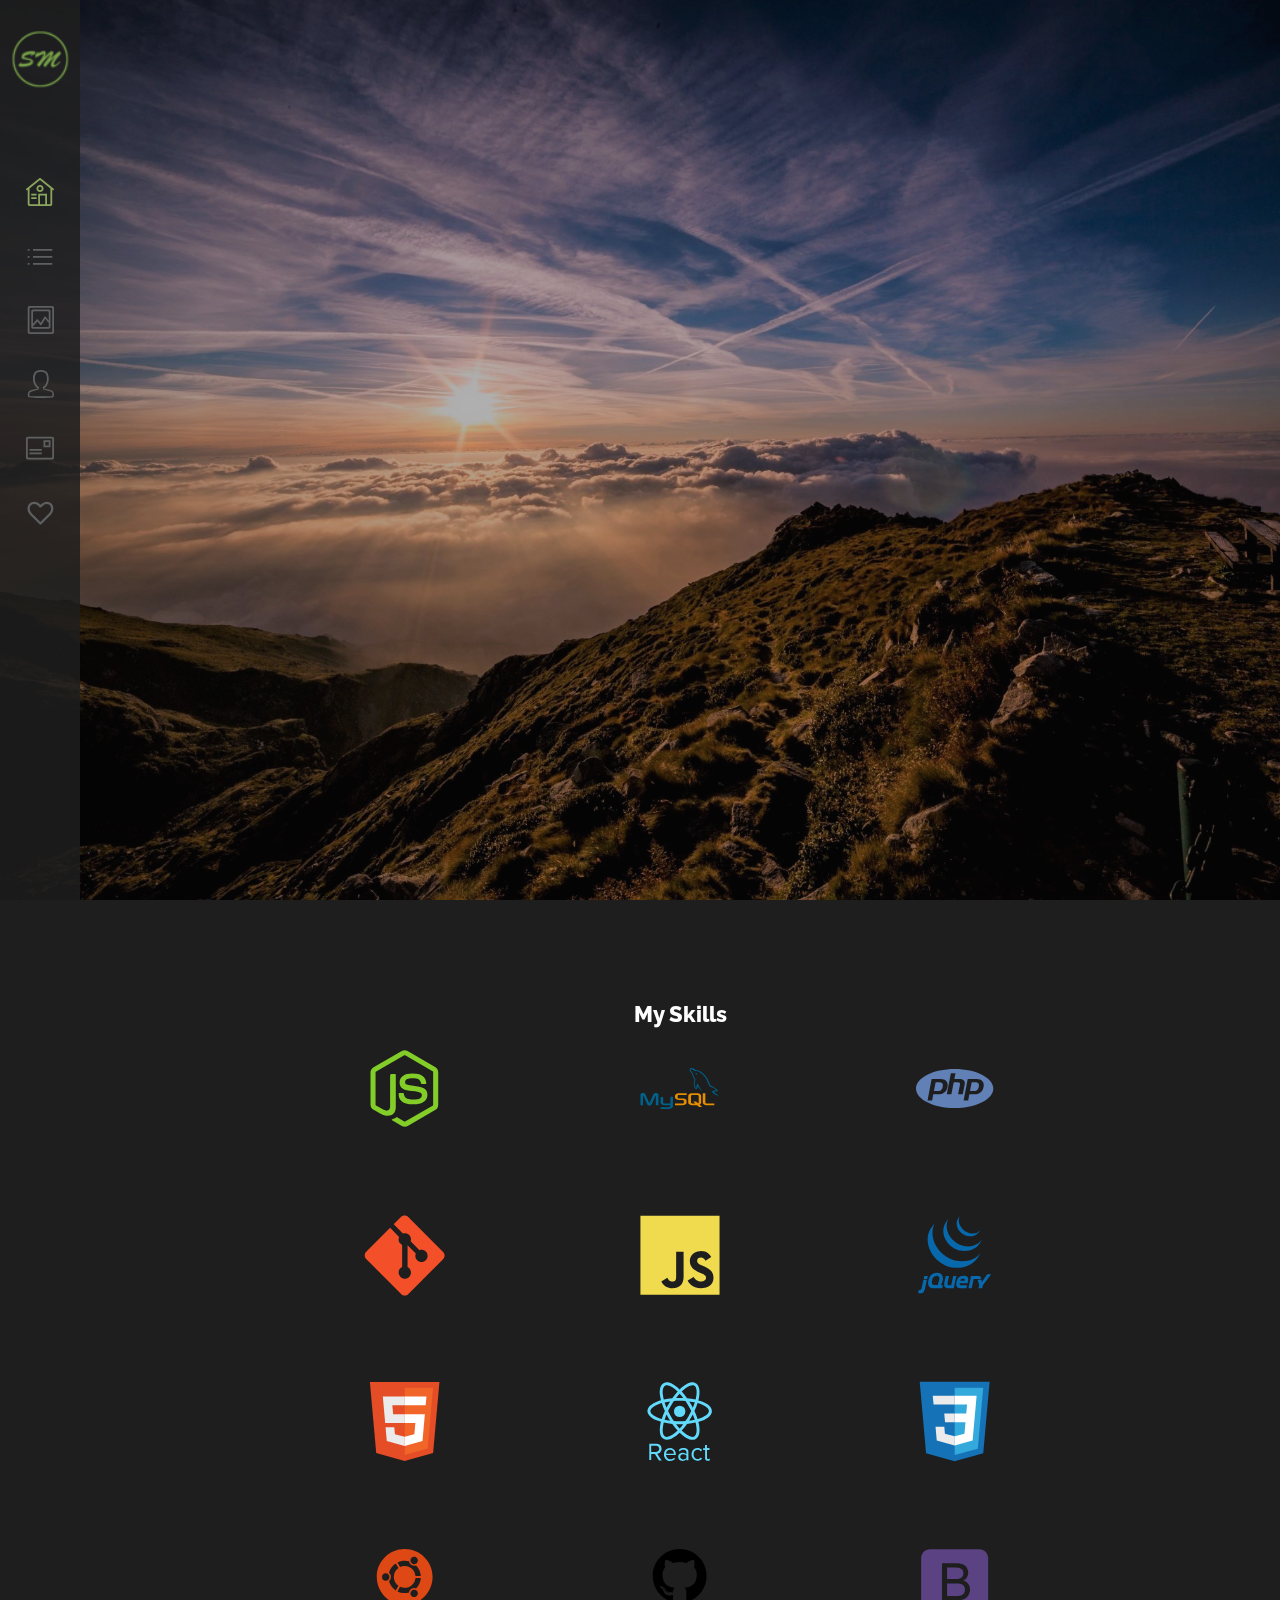
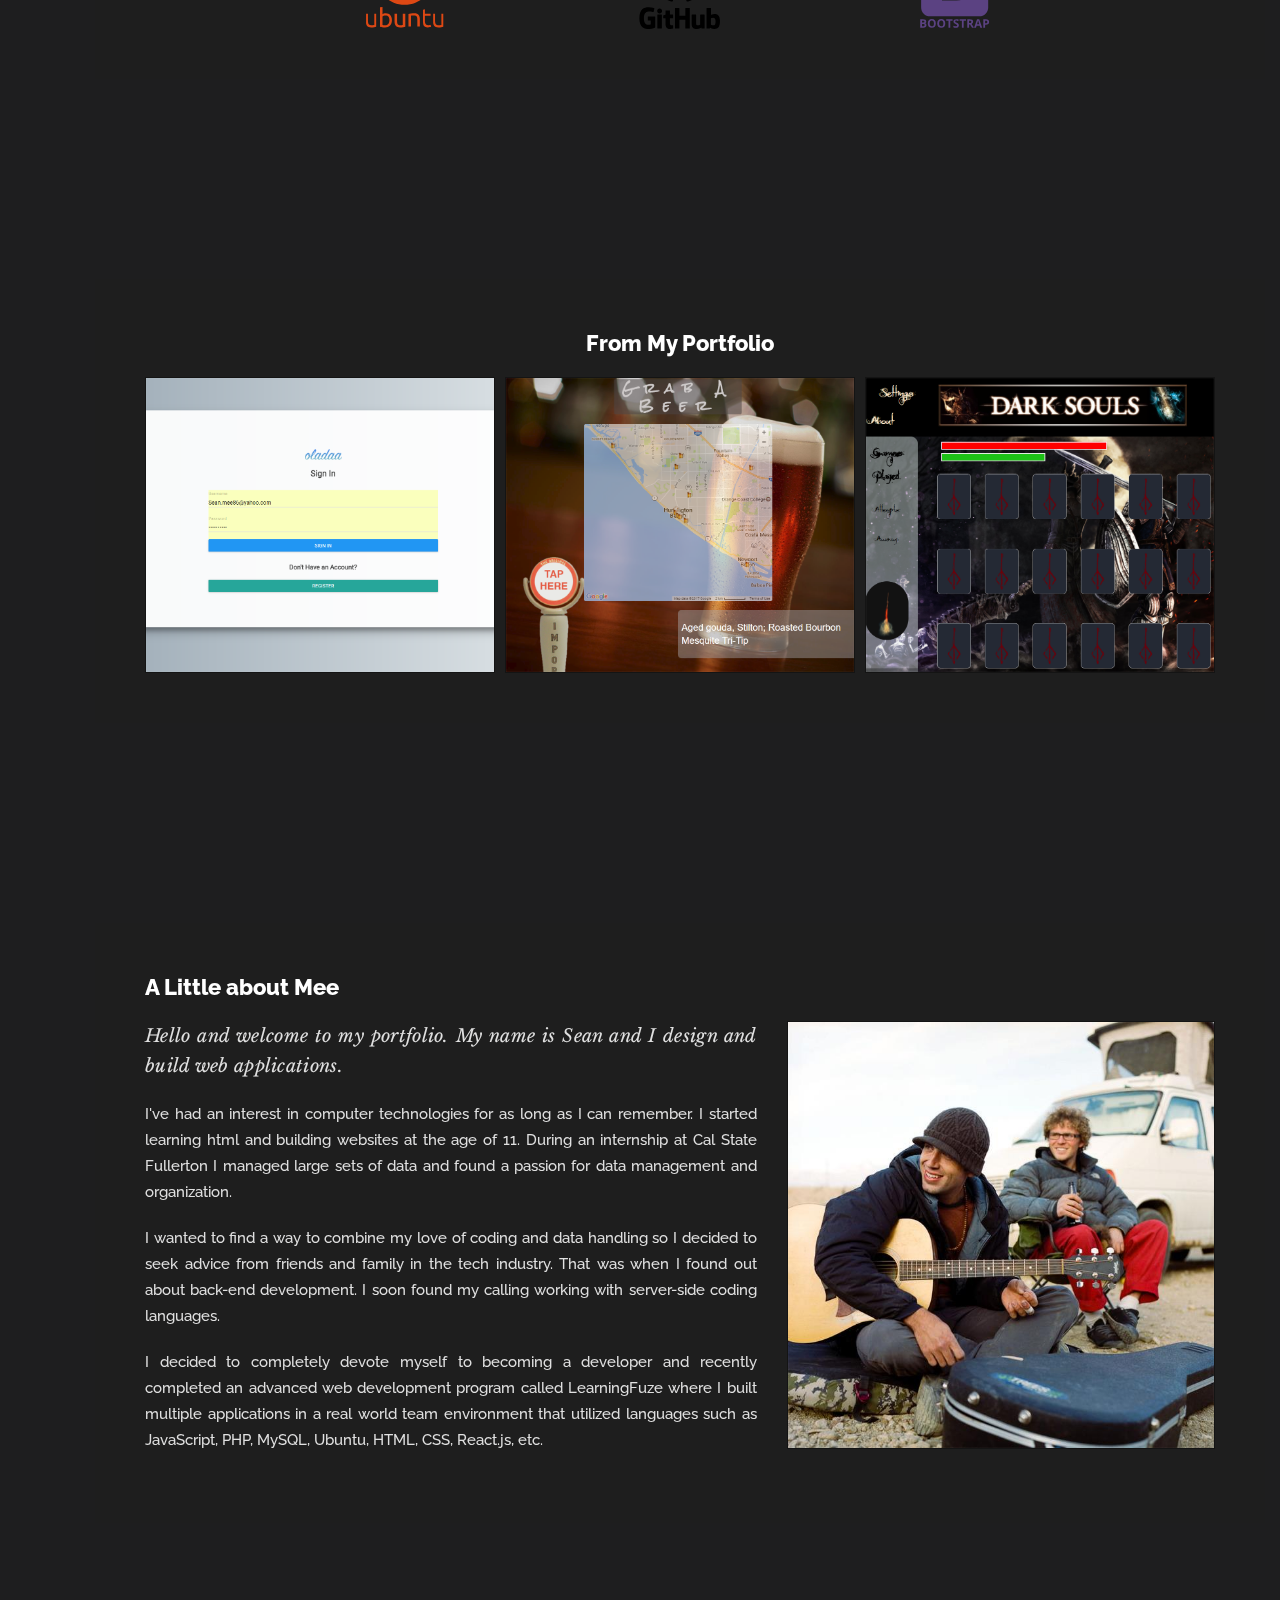
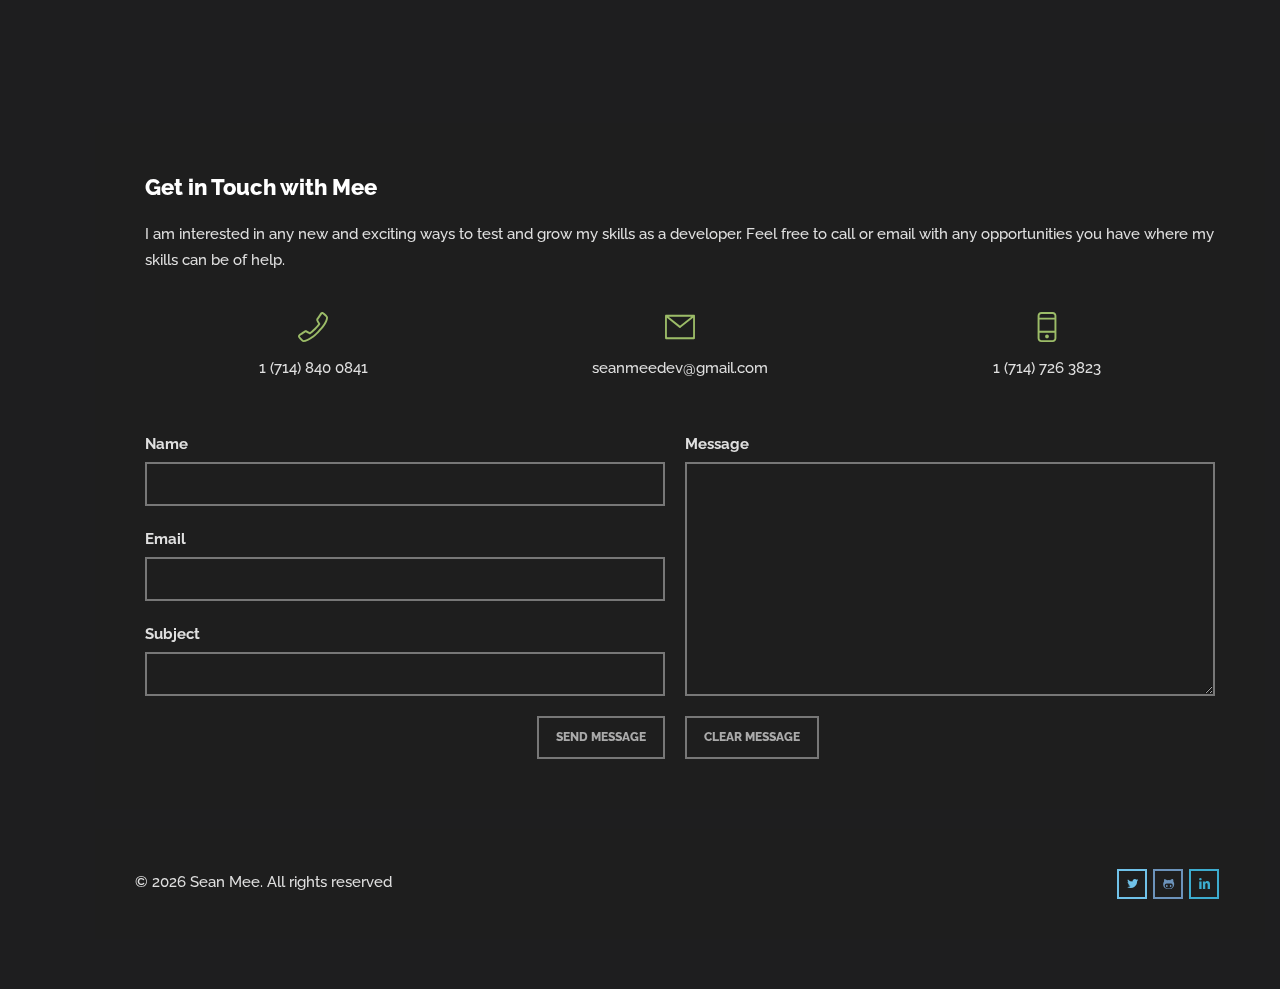
==== index.html @ 356c101f "removed target blank from unavailable projects" ====
<!DOCTYPE html>
<html lang="en">
<head>
<meta charset="utf-8">
<meta name="viewport" content="width=device-width, initial-scale=1.0">
<meta name="description" content="">
<meta name="author" content="">
<link rel="shortcut icon" href="style/images/sm_logo.png">
<title>Sean Mee's Portfolio</title>
<!-- Bootstrap core CSS -->
<link href="style/css/bootstrap.min.css" rel="stylesheet">
<link href="style/css/plugins.css" rel="stylesheet">
<link href="style/css/prettify.css" rel="stylesheet">
<link href="style.css" rel="stylesheet">
<link href="additional_styling.css" rel="stylesheet">
<link href="style/css/color/green.css" rel="stylesheet">
<link href='https://fonts.googleapis.com/css?family=Raleway:400,800,700,600,500,300' rel='stylesheet' type='text/css'>
<link href='https://fonts.googleapis.com/css?family=Libre+Baskerville:400,400italic' rel='stylesheet' type='text/css'>
<link href="https://fonts.googleapis.com/css?family=Roboto" rel="stylesheet">
<link href="style/type/fontello.css" rel="stylesheet">
<link href="style/type/budicons.css" rel="stylesheet">
<!-- HTML5 shim and Respond.js IE8 support of HTML5 elements and media queries -->
<!--[if lt IE 9]>
  <script src="style/js/html5shiv.js"></script>
  <script src="https://oss.maxcdn.com/libs/respond.js/1.3.0/respond.min.js"></script>
  <![endif]-->
  <script src="https://ajax.googleapis.com/ajax/libs/jquery/3.3.1/jquery.min.js"></script>
  <script src="scroll.js"></script>
</head>
<body class="full-layout">
<div id="preloader"><div id="status"><div class="spinner"></div></div></div>
<div class="body-wrapper">
  <nav class="navbar navbar-default" role="navigation">
    <div class="navbar-header"> <a class="btn responsive-menu" data-toggle="collapse" data-target=".navbar-collapse"><i></i></a>
      <div class="navbar-brand text-center"> <a href="index.html"><img src="style/images/sm_logo_med.png" alt="" data-src="style/images/sm_logo_med.png" data-ret="style/images/sm_logo_mobile.png" class="retina" width="100%" /></a> </div>
      <!-- /.navbar-brand --> 
    </div>
    <!-- /.navbar-header -->
    <div class="collapse navbar-collapse">
      <ul class="nav navbar-nav">
        <li class="current"><a href="#home" class="hint--right" data-hint="Home"><i class="budicon-home-1"></i><span>Home</span></a></li>
        <li><a href="#skills" class="hint--right" data-hint="Skills"><i class="budicon-list"></i><span>Skills</span></a></li>
        <li><a href="#portfolio" class="hint--right" data-hint="Portfolio"><i class="budicon-image"></i><span>Portfolio</span></a></li>
        <li><a href="#about" class="hint--right" data-hint="About"><i class="budicon-author"></i><span>About</span></a></li>
        <li><a href="#contact" class="hint--right" data-hint="Contact"><i class="budicon-profile"></i><span>Contact</span></a></li>
        <li><a href="#elsewhere" class="hint--right fancybox-inline" data-hint="Elsewhere" data-fancybox-width="325" data-fancybox-height="220"><i class="icon-heart-empty-1"></i><span>Elsewhere</span></a></li>
      </ul>
      <!-- /.navbar-nav --> 
    </div>
    <!-- /.navbar-collapse -->
    <div id="elsewhere" style="display:none;">
      <h1>Mee, Elsewhere</h1>
      <div class="divide20"></div>
      <ul class="social">
        <li><a target="_blank" href="https://twitter.com/SeanMee1"><i class="icon-s-twitter"></i></a></li>
        <li><a target="_blank" href="https://github.com/SeanMee86"><i class="icon-s-github"></i></a></li>
        <li><a target="_blank" href="https://www.linkedin.com/in/seanmee86/"><i class="icon-s-linkedin"></i></a></li>
      </ul>
    </div>
    <!-- /#elsewhere --> 
  </nav>
  <!-- /.navbar -->
  
  <section id="home" class="naked">
    <div class="fullscreenbanner-container revolution">
      <div class="fullscreenbanner">
        <ul>
          <li data-transition="fade"> <img src="style/images/dummy.png" alt="slidebg1" data-bgposition="center top" data-bgfit="cover" data-bgrepeat="repeat">
            <h1 class="tp-caption caption large sfb textShadow" data-x="center" data-y="center" data-voffset="-25" data-speed="900" data-start="1000" data-endspeed="100" data-easing="Sine.easeOut">Hi I'm Sean</h1>
            <h1 class="tp-caption smallText tp-fade fadeout tp-resizeme textShadow" data-x="center" data-y="center" data-voffset="25" data-speed="100"
			data-start="1500"
			data-easing="Power4.easeOut"
			data-splitin="chars"
			data-splitout="chars"
			data-elementdelay="0.03"
			data-endelementdelay="0"
			data-endspeed="100"
			data-endeasing="Power1.easeOut"
			style="z-index: 3; max-width: auto; max-height: auto; white-space: nowrap;">I'm a front and back end developer with a passion</h1>
            <h1 class="tp-caption smallText tp-fade fadeout tp-resizeme textShadow" data-x="center" data-y="320" data-voffset="25" data-speed="100"
                data-start="2500"
                data-easing="Power4.easeOut"
                data-splitin="chars"
                data-splitout="chars"
                data-elementdelay="0.03"
                data-endelementdelay="0"
                data-endspeed="100"
                data-endeasing="Power1.easeOut"
                style="z-index: 3; max-width: auto; max-height: auto; white-space: nowrap;">for database management and server-side engineering.</h1>
            <div class="arrow smooth">
              <a href="#skills">
                <i class="icon-down-open-big"></i>
              </a>
            </div>
          </li>
        </ul>
        <div class="tp-bannertimer"></div>
      </div>
      <!-- /.fullscreenbanner --> 
    </div>
    <!-- /.revolution --> 
  </section>
  <!-- /#home -->

  <div class="container">
    <section id="skills" class="skills">
      <div class="box">
        <h2 class="section-title text-center">My Skills</h2>
        <div class="clearfix"></div>
        <div class="cbp-1-grid-masonry">
          <div class="row">
            <svg viewBox="0 0 128 128" class="col-sm-2 col-sm-offset-2 col-xs-4 skillLogo">
              <path fill="#83CD29" d="M112.771 30.334l-44.097-25.605c-2.781-1.584-6.402-1.584-9.205 0l-44.568 25.605c-2.87 1.651-4.901 4.754-4.901 8.073v51.142c0 3.319 2.084 6.423 4.954 8.083l11.775 6.688c5.628 2.772 7.617 2.772 10.178 2.772 8.333 0 13.093-5.039 13.093-13.828v-50.49c0-.713-.371-1.774-1.071-1.774h-5.623c-.712 0-2.306 1.061-2.306 1.773v50.49c0 3.896-3.524 7.773-10.11 4.48l-12.167-7.013c-.424-.23-.723-.693-.723-1.181v-51.142c0-.482.555-.966.982-1.213l44.424-25.561c.415-.235 1.025-.235 1.439 0l43.882 25.555c.42.253.272.722.272 1.219v51.142c0 .488.183.963-.232 1.198l-44.086 25.576c-.378.227-.847.227-1.261 0l-11.307-6.749c-.341-.198-.746-.269-1.073-.086-3.146 1.783-3.726 2.02-6.677 3.043-.726.253-1.797.692.41 1.929l14.798 8.754c1.417.82 3.027 1.246 4.647 1.246 1.642 0 3.25-.426 4.667-1.246l43.885-25.582c2.87-1.672 4.23-4.764 4.23-8.083v-51.142c0-3.319-1.36-6.414-4.229-8.073zM77.91 81.445c-11.726 0-14.309-3.235-15.17-9.066-.1-.628-.633-1.379-1.272-1.379h-5.731c-.709 0-1.279.86-1.279 1.566 0 7.466 4.059 16.512 23.453 16.512 14.039 0 22.088-5.455 22.088-15.109 0-9.572-6.467-12.084-20.082-13.886-13.762-1.819-15.16-2.738-15.16-5.962 0-2.658 1.184-6.203 11.374-6.203 9.105 0 12.461 1.954 13.842 8.091.118.577.645.991 1.24.991h5.754c.354 0 .692-.143.94-.396.24-.272.367-.613.335-.979-.891-10.568-7.912-15.493-22.112-15.493-12.631 0-20.166 5.334-20.166 14.275 0 9.698 7.497 12.378 19.622 13.577 14.505 1.422 15.633 3.542 15.633 6.395 0 4.955-3.978 7.066-13.309 7.066z"></path>
            </svg>
            <svg viewBox="0 0 128 128" class="col-sm-2 col-sm-offset-1 col-xs-4 skillLogo">
              <path fill="#00618A" d="M2.001 90.458h4.108v-16.223l6.36 14.143c.75 1.712 1.777 2.317 3.792 2.317s3.003-.605 3.753-2.317l6.36-14.143v16.223h4.108v-16.196c0-1.58-.632-2.345-1.936-2.739-3.121-.974-5.215-.131-6.163 1.976l-6.241 13.958-6.043-13.959c-.909-2.106-3.042-2.949-6.163-1.976-1.304.395-1.936 1.159-1.936 2.739v16.197zM33.899 77.252h4.107v8.938c-.038.485.156 1.625 2.406 1.661 1.148.018 8.862 0 8.934 0v-10.643h4.117c.019 0-.004 14.514-.004 14.574.022 3.58-4.441 4.357-6.499 4.417h-12.972v-2.764c.022 0 12.963.003 12.995-.001 2.645-.279 2.332-1.593 2.331-2.035v-1.078h-8.731c-4.062-.037-6.65-1.81-6.683-3.85-.002-.187.089-9.129-.001-9.219z"></path><path fill="#E48E00" d="M56.63 90.458h11.812c1.383 0 2.727-.289 3.793-.789 1.777-.816 2.646-1.922 2.646-3.372v-3.002c0-1.185-.987-2.292-2.923-3.028-1.027-.396-2.292-.605-3.517-.605h-4.978c-1.659 0-2.449-.5-2.646-1.606-.039-.132-.039-.237-.039-.369v-1.87c0-.105 0-.211.039-.342.197-.843.632-1.08 2.094-1.212l.395-.026h11.733v-2.738h-11.535c-1.659 0-2.528.105-3.318.342-2.449.764-3.517 1.975-3.517 4.082v2.396c0 1.844 2.095 3.424 5.61 3.793.396.025.79.053 1.185.053h4.267c.158 0 .316 0 .435.025 1.304.105 1.856.343 2.252.816.237.237.315.475.315.737v2.397c0 .289-.197.658-.592.974-.355.316-.948.527-1.738.58l-.435.026h-11.338v2.738zM100.511 85.692c0 2.817 2.094 4.397 6.32 4.714.395.026.79.052 1.185.052h10.706v-2.738h-10.784c-2.41 0-3.318-.606-3.318-2.055v-14.168h-4.108v14.195zM77.503 85.834v-9.765c0-2.48 1.742-3.985 5.186-4.46.356-.053.753-.079 1.108-.079h7.799c.396 0 .752.026 1.147.079 3.444.475 5.187 1.979 5.187 4.46v9.765c0 2.014-.74 3.09-2.445 3.792l4.048 3.653h-4.771l-3.274-2.956-3.296.209h-4.395c-.752 0-1.543-.105-2.414-.343-2.613-.712-3.88-2.085-3.88-4.355zm4.434-.237c0 .132.039.265.079.423.237 1.135 1.307 1.768 2.929 1.768h3.732l-3.428-3.095h4.771l2.989 2.7c.552-.295.914-.743 1.041-1.32.039-.132.039-.264.039-.396v-9.368c0-.105 0-.238-.039-.37-.238-1.056-1.307-1.662-2.89-1.662h-6.216c-1.82 0-3.008.792-3.008 2.032v9.288z"></path><path fill="#00618A" d="M122.336 66.952c-2.525-.069-4.454.166-6.104.861-.469.198-1.216.203-1.292.79.257.271.297.674.502 1.006.394.637 1.059 1.491 1.652 1.938.647.489 1.315 1.013 2.011 1.437 1.235.754 2.615 1.184 3.806 1.938.701.446 1.397 1.006 2.082 1.509.339.247.565.634 1.006.789v-.071c-.231-.294-.291-.698-.503-1.006l-.934-.934c-.913-1.212-2.071-2.275-3.304-3.159-.982-.705-3.18-1.658-3.59-2.801l-.072-.071c.696-.079 1.512-.331 2.154-.503 1.08-.29 2.045-.215 3.16-.503l1.508-.432v-.286c-.563-.578-.966-1.344-1.58-1.867-1.607-1.369-3.363-2.737-5.17-3.879-1.002-.632-2.241-1.043-3.304-1.579-.356-.181-.984-.274-1.221-.575-.559-.711-.862-1.612-1.293-2.441-.9-1.735-1.786-3.631-2.585-5.458-.544-1.245-.9-2.473-1.579-3.59-3.261-5.361-6.771-8.597-12.208-11.777-1.157-.677-2.55-.943-4.021-1.292l-2.37-.144c-.481-.201-.983-.791-1.436-1.077-1.802-1.138-6.422-3.613-7.756-.358-.842 2.054 1.26 4.058 2.011 5.099.527.73 1.203 1.548 1.58 2.369.248.54.29 1.081.503 1.652.521 1.406.976 2.937 1.651 4.236.341.658.718 1.351 1.149 1.939.264.36.718.52.789 1.077-.443.62-.469 1.584-.718 2.369-1.122 3.539-.699 7.938.934 10.557.501.805 1.681 2.529 3.303 1.867 1.419-.578 1.103-2.369 1.509-3.95.092-.357.035-.621.215-.861v.072l1.293 2.585c.957 1.541 2.654 3.15 4.093 4.237.746.563 1.334 1.538 2.298 1.867v-.073h-.071c-.188-.291-.479-.411-.719-.646-.562-.551-1.187-1.235-1.651-1.867-1.309-1.776-2.465-3.721-3.519-5.745-.503-.966-.94-2.032-1.364-3.016-.164-.379-.162-.953-.502-1.148-.466.72-1.149 1.303-1.509 2.154-.574 1.36-.648 3.019-.861 4.739l-.144.071c-1.001-.241-1.352-1.271-1.724-2.154-.94-2.233-1.115-5.83-.287-8.401.214-.666 1.181-2.761.789-3.376-.187-.613-.804-.967-1.148-1.437-.427-.579-.854-1.341-1.149-2.011-.77-1.741-1.129-3.696-1.938-5.457-.388-.842-1.042-1.693-1.58-2.441-.595-.83-1.262-1.44-1.724-2.442-.164-.356-.387-.927-.144-1.293.077-.247.188-.35.432-.431.416-.321 1.576.107 2.01.287 1.152.479 2.113.934 3.089 1.58.468.311.941.911 1.508 1.077h.646c1.011.232 2.144.071 3.088.358 1.67.508 3.166 1.297 4.524 2.155 4.139 2.614 7.522 6.334 9.838 10.772.372.715.534 1.396.861 2.154.662 1.528 1.496 3.101 2.154 4.596.657 1.491 1.298 2.996 2.227 4.237.488.652 2.374 1.002 3.231 1.364.601.254 1.585.519 2.154.861 1.087.656 2.141 1.437 3.16 2.155.509.362 2.076 1.149 2.154 1.798zM90.237 39.593c-.526-.01-.899.058-1.293.144v.071h.072c.251.517.694.849 1.005 1.293l.719 1.508.071-.071c.445-.313.648-.814.646-1.58-.179-.188-.205-.423-.359-.646-.204-.3-.602-.468-.861-.719z"></path>
            </svg>
            <svg viewBox="0 0 128 128" class="col-sm-2 col-sm-offset-1 col-xs-4 skillLogo">
              <path fill="#6181B6" d="M64 33.039c-33.74 0-61.094 13.862-61.094 30.961s27.354 30.961 61.094 30.961 61.094-13.862 61.094-30.961-27.354-30.961-61.094-30.961zm-15.897 36.993c-1.458 1.364-3.077 1.927-4.86 2.507-1.783.581-4.052.461-6.811.461h-6.253l-1.733 10h-7.301l6.515-34h14.04c4.224 0 7.305 1.215 9.242 3.432 1.937 2.217 2.519 5.364 1.747 9.337-.319 1.637-.856 3.159-1.614 4.515-.759 1.357-1.75 2.624-2.972 3.748zm21.311 2.968l2.881-14.42c.328-1.688.208-2.942-.361-3.555-.57-.614-1.782-1.025-3.635-1.025h-5.79l-3.731 19h-7.244l6.515-33h7.244l-1.732 9h6.453c4.061 0 6.861.815 8.402 2.231s2.003 3.356 1.387 6.528l-3.031 15.241h-7.358zm40.259-11.178c-.318 1.637-.856 3.133-1.613 4.488-.758 1.357-1.748 2.598-2.971 3.722-1.458 1.364-3.078 1.927-4.86 2.507-1.782.581-4.053.461-6.812.461h-6.253l-1.732 10h-7.301l6.514-34h14.041c4.224 0 7.305 1.215 9.241 3.432 1.935 2.217 2.518 5.418 1.746 9.39zM95.919 54h-5.001l-2.727 14h4.442c2.942 0 5.136-.29 6.576-1.4 1.442-1.108 2.413-2.828 2.918-5.421.484-2.491.264-4.434-.66-5.458-.925-1.024-2.774-1.721-5.548-1.721zM38.934 54h-5.002l-2.727 14h4.441c2.943 0 5.136-.29 6.577-1.4 1.441-1.108 2.413-2.828 2.917-5.421.484-2.491.264-4.434-.66-5.458s-2.772-1.721-5.546-1.721z"></path>
            </svg>
          </div>
          <div class="row topBuffer">
            <svg viewBox="0 0 128 128" class="col-sm-2 col-sm-offset-2 col-xs-4 skillLogo">
              <path fill="#F34F29" d="M124.742 58.378l-55.117-55.114c-3.172-3.174-8.32-3.174-11.497 0l-11.443 11.446 14.518 14.518c3.375-1.139 7.243-.375 9.932 2.314 2.703 2.706 3.462 6.607 2.293 9.993l13.992 13.994c3.385-1.167 7.292-.413 9.994 2.295 3.78 3.777 3.78 9.9 0 13.679-3.78 3.78-9.901 3.78-13.683 0-2.842-2.844-3.545-7.019-2.105-10.521l-13.048-13.049-.002 34.341c.922.455 1.791 1.063 2.559 1.828 3.779 3.777 3.779 9.898 0 13.683-3.779 3.777-9.904 3.777-13.679 0-3.778-3.784-4.088-9.905-.311-13.683.934-.933 1.855-1.638 2.855-2.11v-34.659c-1-.472-1.92-1.172-2.856-2.111-2.861-2.86-3.396-7.06-1.928-10.576l-14.233-14.313-37.754 37.79c-3.175 3.177-3.155 8.325.02 11.5l55.126 55.114c3.173 3.174 8.325 3.174 11.503 0l54.86-54.858c3.175-3.176 3.178-8.327.004-11.501z"></path>
            </svg>
            <svg viewBox="0 0 128 128" class="col-sm-2 col-sm-offset-1 col-xs-4 skillLogo">
              <path fill="#F0DB4F" d="M2 1v125h125v-125h-125zm66.119 106.513c-1.845 3.749-5.367 6.212-9.448 7.401-6.271 1.44-12.269.619-16.731-2.059-2.986-1.832-5.318-4.652-6.901-7.901l9.52-5.83c.083.035.333.487.667 1.071 1.214 2.034 2.261 3.474 4.319 4.485 2.022.69 6.461 1.131 8.175-2.427 1.047-1.81.714-7.628.714-14.065-.001-10.115.046-20.188.046-30.188h11.709c0 11 .06 21.418 0 32.152.025 6.58.596 12.446-2.07 17.361zm48.574-3.308c-4.07 13.922-26.762 14.374-35.83 5.176-1.916-2.165-3.117-3.296-4.26-5.795 4.819-2.772 4.819-2.772 9.508-5.485 2.547 3.915 4.902 6.068 9.139 6.949 5.748.702 11.531-1.273 10.234-7.378-1.333-4.986-11.77-6.199-18.873-11.531-7.211-4.843-8.901-16.611-2.975-23.335 1.975-2.487 5.343-4.343 8.877-5.235l3.688-.477c7.081-.143 11.507 1.727 14.756 5.355.904.916 1.642 1.904 3.022 4.045-3.772 2.404-3.76 2.381-9.163 5.879-1.154-2.486-3.069-4.046-5.093-4.724-3.142-.952-7.104.083-7.926 3.403-.285 1.023-.226 1.975.227 3.665 1.273 2.903 5.545 4.165 9.377 5.926 11.031 4.474 14.756 9.271 15.672 14.981.882 4.916-.213 8.105-.38 8.581z"></path>
            </svg>
            <svg viewBox="0 0 128 128" class="col-sm-2 col-sm-offset-1 col-xs-4 skillLogo">
              <path fill="#0868AC" d="M47.961 79.02l.193.094.344.166c.439.209.882.416 1.329.615l.281.125c.513.225 1.029.439 1.551.645l.378.148c.482.188.972.37 1.463.543l.184.063c.539.188 1.083.363 1.632.534l.395.117c.558.169 1.109.37 1.685.477 36.554 6.665 47.171-21.967 47.171-21.967-8.918 11.618-24.747 14.683-39.745 11.271-.568-.128-1.12-.306-1.674-.47l-.417-.126c-.541-.166-1.079-.341-1.612-.524l-.221-.08c-.478-.168-.951-.346-1.421-.527l-.398-.156c-.516-.203-1.028-.416-1.534-.638l-.307-.136c-.435-.197-.866-.396-1.294-.602l-.375-.18c-.336-.164-.669-.339-1.001-.51l-.668-.35c-.405-.217-.803-.442-1.199-.673l-.405-.226c-.527-.311-1.048-.632-1.563-.958l-.421-.28c-.374-.241-.746-.486-1.112-.739l-.358-.252c-.354-.25-.704-.503-1.051-.76l-.466-.353c-.318-.243-.635-.488-.948-.74l-.423-.34c-.398-.328-.792-.657-1.182-.995l-.129-.109c-.423-.368-.836-.747-1.244-1.127l-.35-.337c-.303-.287-.6-.577-.893-.874l-.35-.35c-.372-.381-.737-.767-1.095-1.158l-.054-.058c-.379-.414-.749-.837-1.111-1.264l-.291-.346c-.27-.325-.538-.655-.799-.988l-.293-.364c-.315-.408-.622-.815-.923-1.229-8.326-11.358-11.318-27.023-4.663-39.888l-5.899 7.482c-7.559 10.863-6.617 24.997-.844 36.541l.423.821.271.52.168.299.301.539c.179.316.362.63.55.944l.315.519c.208.336.421.668.64 1l.272.422c.301.448.609.896.926 1.336l.027.035.156.211c.275.379.558.753.844 1.123l.318.404c.255.321.516.641.78.959l.298.355c.355.419.717.835 1.087 1.242l.022.023.042.046c.36.394.73.778 1.104 1.164l.354.357c.29.292.584.579.882.865l.361.343c.397.374.798.741 1.208 1.101l.02.015.21.18c.361.312.729.623 1.099.928l.455.362c.302.242.608.481.916.716l.489.372c.34.25.682.496 1.027.737l.375.266.103.073c.328.226.663.442.998.659l.432.288c.513.325 1.035.646 1.562.956l.432.244c.388.223.777.442 1.172.656l.648.336.84.437zM51.654 42.225c.819 1.174 1.726 2.57 2.813 3.514.394.434.806.856 1.226 1.273l.324.318c.409.396.824.785 1.252 1.164l.052.044.012.013c.475.416.965.816 1.463 1.21l.333.26c.5.383 1.009.759 1.531 1.118l.045.033.698.46.332.22c.373.238.75.472 1.135.694l.16.093c.331.191.667.379 1.003.561l.356.187.702.363.106.048c.482.237.968.465 1.464.682l.323.133c.396.168.797.333 1.199.487l.514.188c.366.136.732.26 1.102.383l.499.16c.526.163 1.045.369 1.593.46 28.222 4.677 34.738-17.054 34.738-17.054-5.874 8.459-17.248 12.494-29.386 9.344-.539-.142-1.071-.295-1.598-.462l-.481-.155c-.375-.121-.748-.25-1.118-.385l-.504-.188c-.405-.156-.807-.317-1.204-.485l-.324-.138c-.498-.217-.989-.445-1.472-.685l-.739-.376-.426-.219c-.314-.17-.626-.348-.934-.527l-.223-.127c-.383-.223-.759-.453-1.132-.689l-.341-.229-.732-.484c-.521-.359-1.027-.734-1.525-1.115l-.343-.271c-5.313-4.193-9.524-9.927-11.527-16.428-2.098-6.74-1.646-14.308 1.989-20.449l-4.466 6.306c-5.466 7.865-5.169 18.396-.905 26.715.714 1.393 1.517 2.747 2.416 4.035zM81.401 32.494l.701.243.309.098c.333.104.662.226 1.005.29 15.583 3.011 19.811-7.997 20.936-9.617-3.703 5.331-9.925 6.61-17.56 4.757-.603-.146-1.266-.363-1.848-.57-.745-.266-1.479-.568-2.193-.91-1.356-.652-2.648-1.441-3.846-2.347-6.832-5.185-11.076-15.072-6.618-23.126l-2.412 3.324c-3.222 4.743-3.539 10.633-1.303 15.869 2.358 5.56 7.19 9.92 12.829 11.989zM66.359 96.295h-4.226c-.234 0-.467.188-.517.417l-1.5 6.94-1.5 6.94c-.049.229-.282.417-.516.417h-2.991c-2.959 0-2.617-2.047-2.011-4.851l.018-.085.066-.354.012-.066.135-.72.145-.771.154-.785.682-3.332.683-3.332c.047-.23-.107-.419-.341-.419h-4.337c-.234 0-.466.188-.514.418l-.933 4.424-.932 4.425-.002.006-.086.412c-1.074 4.903-.79 9.58 5.048 9.727l.17.003h9.163c.234 0 .467-.188.516-.417l1.976-9.289 1.976-9.29c.049-.23-.103-.417-.338-.418zM21.103 96.246h-4.64c-.235 0-.469.188-.521.416l-.44 1.942-.44 1.942c-.051.229.098.416.333.416h4.676c.235 0 .468-.188.518-.417l.425-1.941.425-1.941c.049-.229-.101-.417-.336-.417zM19.757 102.29h-4.677c-.234 0-.469.188-.521.416l-.657 2.91-.656 2.909-.183.834-.631 2.97-.63 2.971c-.049.229-.15.599-.225.821 0 0-.874 2.6-2.343 2.57l-.184-.004-1.271-.023h-.001c-.234-.003-.469.18-.524.407l-.485 2.039-.484 2.038c-.055.228.093.416.326.42.833.01 2.699.031 3.828.031 3.669 0 5.604-2.033 6.843-7.883l1.451-6.714 1.361-6.297c.049-.227-.103-.415-.337-.415zM105.874 100.716l-.194-.801-.191-.82-.097-.414c-.38-1.477-1.495-2.328-3.917-2.328l-3.77-.004-3.472-.005h-3.907c-.234 0-.466.188-.515.417l-.173.816-.204.964-.057.271-1.759 8.24-1.67 7.822c-.05.23-.066.512-.038.626.028.115.479.209.713.209h3.524c.235 0 .532-.042.66-.094s.317-.513.364-.742l.626-3.099.627-3.1.001-.005.084-.413.76-3.56.671-3.144c.05-.229.281-.416.515-.417l11.089-.005c.235.002.383-.185.33-.414zM120.149 93.476l-.854.003h-3.549c-.235 0-.536.159-.667.353l-7.849 11.498c-.132.194-.283.166-.335-.062l-.578-2.533c-.052-.229-.287-.416-.522-.416h-5.045c-.235 0-.374.184-.31.409l2.261 7.921c.064.226.069.596.011.824l-.985 3.833c-.059.228.085.413.32.413h4.987c.234 0 .474-.186.532-.413l.986-3.833c.058-.229.221-.567.363-.755l12.742-16.911c.142-.188.065-.341-.169-.339l-1.339.008zM80.063 103.395v-.004c-.029.254-.264.441-.499.441h-6.397c-.222 0-.334-.15-.301-.336l.006-.015-.004.002.003-.021.029-.109c.611-1.624 1.855-2.69 4.194-2.69 2.634-.001 3.148 1.285 2.969 2.732zm-1.877-7.384c-8.211 0-10.157 4.984-11.249 10.015-1.091 5.128-.998 9.921 7.5 9.921h1.03l.256-.001h.06l1.02-.003h.018c2.244-.009 4.495-.026 5.406-.033.233-.004.461-.191.509-.42l.344-1.681.067-.327.41-2.006c.047-.229-.106-.418-.341-.418h-7.639c-3.039 0-3.941-.807-3.608-3.181h12.211l-.001.001.008-.001c.194-.003.374-.137.445-.315l.029-.106-.001.001c1.813-6.839 1.293-11.445-6.474-11.446zM39.376 103.369l-.116.409v.001l-.922 3.268-.922 3.267c-.063.227-.308.411-.543.411h-4.88c-3.702 0-4.604-2.896-3.702-7.166.901-4.368 2.668-7.083 6.312-7.358 4.98-.376 5.976 3.126 4.773 7.168zm3.348 7.105s2.301-5.588 2.823-8.814c.713-4.319-1.45-10.585-9.804-10.585-8.306 0-11.914 5.981-13.29 12.484-1.376 6.55.427 12.293 8.686 12.246l6.516-.024 6.089-.022c.234-.002.474-.188.534-.414l1.061-4.046c.059-.228-.084-.414-.319-.416l-1.017-.006-1.017-.006c-.199-.001-.313-.131-.289-.302l.027-.095zM83.844 106.733c0 .155-.125.281-.28.281-.154 0-.28-.126-.28-.281 0-.154.125-.279.28-.279.155 0 .28.125.28.279z"></path>
            </svg>
          </div>
          <div class="row topBuffer">
            <svg viewBox="0 0 128 128" class="col-sm-2 col-sm-offset-2 col-xs-4 skillLogo">
              <path fill="#E44D26" d="M19.037 113.876l-10.005-112.215h109.936l-10.016 112.198-45.019 12.48z"></path><path fill="#F16529" d="M64 116.8l36.378-10.086 8.559-95.878h-44.937z"></path><path fill="#EBEBEB" d="M64 52.455h-18.212l-1.258-14.094h19.47v-13.762h-34.511l.33 3.692 3.382 37.927h30.799zM64 88.198l-.061.017-15.327-4.14-.979-10.975h-13.817l1.928 21.609 28.193 7.826.063-.017z"></path><path fill="#fff" d="M63.952 52.455v13.763h16.947l-1.597 17.849-15.35 4.143v14.319l28.215-7.82.207-2.325 3.234-36.233.335-3.696h-3.708zM63.952 24.599v13.762h33.244l.276-3.092.628-6.978.329-3.692z"></path>
            </svg>
            <svg viewBox="0 0 128 128" class="col-sm-2 col-sm-offset-1 col-xs-4 skillLogo">
              <g fill="#61DAFB">
                <path d="M64 81.7c7.3 7.1 14.5 11.3 20.3 11.3 1.9 0 3.7-.4 5.2-1.3 5.2-3 7.1-10.5 5.3-21.2-.3-1.9-.7-3.8-1.2-5.8 2-.6 3.8-1.2 5.6-1.8 10.1-3.9 15.7-9.3 15.7-15.2 0-6-5.6-11.4-15.7-15.2-1.8-.7-3.6-1.3-5.6-1.8.5-2 .9-3.9 1.2-5.8 1.7-10.9-.2-18.5-5.4-21.5-1.5-.9-3.3-1.3-5.2-1.3-5.7 0-13 4.2-20.3 11.3-7.2-7.1-14.4-11.3-20.2-11.3-1.9 0-3.7.4-5.2 1.3-5.2 3-7.1 10.5-5.3 21.2.3 1.9.7 3.8 1.2 5.8-2 .6-3.8 1.2-5.6 1.8-10.1 3.9-15.7 9.3-15.7 15.2 0 6 5.6 11.4 15.7 15.2 1.8.7 3.6 1.3 5.6 1.8-.5 2-.9 3.9-1.2 5.8-1.7 10.7.2 18.3 5.3 21.2 1.5.9 3.3 1.3 5.2 1.3 5.8.2 13-4 20.3-11zm-5.6-13.5c1.8.1 3.7.1 5.6.1 1.9 0 3.8 0 5.6-.1-1.8 2.4-3.7 4.6-5.6 6.7-1.9-2.1-3.8-4.3-5.6-6.7zm-12.4-10.3c1 1.7 1.9 3.3 3 4.9-3.1-.4-6-.9-8.8-1.5.9-2.7 1.9-5.5 3.1-8.3.8 1.6 1.7 3.3 2.7 4.9zm-5.8-24.1c2.8-.6 5.7-1.1 8.8-1.5-1 1.6-2 3.2-3 4.9-1 1.7-1.9 3.3-2.7 5-1.3-2.9-2.3-5.7-3.1-8.4zm5.5 13.7c1.3-2.7 2.7-5.4 4.3-8.1 1.5-2.6 3.2-5.2 4.9-7.8 3-.2 6-.3 9.1-.3 3.2 0 6.2.1 9.1.3 1.8 2.6 3.4 5.2 4.9 7.8 1.6 2.7 3 5.4 4.3 8.1-1.3 2.7-2.7 5.4-4.3 8.1-1.5 2.6-3.2 5.2-4.9 7.8-3 .2-6 .3-9.1.3-3.2 0-6.2-.1-9.1-.3-1.8-2.6-3.4-5.2-4.9-7.8-1.6-2.7-3-5.4-4.3-8.1zm39.1-5.4l-2.7-5c-1-1.7-1.9-3.3-3-4.9 3.1.4 6 .9 8.8 1.5-.9 2.8-1.9 5.6-3.1 8.4zm0 10.8c1.2 2.8 2.2 5.6 3.1 8.3-2.8.6-5.7 1.1-8.8 1.5 1-1.6 2-3.2 3-4.9.9-1.5 1.8-3.2 2.7-4.9zm2.3 34.7c-.8.5-1.8.7-2.9.7-4.9 0-11-4-17-10 2.9-3.1 5.7-6.6 8.5-10.5 4.7-.4 9.2-1.1 13.4-2.1.5 1.8.8 3.6 1.1 5.4 1.4 8.5.3 14.6-3.1 16.5zm5.2-52.7c11.2 3.2 17.9 8.1 17.9 12.6 0 3.9-4.6 7.8-12.7 10.9-1.6.6-3.4 1.2-5.2 1.7-1.3-4.1-2.9-8.3-4.9-12.6 2-4.3 3.7-8.5 4.9-12.6zm-8-28.2c1.1 0 2 .2 2.9.7 3.3 1.9 4.5 7.9 3.1 16.5-.3 1.7-.7 3.5-1.1 5.4-4.2-.9-8.7-1.6-13.4-2.1-2.7-3.9-5.6-7.4-8.5-10.5 6-5.9 12.1-10 17-10zm-14.7 20.1c-1.8-.1-3.7-.1-5.6-.1s-3.8 0-5.6.1c1.8-2.4 3.7-4.6 5.6-6.7 1.9 2.1 3.8 4.4 5.6 6.7zm-28.7-19.4c.8-.5 1.8-.7 2.9-.7 4.9 0 11 4 17 10-2.9 3.1-5.7 6.6-8.5 10.5-4.7.4-9.2 1.1-13.4 2.1-.5-1.8-.8-3.6-1.1-5.4-1.4-8.5-.3-14.5 3.1-16.5zm-5.2 52.7c-11.2-3.2-17.9-8.1-17.9-12.6 0-3.9 4.6-7.8 12.7-10.9 1.6-.6 3.4-1.2 5.2-1.7 1.3 4.1 2.9 8.3 4.9 12.6-2 4.3-3.7 8.6-4.9 12.6zm2.1 11c.3-1.7.7-3.5 1.1-5.4 4.2.9 8.7 1.6 13.4 2.1 2.7 3.9 5.6 7.4 8.5 10.5-6 5.9-12.1 10-17 10-1.1 0-2-.2-2.9-.7-3.4-1.9-4.5-8-3.1-16.5zM33.6 112.3c2.2-2.7 2.3-5.7 1.1-8.7-1.2-3-3.7-4.4-6.8-4.5-3.7-.1-7.5 0-11.2 0h-.7v25.9h3v-9.8h4.7c.6 0 1.1.2 1.4.7l6 9.3c.1.2.4.5.6.5h3.9c-2.4-3.7-4.7-7.2-7.1-10.8 2.1-.3 3.9-1 5.1-2.6zm-14.6-.2v-9.9h1.1c2.3 0 4.7-.1 7 .1 2.7.1 4.6 2.2 4.6 4.9s-2.2 4.8-4.9 4.9c-2.4.1-4.8 0-7.8 0zM57.7 113.4c-1.6-7-8-8.8-12.9-6.6-3.8 1.7-5.5 5-5.6 9.1-.1 3.1.8 5.9 3.2 8 2.7 2.4 6 2.7 9.4 2.1 1.9-.4 3.6-1.3 4.9-2.7-.5-.7-1-1.4-1.5-2-2.8 2.4-5.9 3.2-9.3 1.6-2.2-1.1-3.3-3.8-3.5-5.8h15.5v-1.3c.1-.9 0-1.7-.2-2.4zm-15.1 1.6c-.3-3 2.7-6.2 6-6.2 3.8-.1 6.2 2.2 6.3 6.2h-12.3zM73.3 106.3c-1.5-.3-3.1-.4-4.6-.3-2.4.2-4.5 1.3-6.2 3.1.5.7.9 1.4 1.5 2.2.2-.2.4-.4.6-.5 1.6-1.5 3.5-2.3 5.8-2.1 1.8.1 3.5.7 4 2.5.4 1.4.3 2.9.4 4.4-.3 0-.4-.1-.5-.2-2.4-2-5.1-2.4-8-1.7-2.7.7-4.4 2.8-4.6 5.5-.2 3.1 1.2 5.4 3.9 6.5 1.7.7 3.6.7 5.4.3 1.4-.3 2-1.1 4-2.2v1.3h2.8c0-4 .1-8.9 0-13.5 0-2.9-1.7-4.7-4.5-5.3zm1.4 12.6c-.1.3 0 .6 0 .9 0 2.1-.5 2.8-2.5 3.6-1.4.5-2.9.7-4.4.2-1.7-.5-2.9-2-2.9-3.7-.1-1.7 1-3.4 2.7-3.9 2.3-.8 4.4-.3 6.3 1.1.6.5 1 1 .8 1.8zM90.3 109c2.6-.8 5-.3 6.8 1.9l.3.2c.7-.6 1.3-1.2 2.1-1.9-.3-.3-.4-.5-.6-.8-2.9-3.1-8.6-3.5-12.1-1-4.9 3.6-4.8 10.6-2.4 14.3 2.3 3.5 5.6 4.7 9.5 4.2 2.3-.3 4.2-1.4 5.7-3.3-.7-.6-1.4-1.2-2.1-1.9-.2.2-.3.3-.4.5-2.7 3-7.2 2.7-9.6-.5-1.4-1.9-1.7-4.1-1.3-6.3.2-2.5 1.5-4.5 4.1-5.4zM111.1 122.6c-.2.1-.3.2-.3.2-.8.6-1.6.7-2.5.4-.9-.4-1-1.2-1.1-2v-11.4c0-.2 0 .2.1-.8h3.8v-3h-4v-5h-3v5.4h-2.6c-.2 0-.5.2-.5.4-.1.7 0 1.2 0 2.2h3.2v12.799999999999999c0 1.6.4 3 1.8 3.8 1.5.9 4.4.7 5.7-.4.2-.1.3-.5.3-.6-.3-.6-.6-1.3-.9-2z"></path>
                <circle cx="64" cy="48" r="9.0"></circle>
                <path fill="#61DAFB" d="M520.5 78.1z"></path>
              </g>
            </svg>
            <svg viewBox="0 0 128 128" class="col-sm-2 col-sm-offset-1 col-xs-4 skillLogo">
              <path fill="#1572B6" d="M18.814 114.123l-10.054-112.771h110.48l-10.064 112.754-45.243 12.543-45.119-12.526z"></path><path fill="#33A9DC" d="M64.001 117.062l36.559-10.136 8.601-96.354h-45.16v106.49z"></path><path fill="#fff" d="M64.001 51.429h18.302l1.264-14.163h-19.566v-13.831h34.681999999999995l-.332 3.711-3.4 38.114h-30.95v-13.831z"></path><path fill="#EBEBEB" d="M64.083 87.349l-.061.018-15.403-4.159-.985-11.031h-13.882l1.937 21.717 28.331 7.863.063-.018v-14.39z"></path><path fill="#fff" d="M81.127 64.675l-1.666 18.522-15.426 4.164v14.39l28.354-7.858.208-2.337 2.406-26.881h-13.876z"></path><path fill="#EBEBEB" d="M64.048 23.435v13.831000000000001h-33.407999999999994l-.277-3.108-.63-7.012-.331-3.711h34.646zM64.001 51.431v13.831000000000001h-15.209l-.277-3.108-.631-7.012-.33-3.711h16.447z"></path>
            </svg>
          </div>
          <div class="row topBuffer">
            <svg viewBox="0 0 128 128" class="col-sm-2 col-sm-offset-2 col-xs-4 skillLogo">
              <path fill="#DD4814" d="M64.02 1.596c-24.36 0-44.107 19.747-44.107 44.107 0 24.356 19.747 44.105 44.107 44.105 24.359 0 44.106-19.749 44.106-44.105 0-24.36-19.747-44.107-44.106-44.107zm9.896 15.19c1.627-2.818 5.227-3.783 8.043-2.158 2.817 1.627 3.78 5.227 2.154 8.043-1.625 2.816-5.225 3.78-8.042 2.153-2.814-1.624-3.78-5.224-2.155-8.038zm-9.896 3.335c2.368 0 4.658.328 6.834.929.383 2.367 1.788 4.546 4.027 5.839 2.235 1.289 4.821 1.418 7.06.572 4.354 4.282 7.188 10.105 7.602 16.592l-8.392.123c-.774-8.786-8.146-15.675-17.131-15.675-2.589 0-5.044.575-7.246 1.6l-4.092-7.333c3.418-1.692 7.266-2.647 11.338-2.647zm-29.992 31.47c-3.253 0-5.89-2.637-5.89-5.888 0-3.254 2.636-5.891 5.89-5.891 3.252 0 5.889 2.636 5.889 5.891 0 3.251-2.636 5.888-5.889 5.888zm5.222.524c1.858-1.517 3.048-3.826 3.048-6.413 0-2.588-1.19-4.898-3.048-6.415 1.593-6.163 5.426-11.425 10.578-14.87l4.305 7.211c-4.423 3.112-7.313 8.254-7.313 14.074 0 5.818 2.89 10.959 7.313 14.07l-4.305 7.213c-5.154-3.443-8.988-8.705-10.578-14.87zm42.709 24.658c-2.816 1.626-6.416.662-8.041-2.156-1.627-2.814-.661-6.414 2.155-8.04 2.814-1.626 6.416-.66 8.041 2.154 1.627 2.818.661 6.416-2.155 8.042zm-.018-12.831c-2.238-.845-4.823-.719-7.06.572-2.239 1.296-3.643 3.473-4.027 5.839-2.176.602-4.466.931-6.834.931-4.071 0-7.919-.957-11.337-2.649l4.092-7.332c2.201 1.024 4.657 1.6 7.246 1.6 8.985 0 16.357-6.888 17.13-15.676l8.393.123c-.414 6.487-3.248 12.31-7.603 16.592zM16 121.659c-1 .055-.509.103-.823.144-.315.042-.738.082-1.122.123-.384.042-.832.076-1.271.103-.439.028-.882.042-1.293.042-1.947 0-3.383-.562-4.206-1.687-.823-1.124-1.285-2.99-1.285-5.595v-10.789h-3v11.612c0 1.454-.22 2.777.082 3.969.302 1.192.61 2.228 1.295 3.105.685.878 1.498 1.556 2.623 2.037 1.123.478 2.462.719 4.107.719 1.893 0 3.269-.123 4.708-.37 1.439-.246 2.184-.48 3.184-.699v-20.373h-3v17.659zM41.376 106.233c-.822-.987-1.83-1.754-3.023-2.303-1.193-.548-2.557-.823-4.093-.823-1.233 0-2.26.164-3.206.494-.946.329-1.054.645-2.054.945v-11.475l-4 .659v30.644c0 .247 2.025.494 3.396.74 1.372.247 2.96.37 4.742.37 1.646 0 3.133-.262 4.449-.782 1.316-.521 2.442-1.261 3.375-2.221.932-.96 1.653-2.132 2.161-3.516.507-1.386.762-2.943.762-4.67 0-1.645-.213-3.153-.638-4.524-.425-1.371-1.048-2.55-1.871-3.538zm-3.331 13.841c-1.234 1.358-2.879 2.037-4.937 2.037-1.042 0-1.848-.048-2.548-.144-.699-.096-.561-.199-1.561-.309v-13.534c1-.384 1.073-.754 1.951-1.11.878-.356 1.805-.535 2.849-.535 1.096 0 2.02.199 2.801.596.781.399 1.411.946 1.905 1.646.493.699.845 1.529 1.065 2.489.22.961.327 1.989.327 3.085 0 2.497-.619 4.422-1.852 5.779zM61 121.659c0 .055-.161.103-.476.144-.315.042-.563.082-.947.123-.384.042-.745.076-1.183.103-.438.028-.838.042-1.249.042-1.948 0-3.209-.562-4.032-1.687-.823-1.124-1.113-2.99-1.113-5.595v-10.789h-4v11.612c0 1.454.129 2.776.431 3.969.302 1.192.785 2.228 1.471 3.105.685.878 1.584 1.556 2.709 2.037 1.125.478 2.507.719 4.153.719 1.892 0 3.439-.123 4.879-.37 1.439-.246 2.357-.48 3.357-.699v-20.373h-4v17.659zM86.19 105.884c-.673-.864-1.57-1.535-2.694-2.015-1.125-.479-2.537-.72-4.237-.72-1.892 0-3.937.123-5.39.37-1.455.247-2.869.48-3.869.7v19.781h4v-17.067l.964-.123c.314-.055.813-.103 1.211-.145.397-.041.887-.076 1.326-.103.438-.027.899-.041 1.311-.041 1.014 0 1.882.13 2.567.391.687.26 1.244.679 1.655 1.254.412.575.613 1.329.792 2.262.177.932.174 2.057.174 3.372v10.2h4v-11.021c0-1.453-.127-2.783-.401-3.991-.275-1.205-.738-2.24-1.409-3.104zM103.609 121.679c-.685.26-1.618.391-2.797.391-.658 0-1.234-.083-1.727-.247-.494-.164-.905-.445-1.234-.843-.329-.398-1.008-.945-1.172-1.646-.165-.699-.679-1.584-.679-2.652v-9.682h9v-3h-9v-7.022l-3 .659v19.085c0 1.427.135 2.681.368 3.764.233 1.084.647 1.995 1.223 2.736.576.74 1.341 1.295 2.288 1.665.946.371 2.148.556 3.603.556 1.234 0 2.338-.151 3.312-.453s1.652-.547 2.037-.74l-.821-3.127c-.249.11-.716.295-1.401.556zM122 104v17.659c0 .055-.387.103-.701.144-.315.042-.678.082-1.061.123-.384.042-.801.076-1.239.103-.439.028-.867.042-1.278.042-1.947 0-3.498-.562-4.32-1.687-.823-1.124-1.4-2.989-1.4-5.595v-10.789h-3v11.612c0 1.454-.098 2.776.205 3.969.301 1.192.67 2.228 1.356 3.105.686.878 1.528 1.556 2.652 2.037 1.125.478 2.479.719 4.124.719 1.893 0 3.153-.123 4.593-.37 1.439-.246 2.05-.48 3.07-.699v-20.373h-3.001z"></path>
            </svg>
            <svg viewBox="0 0 128 128" class="col-sm-2 col-sm-offset-1 col-xs-4 skillLogo">
              <path fill-rule="evenodd" clip-rule="evenodd" d="M64 1.512c-23.493 0-42.545 19.047-42.545 42.545 0 18.797 12.19 34.745 29.095 40.37 2.126.394 2.907-.923 2.907-2.047 0-1.014-.04-4.366-.058-7.92-11.837 2.573-14.334-5.02-14.334-5.02-1.935-4.918-4.724-6.226-4.724-6.226-3.86-2.64.29-2.586.29-2.586 4.273.3 6.523 4.385 6.523 4.385 3.794 6.504 9.953 4.623 12.38 3.536.383-2.75 1.485-4.628 2.702-5.69-9.45-1.075-19.384-4.724-19.384-21.026 0-4.645 1.662-8.44 4.384-11.42-.442-1.072-1.898-5.4.412-11.26 0 0 3.572-1.142 11.7 4.363 3.395-.943 7.035-1.416 10.65-1.432 3.616.017 7.258.49 10.658 1.432 8.12-5.504 11.688-4.362 11.688-4.362 2.316 5.86.86 10.187.418 11.26 2.728 2.978 4.378 6.774 4.378 11.42 0 16.34-9.953 19.938-19.427 20.99 1.526 1.32 2.886 3.91 2.886 7.88 0 5.692-.048 10.273-.048 11.674 0 1.13.766 2.458 2.922 2.04 16.896-5.632 29.07-21.574 29.07-40.365C106.545 20.56 87.497 1.512 64 1.512z"></path><path d="M37.57 62.596c-.095.212-.428.275-.73.13-.31-.14-.482-.427-.382-.64.09-.216.424-.277.733-.132.31.14.486.43.38.642zm-.524-.388M39.293 64.52c-.203.187-.6.1-.87-.198-.278-.297-.33-.694-.124-.884.208-.188.593-.1.87.197.28.3.335.693.123.884zm-.406-.437M40.97 66.968c-.26.182-.687.012-.95-.367-.262-.377-.262-.83.005-1.013.264-.182.684-.018.95.357.262.385.262.84-.005 1.024zm0 0M43.268 69.336c-.233.257-.73.188-1.093-.163-.372-.343-.475-.83-.242-1.087.237-.257.736-.185 1.102.163.37.342.482.83.233 1.086zm0 0M46.44 70.71c-.104.334-.582.485-1.064.344-.482-.146-.796-.536-.7-.872.1-.336.582-.493 1.067-.342.48.144.795.53.696.87zm0 0M49.92 70.965c.013.35-.396.642-.902.648-.508.012-.92-.272-.926-.618 0-.354.4-.642.908-.65.506-.01.92.272.92.62zm0 0M53.16 70.414c.06.342-.29.694-.793.787-.494.092-.95-.12-1.014-.46-.06-.35.297-.7.79-.792.503-.088.953.118 1.017.466zm0 0"></path><path d="M24.855 108.302h-10.7a.5.5 0 0 0-.5.5v5.232a.5.5 0 0 0 .5.5h4.173v6.5s-.937.32-3.53.32c-3.056 0-7.327-1.116-7.327-10.508 0-9.393 4.448-10.63 8.624-10.63 3.614 0 5.17.636 6.162.943.31.094.6-.216.6-.492l1.193-5.055a.468.468 0 0 0-.192-.39c-.403-.288-2.857-1.66-9.058-1.66-7.144 0-14.472 3.038-14.472 17.65 0 14.61 8.39 16.787 15.46 16.787 5.854 0 9.405-2.502 9.405-2.502.146-.08.162-.285.162-.38v-16.316a.5.5 0 0 0-.5-.5zM79.506 94.81H73.48a.5.5 0 0 0-.498.503l.002 11.644h-9.392V95.313a.5.5 0 0 0-.497-.503H57.07a.5.5 0 0 0-.498.503v31.53c0 .277.224.503.498.503h6.025a.5.5 0 0 0 .497-.504v-13.486h9.392l-.016 13.486c0 .278.224.504.5.504h6.038a.5.5 0 0 0 .497-.504v-31.53c0-.278-.22-.502-.497-.502zM32.34 95.527c-2.144 0-3.884 1.753-3.884 3.923 0 2.167 1.74 3.925 3.884 3.925 2.146 0 3.885-1.758 3.885-3.925 0-2.17-1.74-3.923-3.885-3.923zM35.296 105.135H29.29c-.276 0-.522.284-.522.56v20.852c0 .613.382.795.876.795h5.41c.595 0 .74-.292.74-.805v-6.346-14.553a.5.5 0 0 0-.498-.502zM102.902 105.182h-5.98a.5.5 0 0 0-.496.504v15.46s-1.52 1.11-3.675 1.11-2.727-.977-2.727-3.088v-13.482a.5.5 0 0 0-.497-.504h-6.068a.502.502 0 0 0-.498.504v14.502c0 6.27 3.495 7.804 8.302 7.804 3.944 0 7.124-2.18 7.124-2.18s.15 1.15.22 1.285c.07.136.247.273.44.273l3.86-.017a.502.502 0 0 0 .5-.504l-.003-21.166a.504.504 0 0 0-.5-.502zM119.244 104.474c-3.396 0-5.706 1.515-5.706 1.515V95.312a.5.5 0 0 0-.497-.503H107a.5.5 0 0 0-.5.503v31.53a.5.5 0 0 0 .5.503h4.192c.19 0 .332-.097.437-.268.103-.17.254-1.454.254-1.454s2.47 2.34 7.148 2.34c5.49 0 8.64-2.784 8.64-12.502s-5.03-10.988-8.428-10.988zm-2.36 17.764c-2.073-.063-3.48-1.004-3.48-1.004v-9.985s1.388-.85 3.09-1.004c2.153-.193 4.228.458 4.228 5.594 0 5.417-.935 6.486-3.837 6.398zM53.195 122.12c-.263 0-.937.107-1.63.107-2.22 0-2.973-1.032-2.973-2.368v-8.866h4.52a.5.5 0 0 0 .5-.504v-4.856a.5.5 0 0 0-.5-.502h-4.52l-.007-5.97c0-.227-.116-.34-.378-.34h-6.16c-.238 0-.367.106-.367.335v6.17s-3.087.745-3.295.805a.5.5 0 0 0-.36.48v3.877a.5.5 0 0 0 .497.503h3.158v9.328c0 6.93 4.86 7.61 8.14 7.61 1.497 0 3.29-.48 3.586-.59.18-.067.283-.252.283-.453l.004-4.265a.51.51 0 0 0-.5-.502z"></path>
            </svg>
            <svg viewBox="0 0 128 128" class="col-sm-2 col-sm-offset-1 col-xs-4 skillLogo">
              <path fill="#5B4282" d="M9.531 112.586h4.161c1.896 0 3.273.27 4.129.81.857.54 1.285 1.398 1.285 2.575 0 .799-.188 1.454-.563 1.966s-.874.82-1.496.924v.091c.848.189 1.459.543 1.834 1.061s.563 1.207.563 2.067c0 1.22-.44 2.171-1.322 2.854-.881.683-2.078 1.024-3.59 1.024h-5.001v-13.372zm2.835 5.296h1.646c.768 0 1.325-.119 1.669-.356.345-.238.517-.631.517-1.18 0-.512-.187-.879-.562-1.102s-.968-.334-1.779-.334h-1.491v2.972zm0 2.25v3.485h1.848c.78 0 1.356-.149 1.729-.448s.558-.756.558-1.372c0-1.109-.793-1.665-2.378-1.665h-1.757zM34.252 119.254c0 2.213-.549 3.915-1.646 5.104s-2.67 1.784-4.719 1.784-3.622-.595-4.719-1.784c-1.098-1.189-1.646-2.896-1.646-5.122s.55-3.925 1.651-5.099 2.678-1.761 4.733-1.761 3.626.592 4.715 1.774c1.087 1.183 1.631 2.885 1.631 5.104zm-9.758 0c0 1.494.283 2.619.851 3.375.567.756 1.414 1.134 2.542 1.134 2.262 0 3.393-1.503 3.393-4.509 0-3.012-1.125-4.518-3.375-4.518-1.128 0-1.979.379-2.552 1.139s-.859 1.885-.859 3.379zM49.161 119.254c0 2.213-.549 3.915-1.646 5.104s-2.67 1.784-4.719 1.784-3.622-.595-4.719-1.784c-1.098-1.189-1.646-2.896-1.646-5.122s.55-3.925 1.651-5.099 2.678-1.761 4.733-1.761 3.626.592 4.715 1.774c1.086 1.183 1.631 2.885 1.631 5.104zm-9.759 0c0 1.494.283 2.619.851 3.375.567.756 1.414 1.134 2.542 1.134 2.262 0 3.393-1.503 3.393-4.509 0-3.012-1.125-4.518-3.375-4.518-1.128 0-1.979.379-2.552 1.139s-.859 1.885-.859 3.379zM57.09 125.958h-2.835v-11.012h-3.631v-2.36h10.097v2.36h-3.631v11.012zM70.671 122.245c0 1.208-.434 2.159-1.303 2.854-.869.695-2.078 1.043-3.626 1.043-1.427 0-2.689-.269-3.786-.805v-2.634c.902.402 1.666.686 2.291.851s1.196.247 1.715.247c.622 0 1.099-.119 1.431-.356.333-.238.499-.591.499-1.061 0-.262-.073-.495-.219-.7-.146-.204-.361-.401-.645-.59s-.861-.491-1.733-.905c-.817-.384-1.43-.753-1.838-1.107-.409-.354-.735-.765-.979-1.234-.244-.47-.366-1.019-.366-1.646 0-1.183.401-2.113 1.203-2.79s1.91-1.015 3.325-1.015c.695 0 1.358.082 1.989.247.631.165 1.291.396 1.98.695l-.915 2.204c-.713-.292-1.303-.497-1.77-.613-.467-.116-.925-.174-1.376-.174-.537 0-.948.125-1.235.375-.287.25-.43.576-.43.979 0 .25.058.468.174.654.116.186.3.366.553.54.253.174.852.486 1.797.938 1.25.598 2.107 1.197 2.57 1.797s.694 1.334.694 2.206zM78.254 125.958h-2.835v-11.012h-3.631v-2.36h10.097v2.36h-3.631v11.012zM86.778 120.827v5.131h-2.835v-13.372h3.896c1.817 0 3.161.331 4.033.992.872.662 1.308 1.667 1.308 3.014 0 .787-.216 1.486-.649 2.099s-1.046 1.093-1.838 1.44c2.012 3.006 3.323 4.948 3.933 5.826h-3.146l-3.192-5.131h-1.51zm0-2.305h.915c.896 0 1.558-.149 1.985-.448s.64-.769.64-1.409c0-.634-.218-1.085-.654-1.354-.436-.268-1.111-.402-2.026-.402h-.86v3.613zM104.494 125.958l-.97-3.183h-4.875l-.97 3.183h-3.055l4.719-13.426h3.466l4.738 13.426h-3.053zm-1.647-5.561c-.896-2.884-1.401-4.515-1.514-4.893-.113-.378-.193-.677-.242-.896-.201.78-.777 2.71-1.729 5.789h3.485zM118.469 116.757c0 1.439-.45 2.54-1.349 3.301-.899.763-2.178 1.144-3.837 1.144h-1.216v4.756h-2.835v-13.372h4.271c1.622 0 2.855.349 3.7 1.047.844.699 1.266 1.74 1.266 3.124zm-6.402 2.122h.933c.872 0 1.524-.172 1.957-.517.433-.345.649-.846.649-1.504 0-.665-.182-1.156-.544-1.473-.363-.317-.932-.476-1.706-.476h-1.29v3.97zM73.951 56.759c-1.983-.653-4.838-.759-8.565-.759h-13.386v20h14.424c2.502 0 4.259-.249 5.271-.437 1.783-.318 3.274-.93 4.472-1.676 1.198-.744 2.183-1.869 2.955-3.293.771-1.424 1.158-3.087 1.158-4.951 0-2.184-.559-3.98-1.677-5.59-1.117-1.611-2.668-2.642-4.652-3.294zM71.895 48.147c1.97-.586 3.455-1.646 4.452-3.003.999-1.357 1.498-3.103 1.498-5.154 0-1.943-.466-3.675-1.398-5.154-.932-1.478-2.263-2.481-3.992-3.027-1.732-.544-4.7-.809-8.906-.809h-11.549v18h12.507c3.435 0 5.897-.399 7.388-.853zM117 16.126c0-7.802-6.325-14.126-14.127-14.126h-77.746c-7.802 0-14.127 6.324-14.127 14.126v77.748c0 7.802 6.325 14.126 14.127 14.126h77.746c7.802 0 14.127-6.324 14.127-14.126v-77.748zm-30.43 57.144c-1.157 2.356-2.589 4.173-4.292 5.451-1.704 1.277-3.841 2.446-6.41 3.098-2.569.653-5.717 1.181-9.444 1.181h-22.424v-59h22.065c4.473 0 8.059.62 10.761 1.804 2.703 1.185 4.818 3.021 6.351 5.483 1.53 2.463 2.296 5.046 2.296 7.735 0 2.502-.68 4.861-2.036 7.071-1.358 2.21-3.408 3.995-6.15 5.352 3.54 1.038 6.263 2.811 8.166 5.313 1.903 2.503 2.855 5.458 2.855 8.866-.001 2.742-.579 5.291-1.738 7.646z"></path>
            </svg>
          </div>
        </div>
      </div>
    </section>
    <section id="portfolio" class="portfolio">
      <div class="box">
        <h2 class="section-title text-center">From My Portfolio</h2>
        <!-- /#filters-container -->
        <div class="clearfix"></div>
        <div id="grid-container" class="cbp-l-grid-masonry">
          <ul>
            <li class="cbp-item frame still-life cbp-caption">
              <div class="cbp-caption-defaultWrap"> <img src="style/images/oladaa.png" alt=""> </div>
              <div class="cbp-caption-activeWrap">
                <div class="cbp-l-caption-alignCenter">
                  <div class="cbp-l-caption-body">
                    <p class="cbp-l-caption-title captionTitle">Oladaa</p>
                    <p>An app designed to help FitBit users find local events based on their interests and activity level.</p>
                    <a href="/unavailable.html">
                      <span class="cbp-l-caption-title liveLink captionLink btn btn-primary">Live Site</span>
                    </a>
                    <a target="_blank" href="https://github.com/miashore/oladaa">
                      <span class="cbp-l-caption-title gitLink captionLink btn btn-primary">GitHub</span>
                    </a>
                  </div>
                </div>
              </div>
            </li>
            <li class="cbp-item frame still-life cbp-caption">
              <div class="cbp-caption-defaultWrap"> <img src="style/images/grab_a_beer.png" alt=""> </div>
              <div class="cbp-caption-activeWrap">
                <div class="cbp-l-caption-alignCenter">
                  <div class="cbp-l-caption-body">
                    <p class="cbp-l-caption-title captionTitle">Grab A Beer</p>
                    <p>An app designed to find restaurants and bars serving a users choice of beer near their current or desired location.</p>
                    <a href="/unavailable.html">
                      <span class="cbp-l-caption-title liveLink captionLink btn btn-primary">Live Site</span>
                    </a>
                    <a target="_blank" href="https://github.com/enuber/C2.17_hackathon">
                      <span class="cbp-l-caption-title gitLink captionLink btn btn-primary">GitHub</span>
                    </a>
                  </div>
                </div>
              </div>
            </li>
            <li class="cbp-item frame still-life cbp-caption">
              <div class="cbp-caption-defaultWrap"> <img src="style/images/dark_souls.png" alt=""> </div>
              <div class="cbp-caption-activeWrap">
                <div class="cbp-l-caption-alignCenter">
                  <div class="cbp-l-caption-body">
                    <p class="cbp-l-caption-title captionTitle">Memory Match</p>
                    <p>A memory match card game based on the characters from the FromSoft games Dark Souls and Bloodborne.</p>
                    <a target="_blank" href="/dks_memory_match">
                      <span class="cbp-l-caption-title liveLink captionLink btn btn-primary">Live Site</span>
                    </a>
                    <a target="_blank" href="https://github.com/SeanMee86/dks_memory_match">
                      <span class="cbp-l-caption-title gitLink captionLink btn btn-primary">GitHub</span>
                    </a>
                  </div>
                </div>
              </div>
            </li>
          </ul>
        </div>
        <!-- /.cbp-l-grid-masonry -->
      </div>
      <!-- /.box --> 
    </section>
    <!-- /#portfolio -->

    <section id="about">
      <div class="box">
        <h2 class="section-title">A Little about Mee</h2>
        <div class="row">
	      <div class="col-md-5 col-md-push-7 col-sm-12">
            <figure class="frame"><img src="profile.jpg" alt="" /></figure>
          </div>
          <!-- /column -->
          <div class="col-md-7 col-md-pull-5 col-sm-12 about">
            <p class="lead">Hello and welcome to my portfolio. My name is Sean and I design and build web applications. </p>
            <p>I've had an interest in computer technologies for as long as I can remember. I started learning html and building websites at the age of 11.  During an internship at Cal State Fullerton I managed large sets of data and found a passion for data management and organization.</p>
            <p>I wanted to find a way to combine my love of coding and data handling so I decided to seek advice from friends and family in the tech industry.  That was when I found out about back-end development.  I soon found my calling working with server-side coding languages. </p>
            <p>I decided to completely devote myself to becoming a developer and recently completed an advanced web development program called LearningFuze where I built multiple applications in a real world team environment that utilized languages such as JavaScript, PHP, MySQL, Ubuntu, HTML, CSS, React.js, etc.</p>
          </div>
          <!-- /column -->
        </div>
        <!-- /.row -->

      </div>
      <!-- /.box -->
    </section>
    <!-- /#about -->
    
    <section id="contact">
      <div class="box">
        <h2 class="section-title">Get in Touch with Mee</h2>
        <p>I am interested in any new and exciting ways to test and grow my skills as a developer. Feel free to call or email with any opportunities you have where my skills can be of help.</p>
        <div class="divide20"></div>
        <div class="row text-center services-2">
          <div id="home_phone" class="col-md-4 col-sm-6">
            <i class="budicon-telephone"></i>
          </div>
          <div id="email" class="col-md-4 col-sm-6">
            <i class="budicon-mail"></i>
          </div>
          <div id="cell_phone" class="col-md-4 col-sm-6">
            <i class="budicon-mobile"></i>
          </div>
        </div>
        <!-- /.services-2 -->
        <div class="divide30"></div>
        <div class="form-container">
          <div class="response alert alert-success"></div>
          <form class="forms" action="contact/form-handler.php" method="post">
            <fieldset>
              <div class="row">
                <div class="col-sm-6">
                  <div class="form-row text-input-row name-field">
                    <label>Name</label>
                    <input type="text" name="name" class="text-input defaultText required"/>
                  </div>
                  <div class="form-row text-input-row email-field">
                    <label>Email</label>
                    <input type="text" name="email" class="text-input defaultText required email"/>
                  </div>
                  <div class="form-row text-input-row subject-field">
                    <label>Subject</label>
                    <input type="text" name="subject" class="text-input defaultText"/>
                  </div>
                </div>
                <div class="col-sm-6 lp5">
                  <div class="form-row text-area-row">
                    <label>Message</label>
                    <textarea name="message" class="text-area required"></textarea>
                  </div>
                  <div class="form-row hidden-row">
                    <input type="hidden" name="hidden" value="" />
                  </div>
                  <div class="nocomment">
                    <label for="nocomment">Leave This Field Empty</label>
                    <input id="nocomment" value="" name="nocomment" />
                  </div>
                </div>
                <div class="col-sm-6">
                  <div class="button-row pull-right">
                    <input type="submit" value="Send Message" name="submit" class="btn btn-submit bm0" />
                  </div>
                </div>
                <div class="col-sm-6 lp5">
                  <div class="button-row pull-left">
                    <input type="reset" value="Clear Message" name="reset" class="btn btn-submit bm0" />
                  </div>
                </div>
                <input type="hidden" name="v_error" id="v-error" value="Required" />
                <input type="hidden" name="v_email" id="v-email" value="Enter a valid email" />
              </div>
            </fieldset>
          </form>
        </div>
        <!-- /.form-container --> 
        
      </div>
      <!-- /.box --> 
    </section>
    <!-- /#contact -->
    
    <footer class="footer box">
      <p class="pull-left">© <script type="text/javascript">
          document.write(new Date().getFullYear());
      </script> Sean Mee. All rights reserved</p>
      <ul class="social pull-right">
        <li><a target="_blank" href="https://twitter.com/SeanMee1"><i class="icon-s-twitter"></i></a></li>
        <li><a target="_blank" href="https://github.com/SeanMee86"><i class="icon-s-github"></i></a></li>
        <li><a target="_blank" href="https://www.linkedin.com/in/seanmee86/"><i class="icon-s-linkedin"></i></a></li>
      </ul>
      <div class="clearfix"></div>
    </footer>
    <!-- /footer --> 
    
  </div>
  <!-- /.container --> 
</div>
<!-- /.body-wrapper --> 
<script src="style/js/jquery.min.js"></script> 
<script src="style/js/bootstrap.min.js"></script> 
<script src="style/js/jquery.themepunch.tools.min.js"></script> 
<script src="style/js/classie.js"></script> 
<script src="style/js/plugins.js"></script> 
<script src="style/js/scripts.js"></script>  
<script>
	$.backstretch(["style/images/mountain_landscape.jpeg"]);
</script>
</body>
</html>
---- style/css/prettify.css ----
/* Hemisu Dark */
/* Original theme - http://noahfrederick.com/vim-color-scheme-hemisu/ */
.prettyprint {
  background: #1d1f21;
  font-family: Menlo, 'Bitstream Vera Sans Mono', 'DejaVu Sans Mono', Monaco, Consolas, monospace;
  font-size: 12px;
  line-height: 1.5;
  border: none;
  padding: 10px 20px;
  border-radius: 0;
  color: #616465;
}

.pln {
  color: #eeeeee;
}

@media screen {
  .str {
    color: #b1d631;
  }

  .kwd {
    color: #b1d631;
  }

  .com {
    color: #777777;
  }

  .typ {
    color: #bbffaa;
  }

  .lit {
    color: #9fd3e6;
  }

  .pun {
    color: #eeeeee;
  }

  .opn {
    color: #eeeeee;
  }

  .clo {
    color: #eeeeee;
  }

  .tag {
    color: #eeeeee;
  }

  .atn {
    color: #b1d631;
  }

  .atv {
    color: #bbffaa;
  }

  .dec {
    color: #eeeeee;
  }

  .var {
    color: #eeeeee;
  }

  .fun {
    color: #9fd3e6;
  }
}
@media print, projection {
  .str {
    color: #006600;
  }

  .kwd {
    color: #006;
    font-weight: bold;
  }

  .com {
    color: #600;
    font-style: italic;
  }

  .typ {
    color: #404;
    font-weight: bold;
  }

  .lit {
    color: #004444;
  }

  .pun, .opn, .clo {
    color: #444400;
  }

  .tag {
    color: #006;
    font-weight: bold;
  }

  .atn {
    color: #440044;
  }

  .atv {
    color: #006600;
  }
}
/* Specify class=linenums on a pre to get line numbering */
ol.linenums {
  margin-top: 0;
  margin-bottom: 0;
}

/* IE indents via margin-left */
li.L0,
li.L1,
li.L2,
li.L3,
li.L4,
li.L5,
li.L6,
li.L7,
li.L8,
li.L9 {
  /* */
}

/* Alternate shading for lines */
li.L1,
li.L3,
li.L5,
li.L7,
li.L9 {
  /* */
}
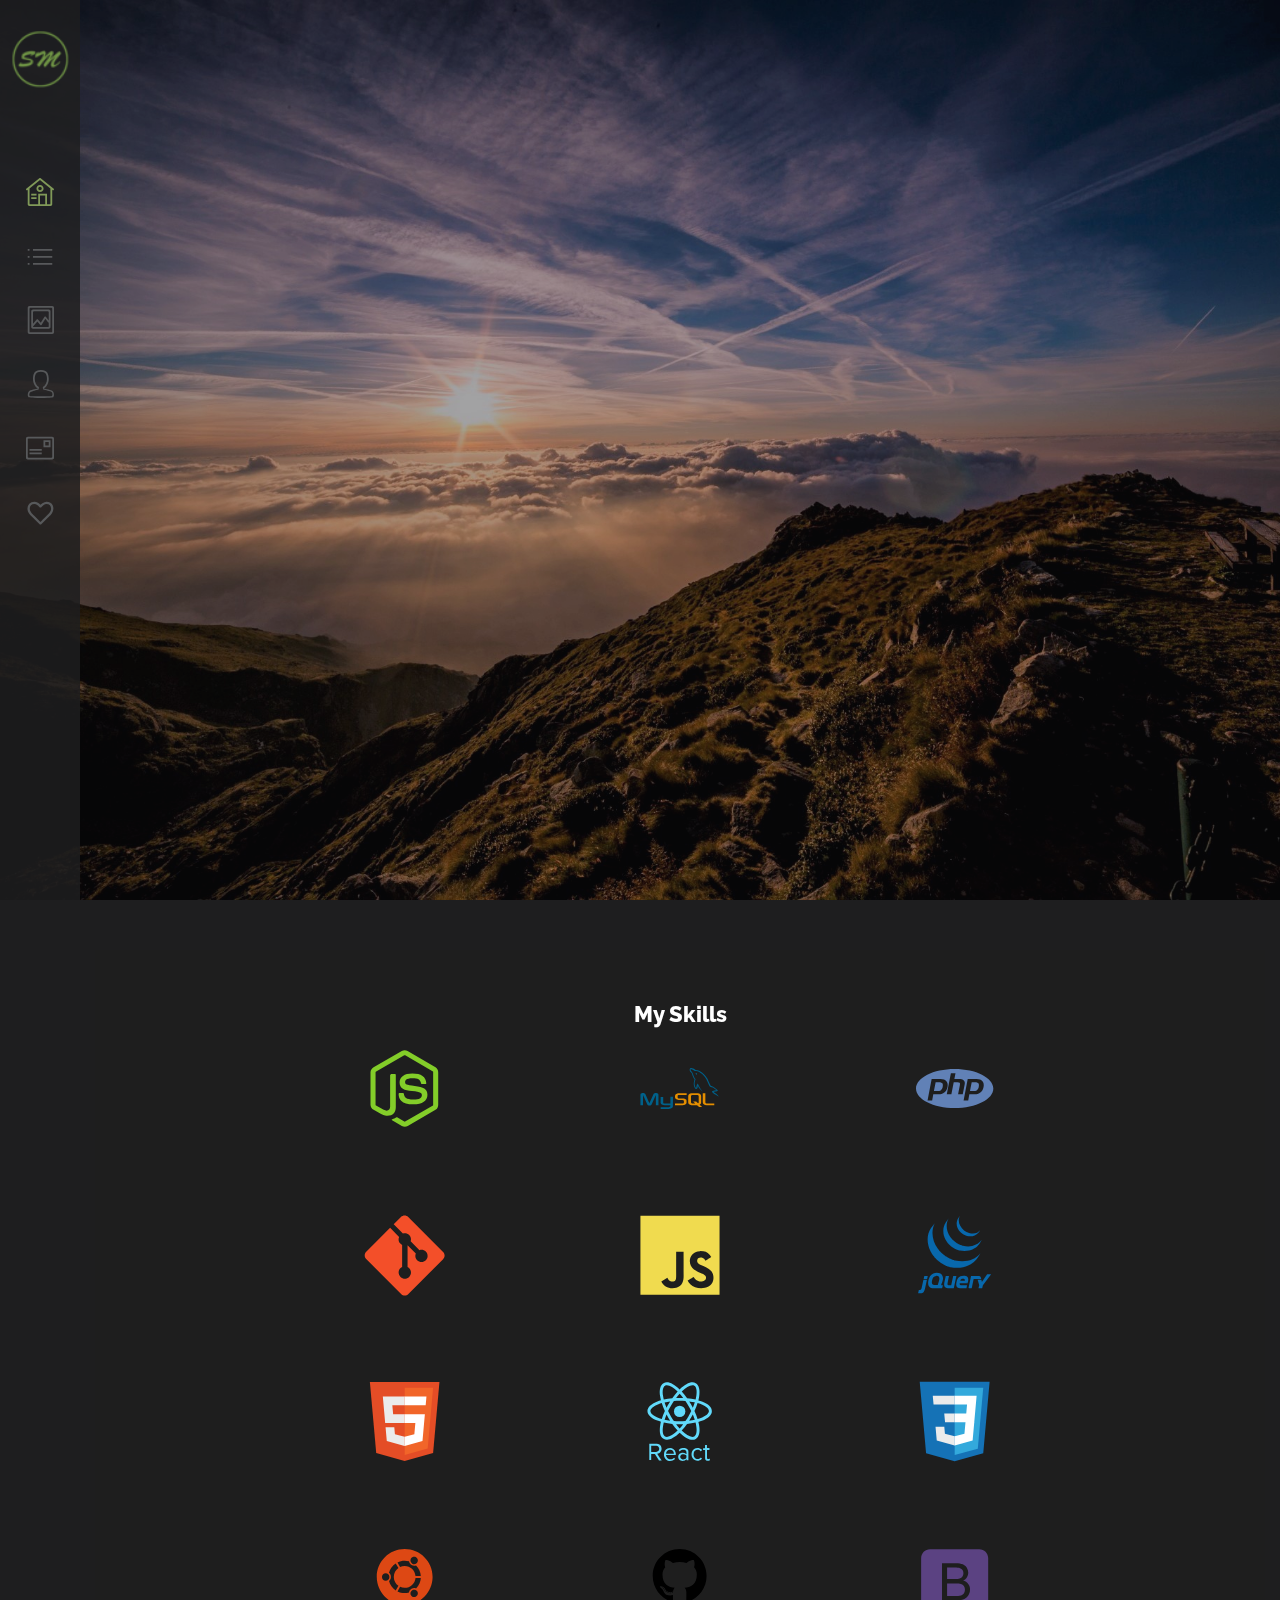
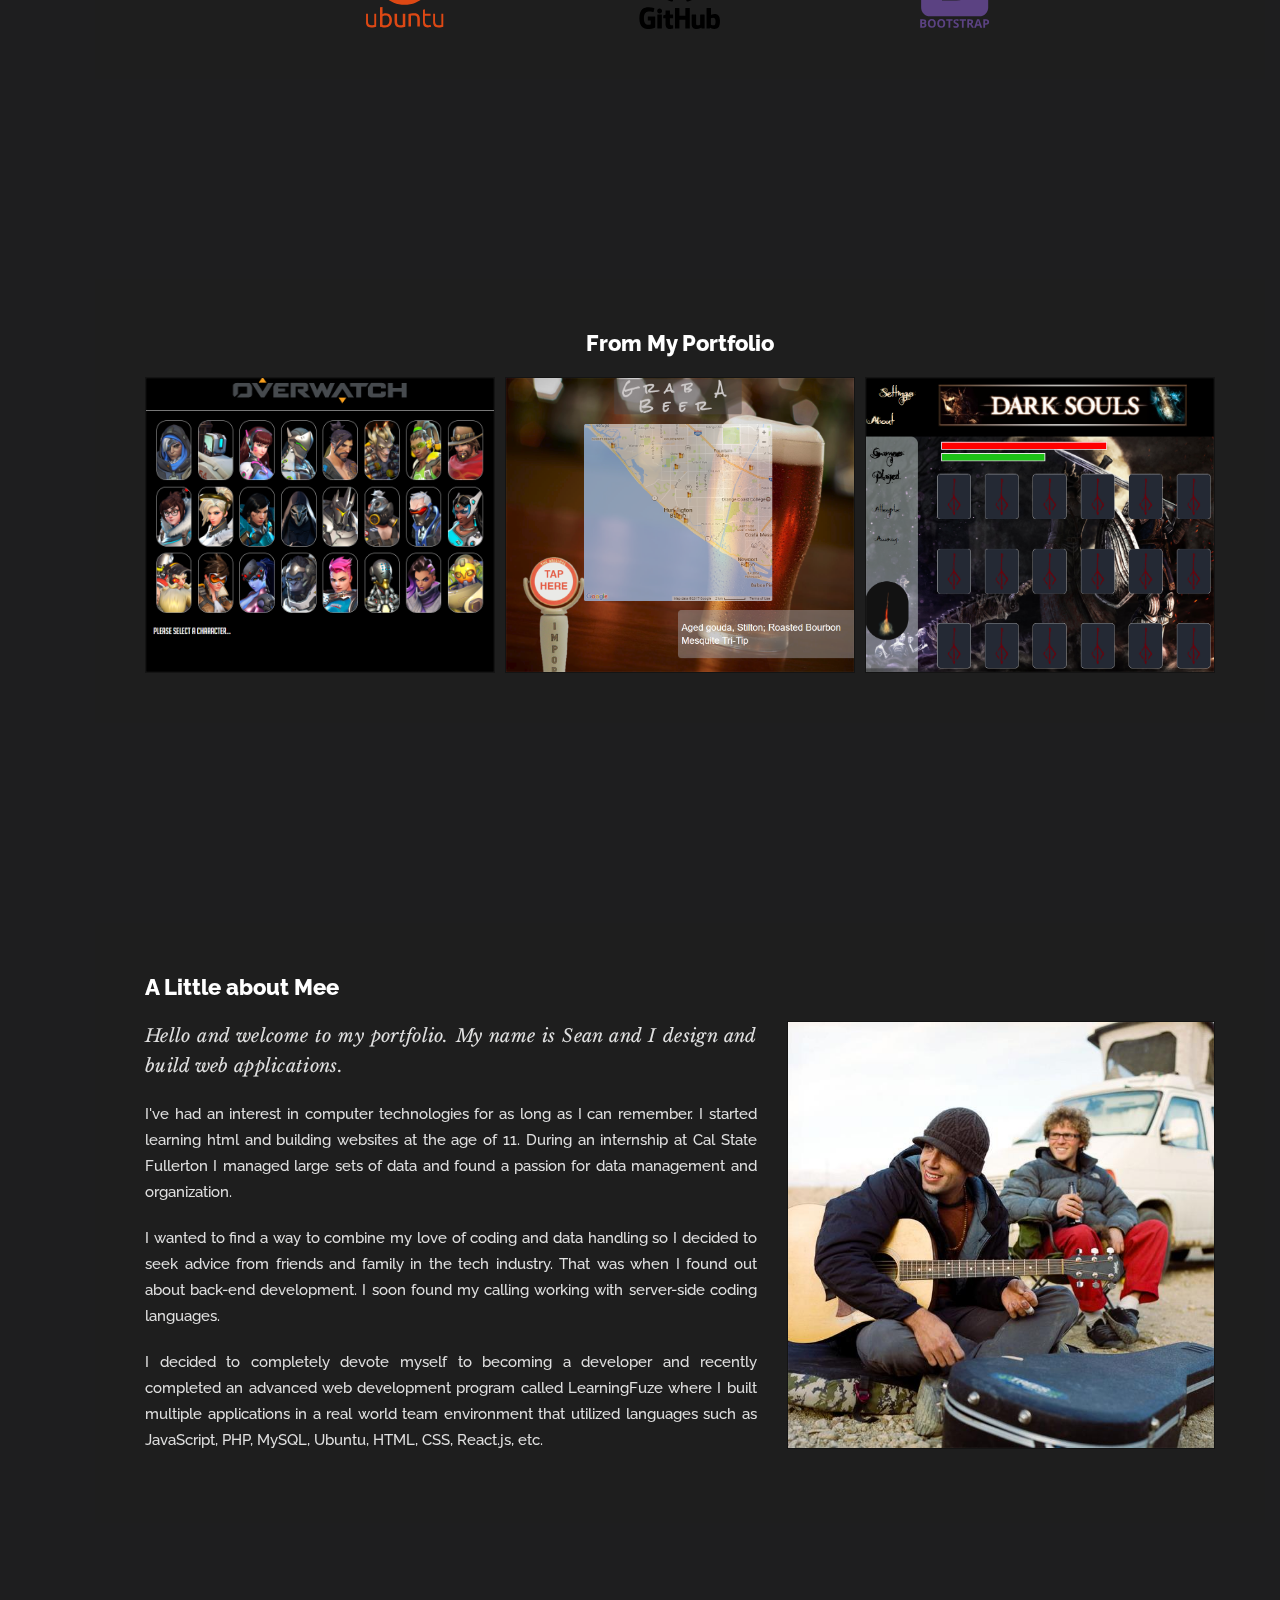
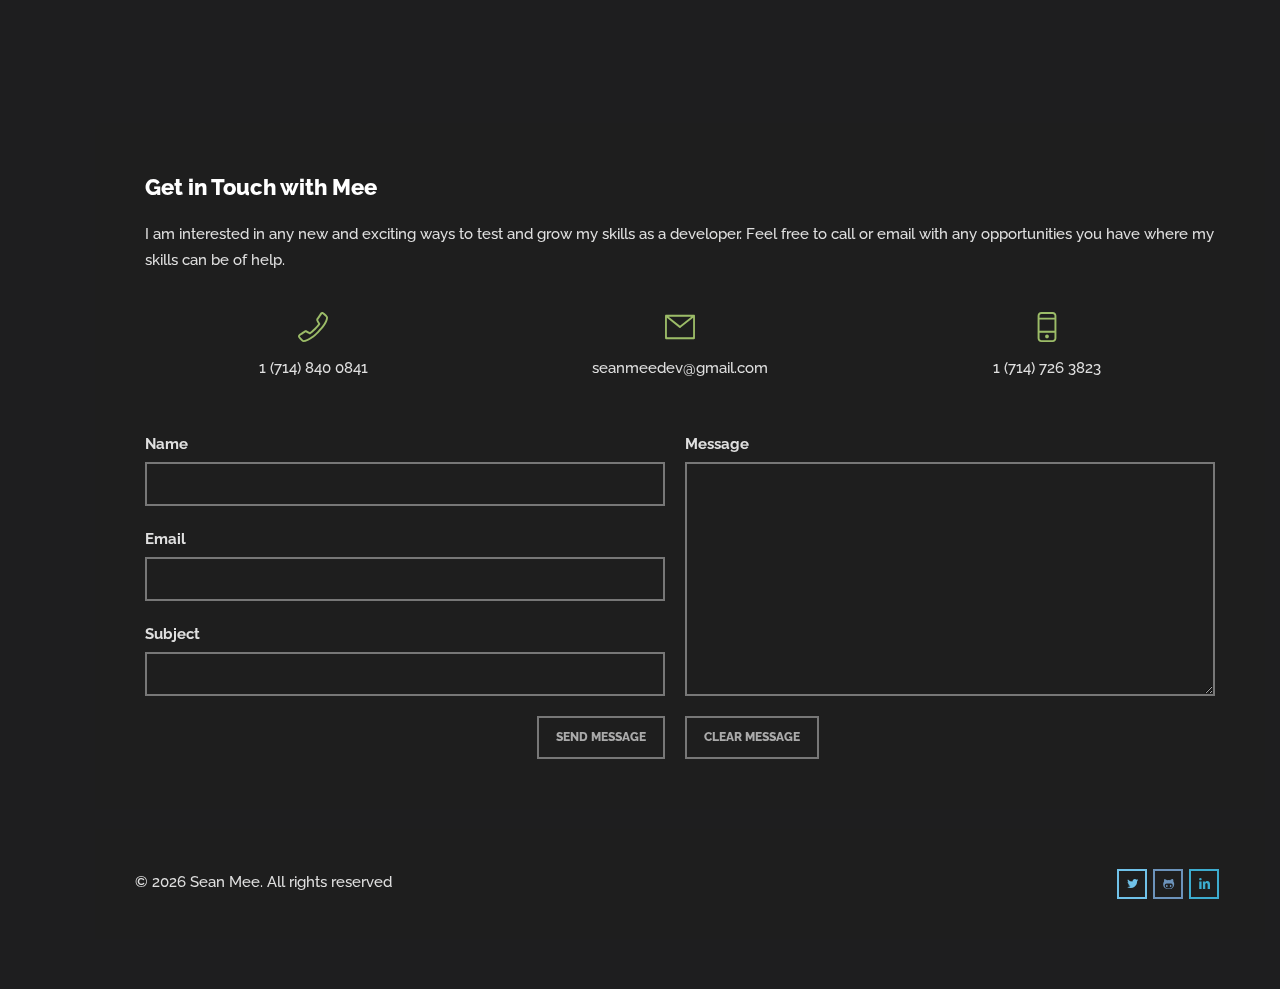
==== commit 0bcbf64f: "adding ow heroes fixing portfolio link" ====
--- a/index.html
+++ b/index.html
@@ -167,16 +167,16 @@
         <div id="grid-container" class="cbp-l-grid-masonry">
           <ul>
             <li class="cbp-item frame still-life cbp-caption">
-              <div class="cbp-caption-defaultWrap"> <img src="style/images/oladaa.png" alt=""> </div>
+              <div class="cbp-caption-defaultWrap"> <img src="style/images/ow-heroes.png" alt=""> </div>
               <div class="cbp-caption-activeWrap">
                 <div class="cbp-l-caption-alignCenter">
                   <div class="cbp-l-caption-body">
-                    <p class="cbp-l-caption-title captionTitle">Oladaa</p>
-                    <p>An app designed to help FitBit users find local events based on their interests and activity level.</p>
-                    <a href="/unavailable.html">
+                    <p class="cbp-l-caption-title captionTitle">Overwatch Heroes</p>
+                    <p>A React and Axios app that helps the user learn about the heroes of Overwatch.</p>
+                    <a href="/ow-heroes">
                       <span class="cbp-l-caption-title liveLink captionLink btn btn-primary">Live Site</span>
                     </a>
-                    <a target="_blank" href="https://github.com/miashore/oladaa">
+                    <a target="_blank" href="https://github.com/SeanMee86/ow-heroes">
                       <span class="cbp-l-caption-title gitLink captionLink btn btn-primary">GitHub</span>
                     </a>
                   </div>
--- a/style.css
+++ b/style.css
@@ -3374,6 +3374,7 @@
     }
     p.cbp-l-caption-title.captionTitle {
         position: absolute;
+        white-space: nowrap;
         left: 50%;
         top: 12%;
         transform: translate(-50%,0);
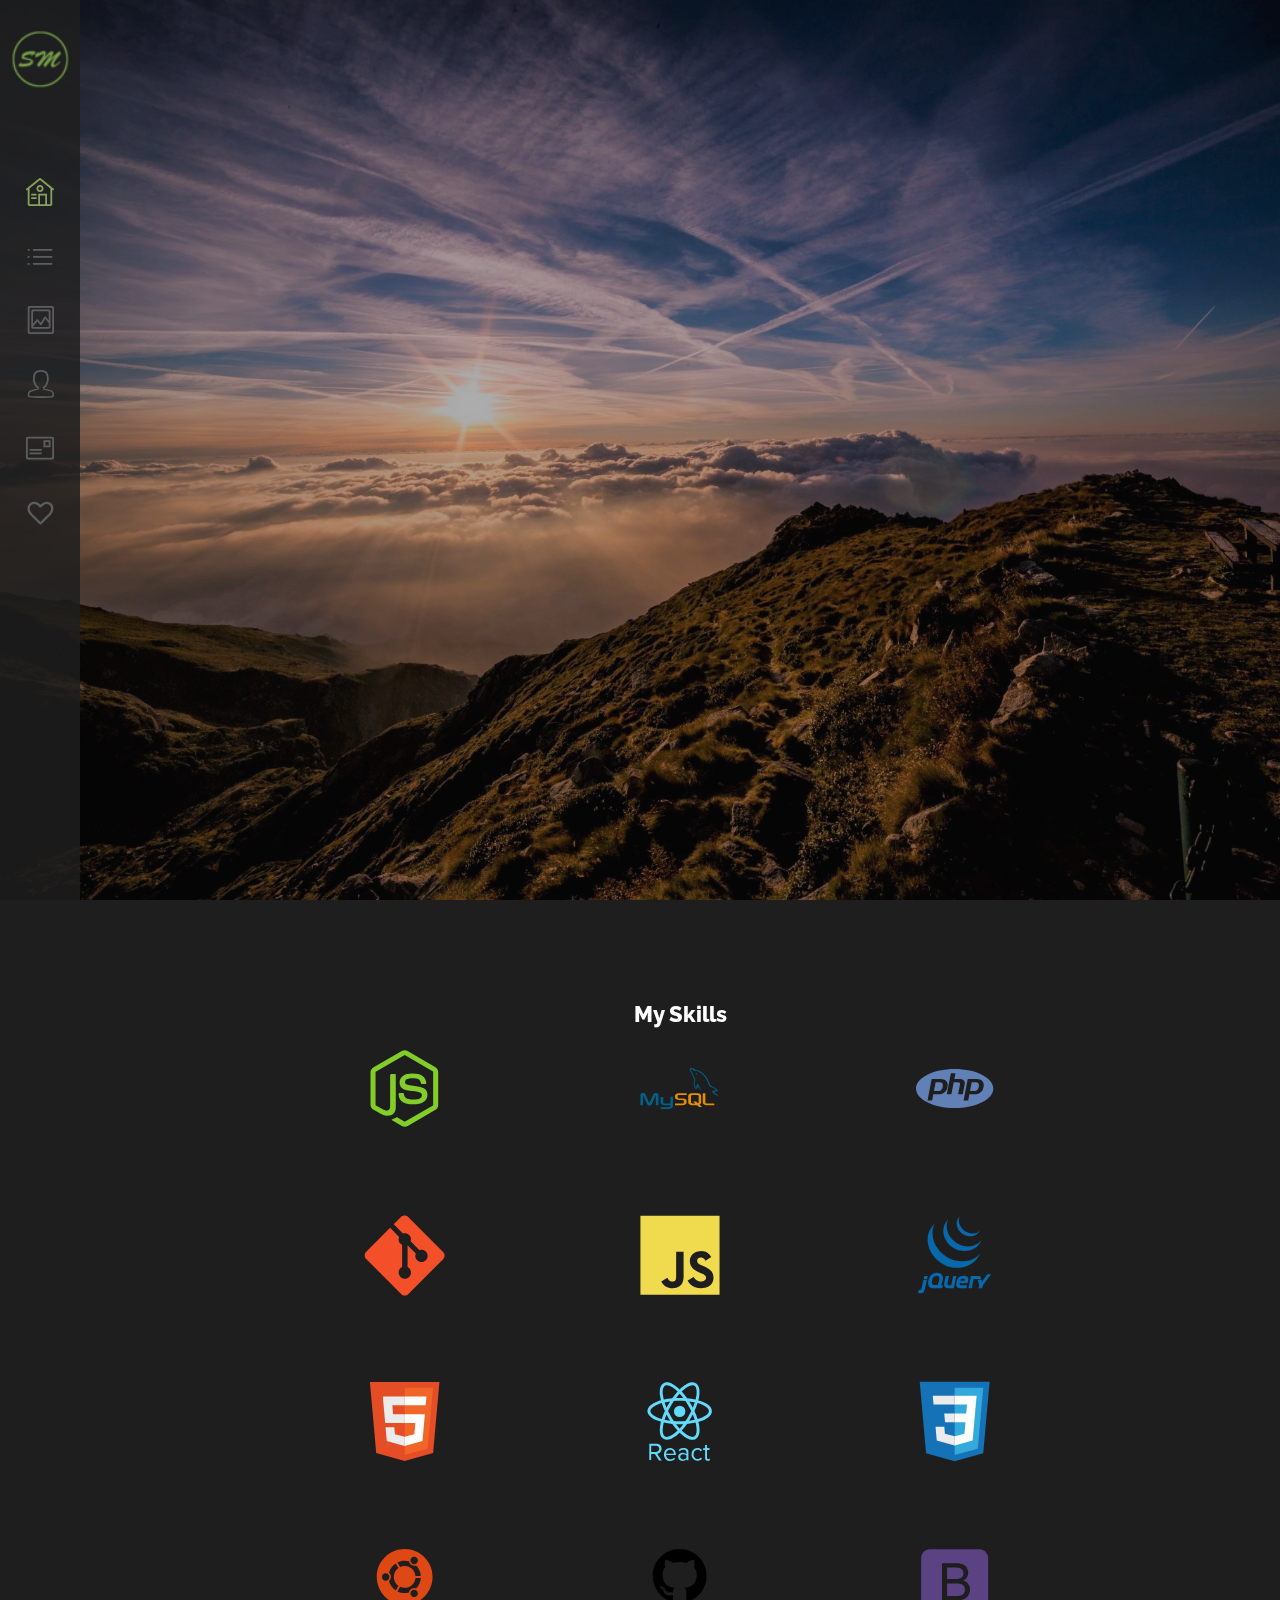
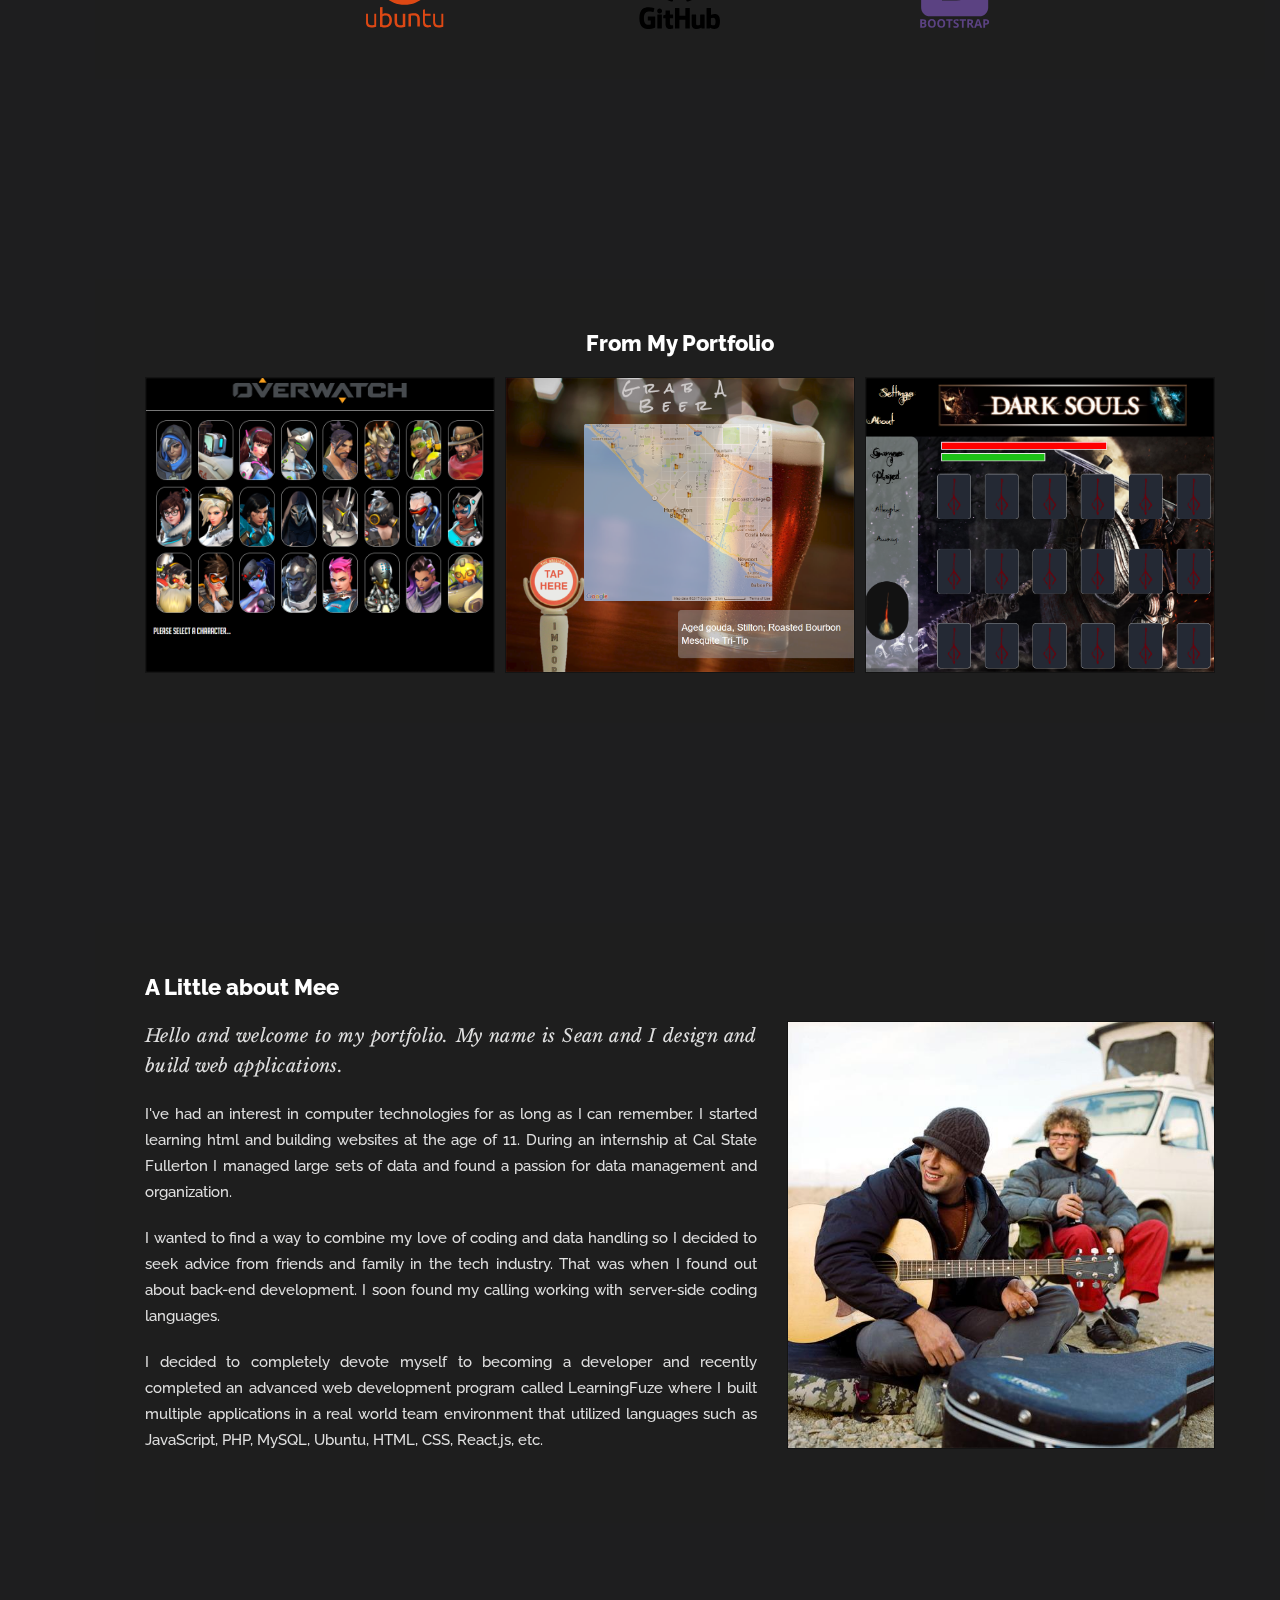
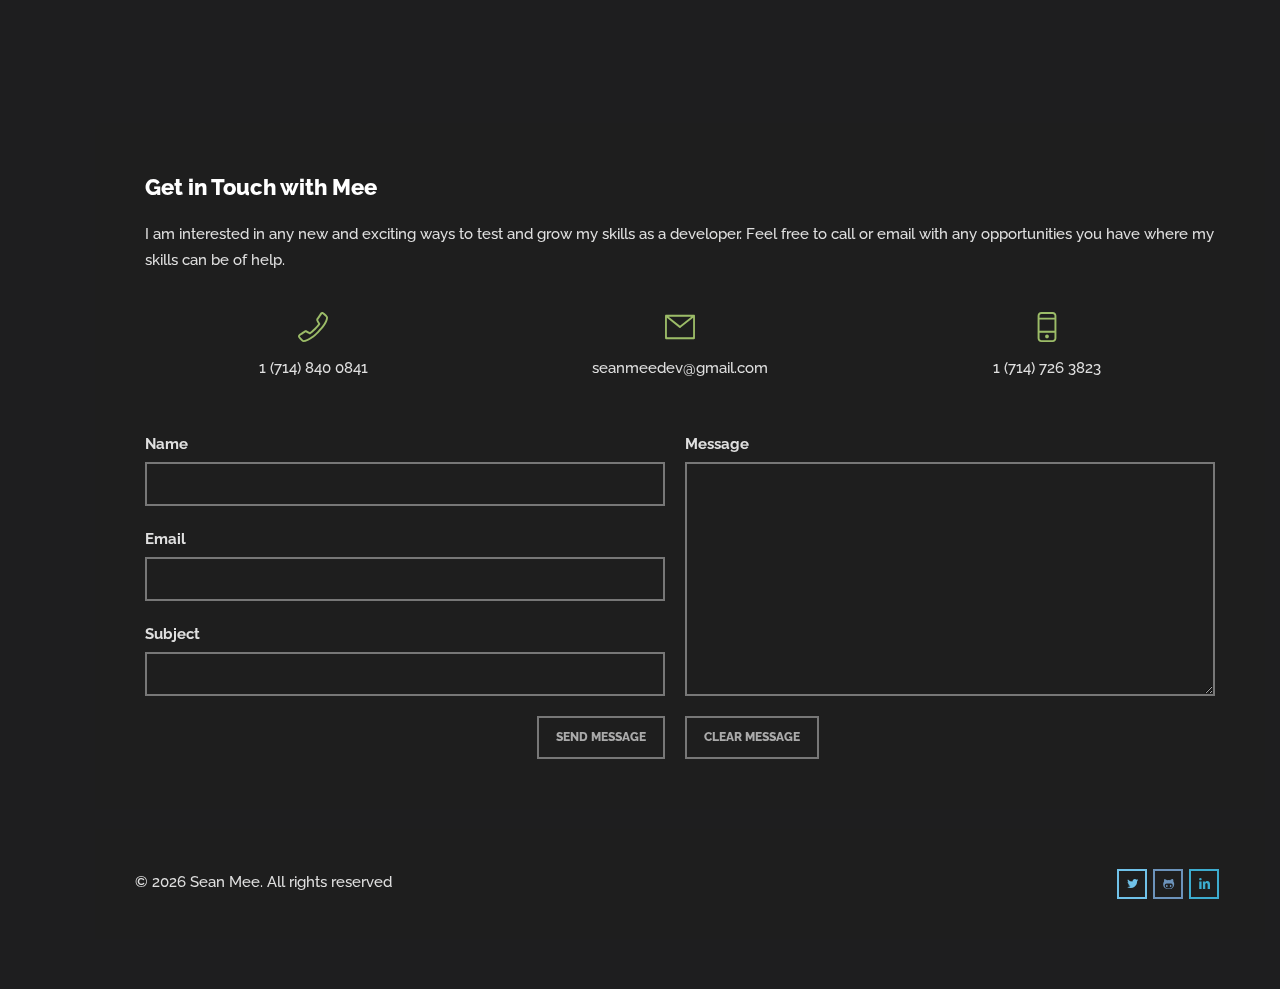
==== commit 89d6deab: "added target blank" ====
--- a/index.html
+++ b/index.html
@@ -173,7 +173,7 @@
                   <div class="cbp-l-caption-body">
                     <p class="cbp-l-caption-title captionTitle">Overwatch Heroes</p>
                     <p>A React and Axios app that helps the user learn about the heroes of Overwatch.</p>
-                    <a href="/ow-heroes">
+                    <a target="_blank" href="/ow-heroes">
                       <span class="cbp-l-caption-title liveLink captionLink btn btn-primary">Live Site</span>
                     </a>
                     <a target="_blank" href="https://github.com/SeanMee86/ow-heroes">
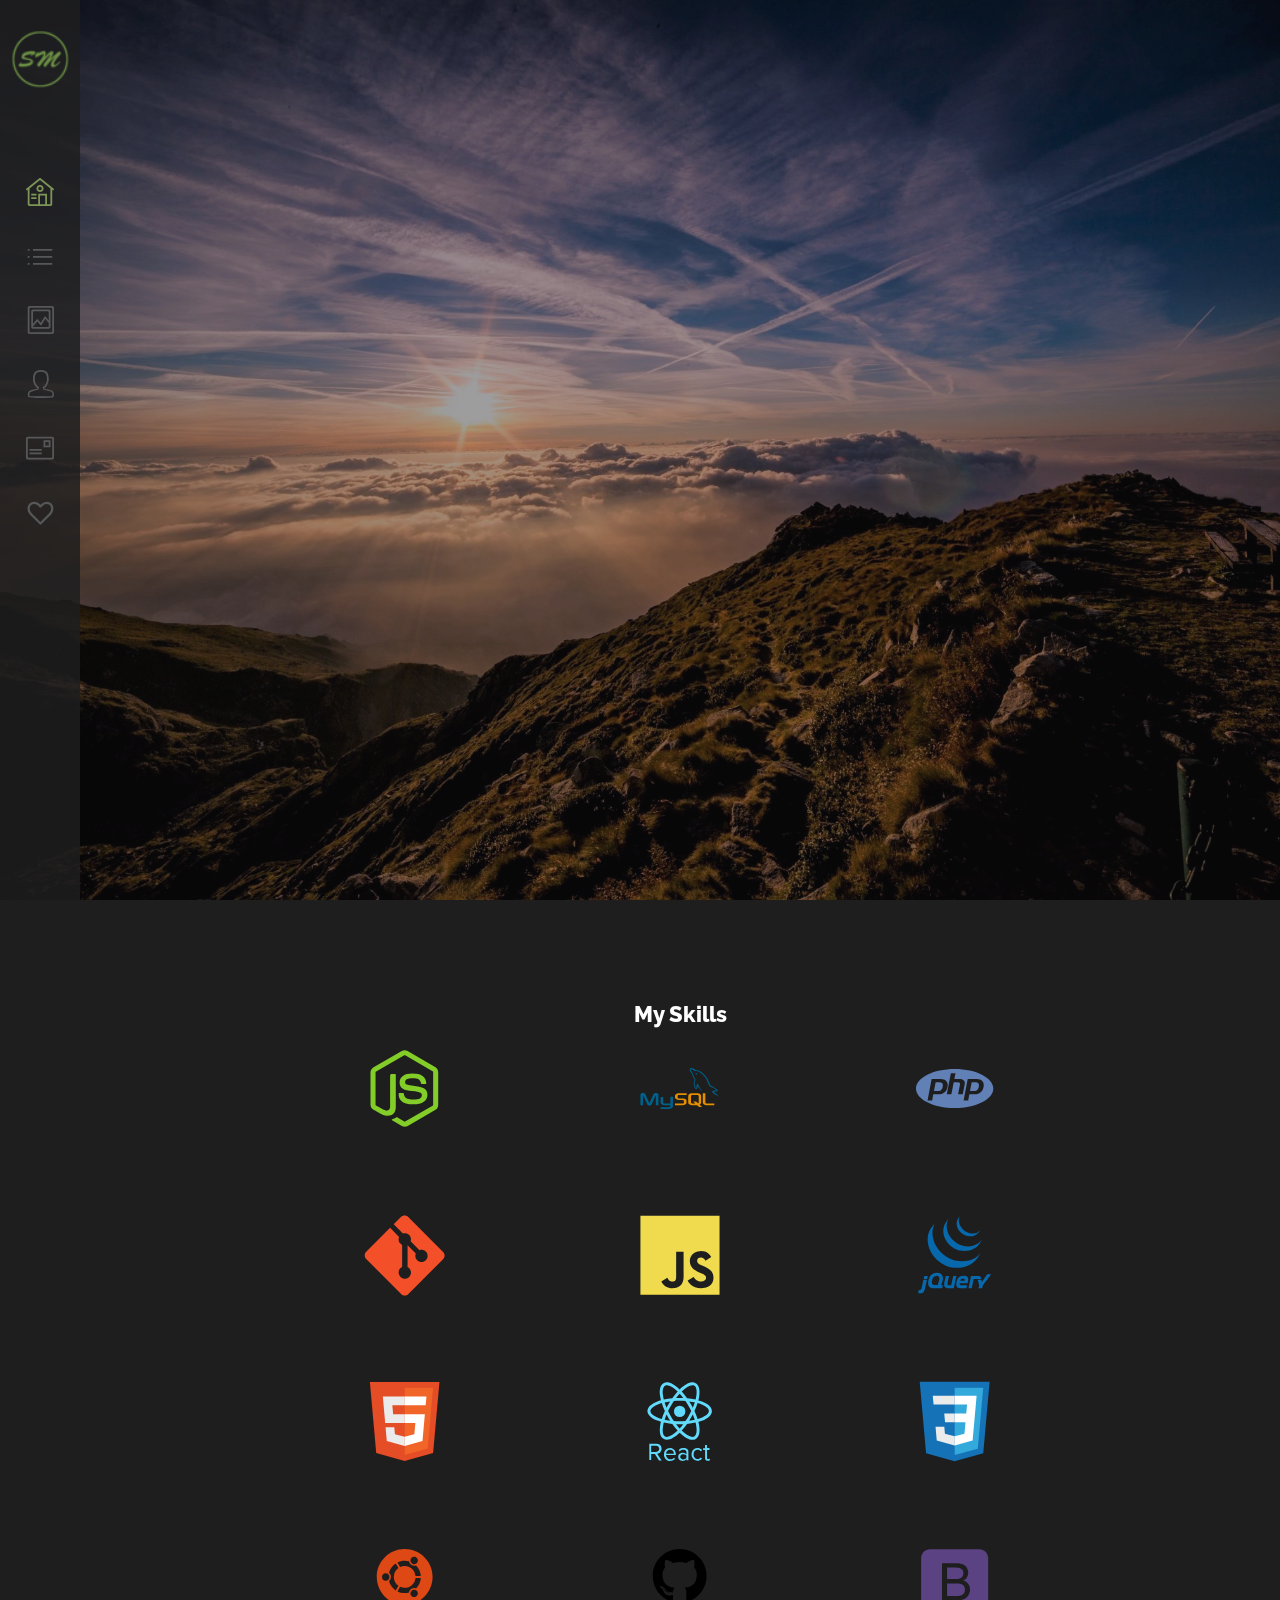
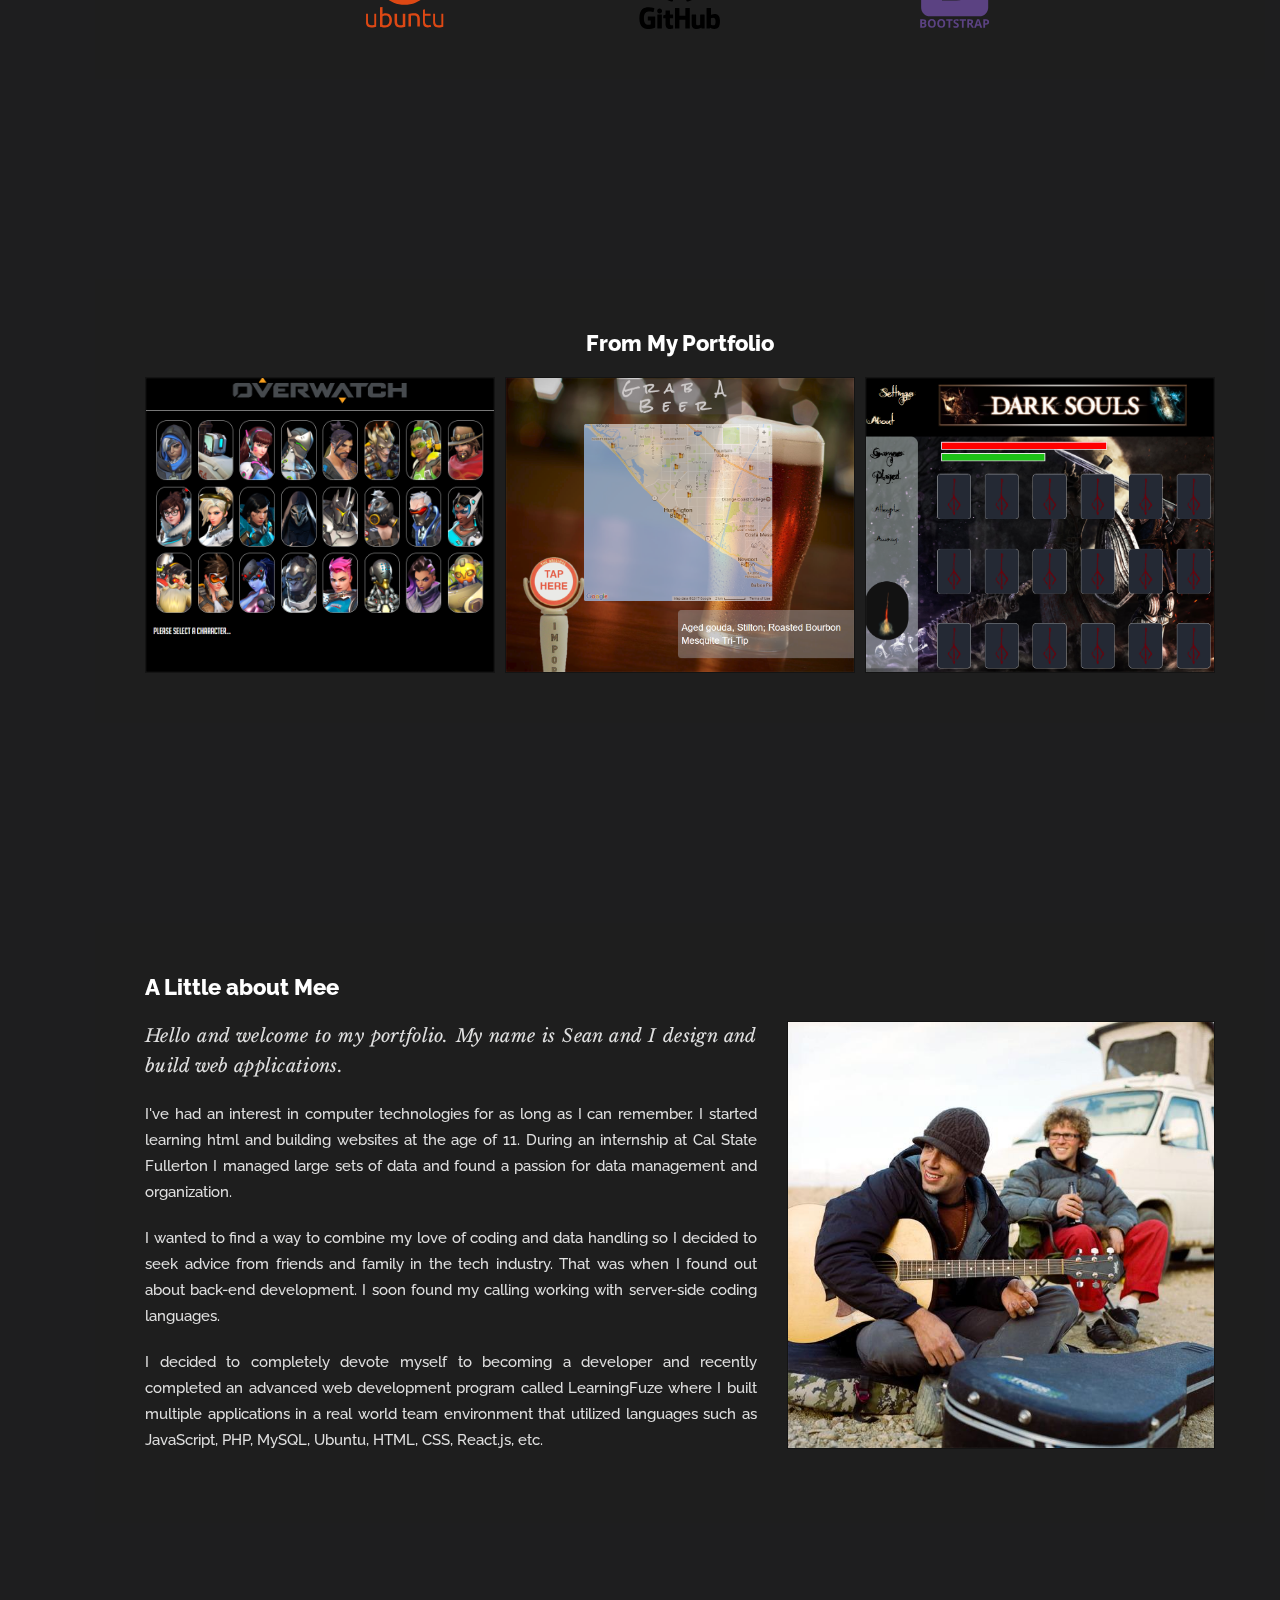
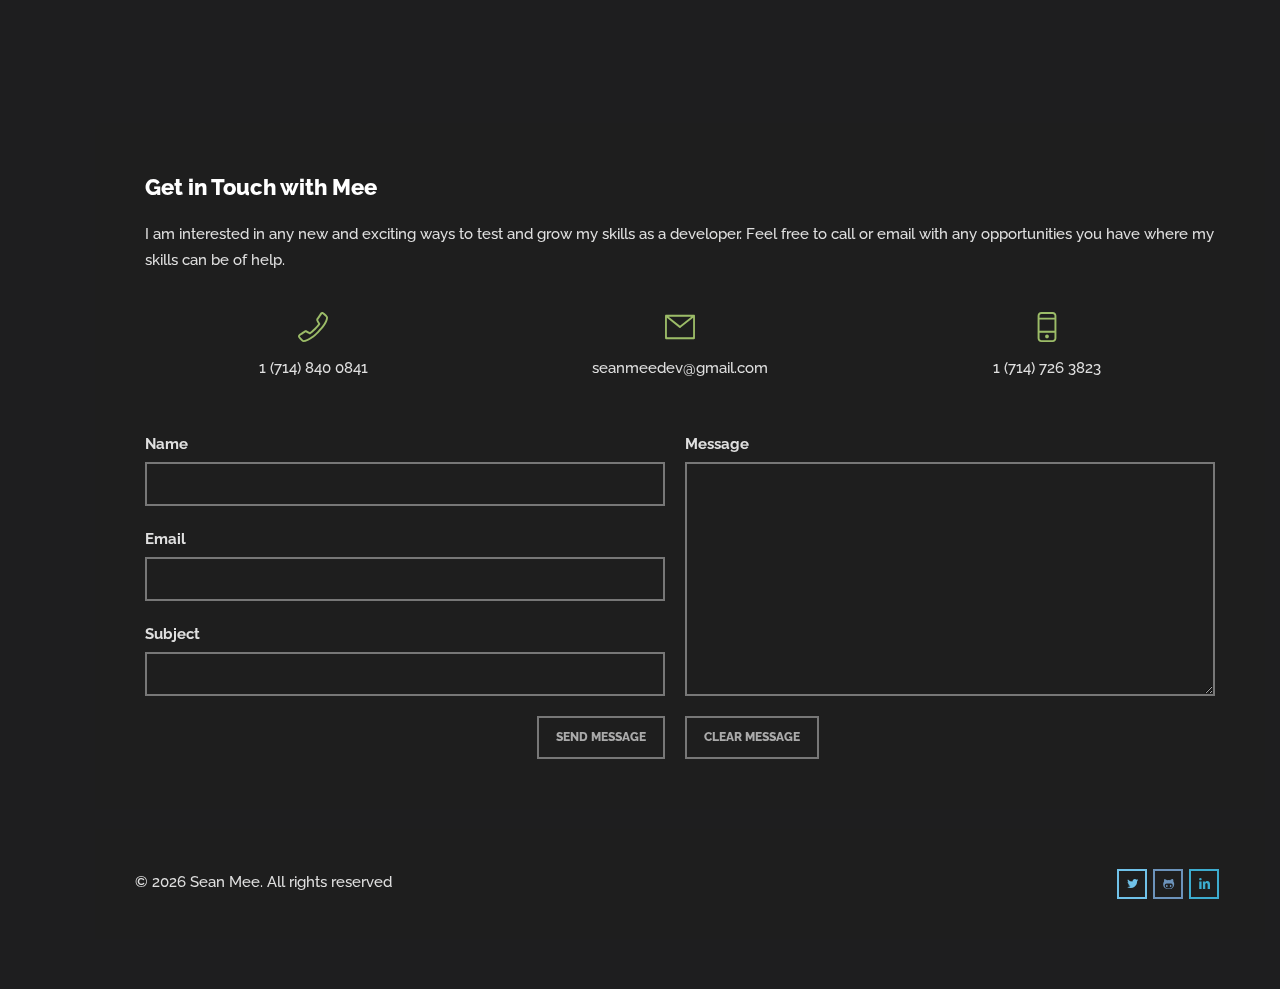
==== commit 7fe4ec85: "fixed ow-heroes github link" ====
--- a/index.html
+++ b/index.html
@@ -176,7 +176,7 @@
                     <a target="_blank" href="/ow-heroes">
                       <span class="cbp-l-caption-title liveLink captionLink btn btn-primary">Live Site</span>
                     </a>
-                    <a target="_blank" href="https://github.com/SeanMee86/ow-heroes">
+                    <a target="_blank" href="https://github.com/SeanMee86/ow-react">
                       <span class="cbp-l-caption-title gitLink captionLink btn btn-primary">GitHub</span>
                     </a>
                   </div>
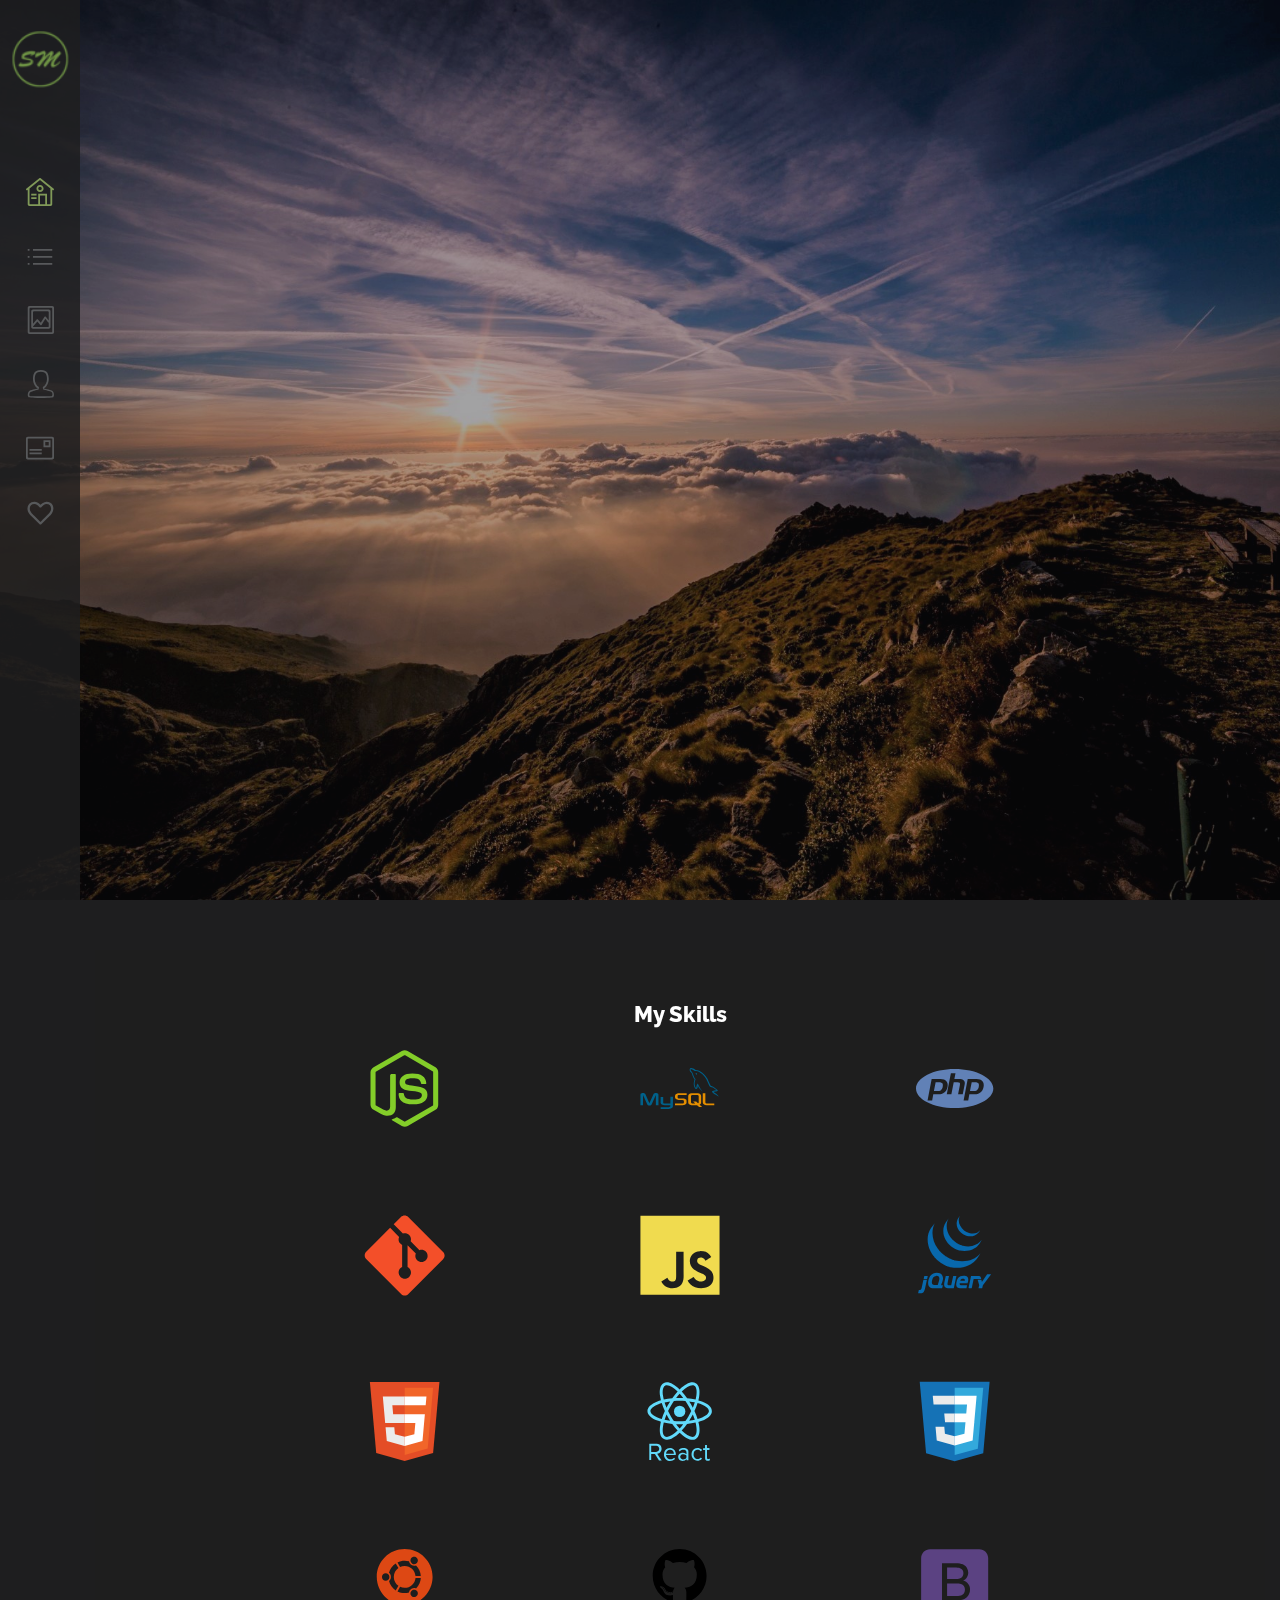
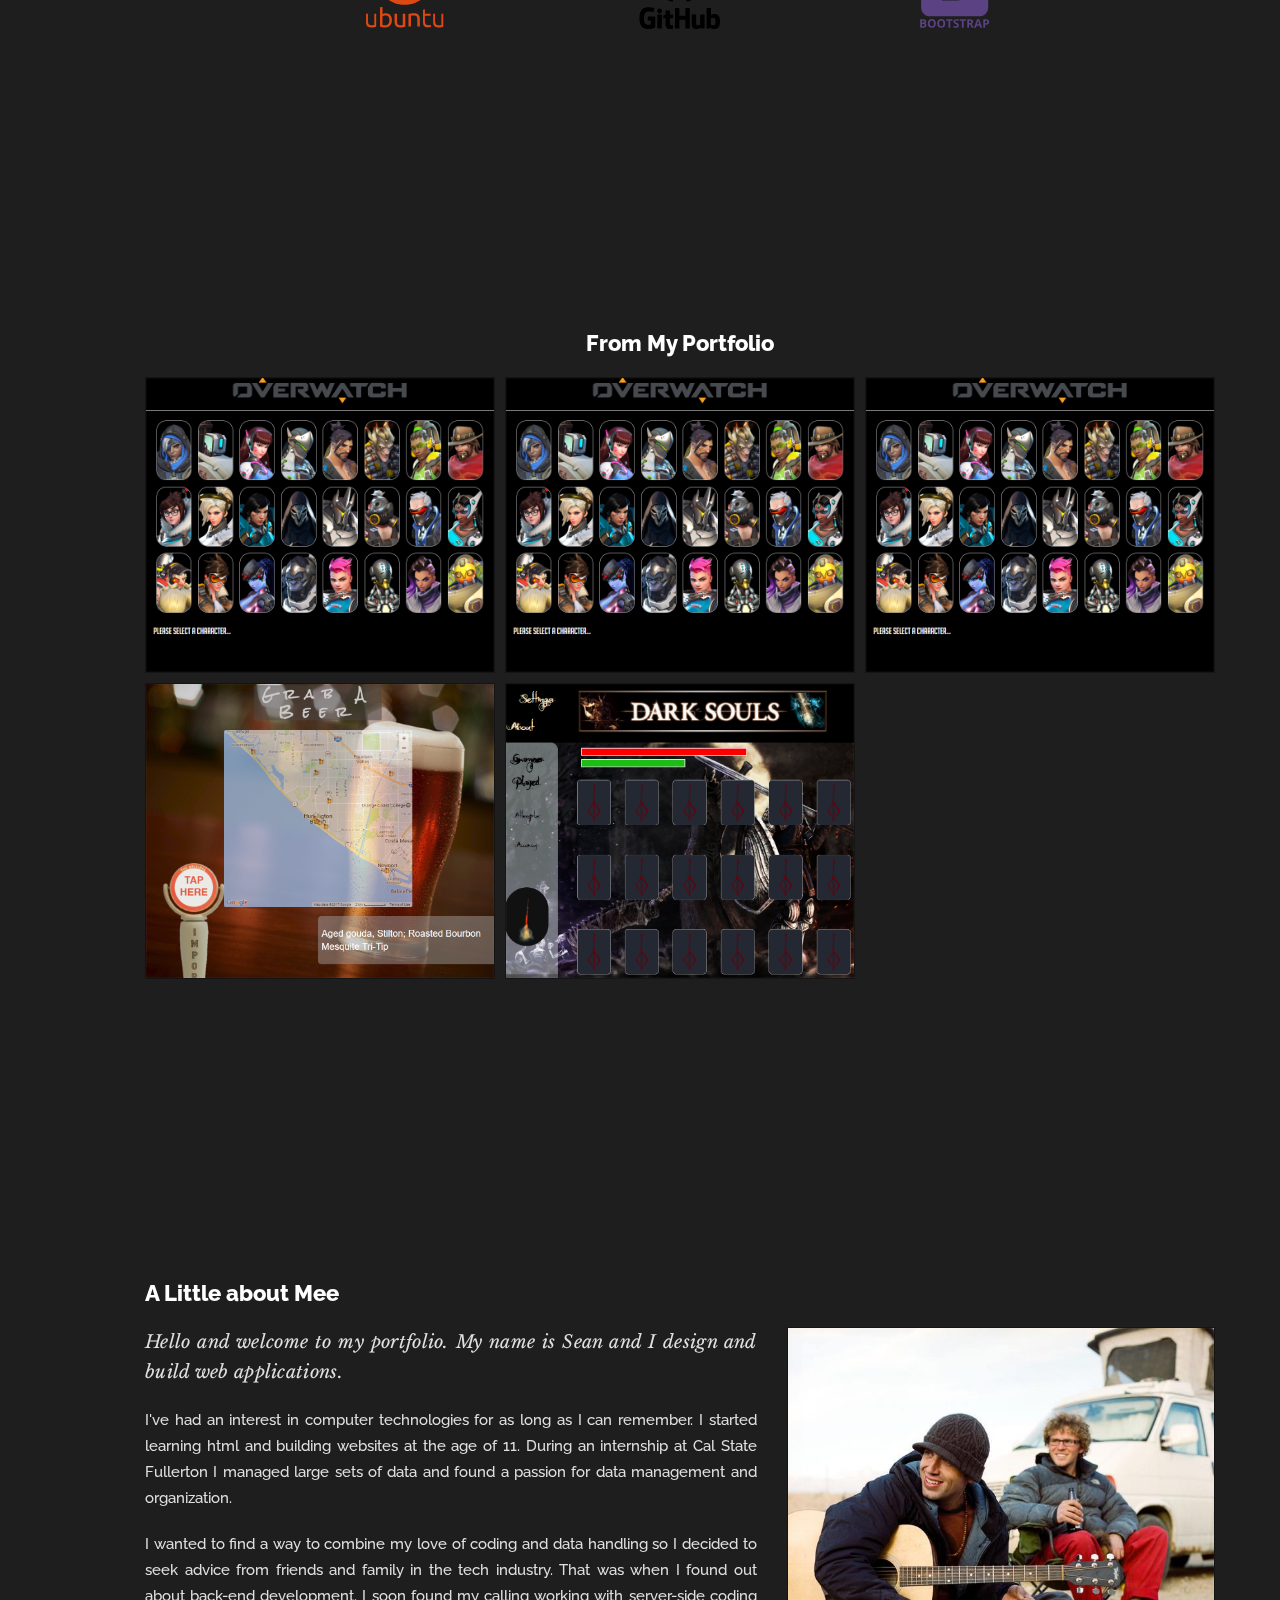
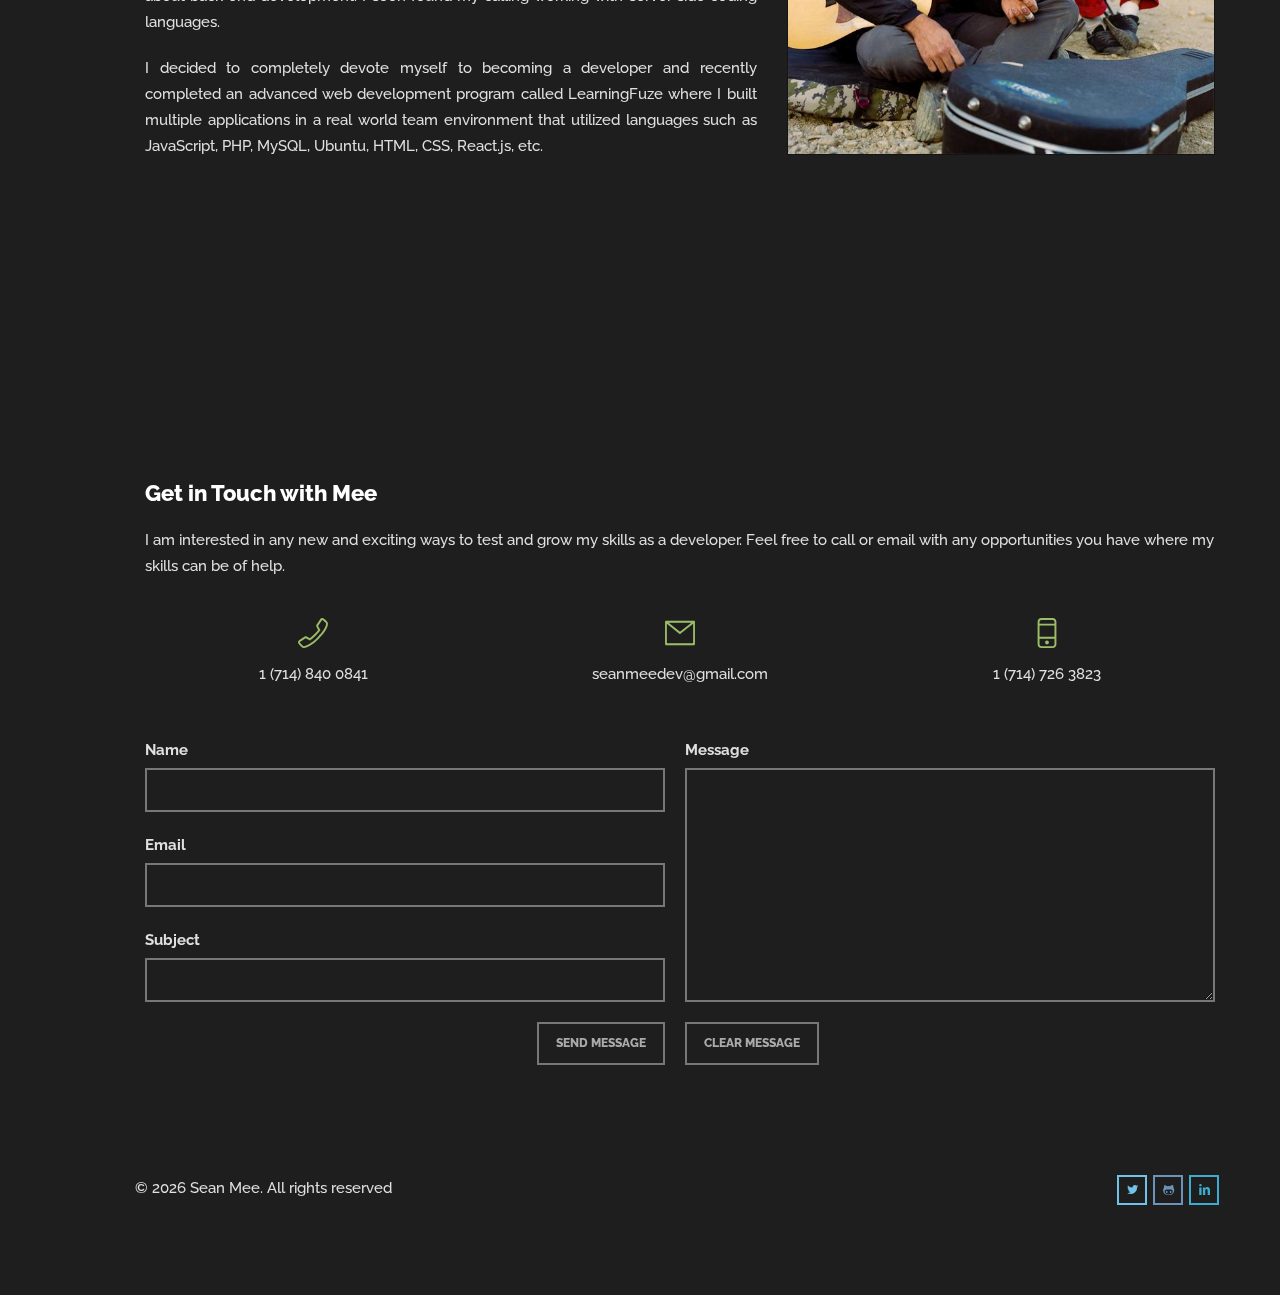
==== commit e706eb2c: "adding app icons" ====
--- a/index.html
+++ b/index.html
@@ -184,6 +184,40 @@
               </div>
             </li>
             <li class="cbp-item frame still-life cbp-caption">
+              <div class="cbp-caption-defaultWrap"> <img src="style/images/ow-heroes.png" alt=""> </div>
+              <div class="cbp-caption-activeWrap">
+                <div class="cbp-l-caption-alignCenter">
+                  <div class="cbp-l-caption-body">
+                    <p class="cbp-l-caption-title captionTitle">Overwatch Heroes</p>
+                    <p>A React and Axios app that helps the user learn about the heroes of Overwatch.</p>
+                    <a target="_blank" href="/ow-heroes">
+                      <span class="cbp-l-caption-title liveLink captionLink btn btn-primary">Live Site</span>
+                    </a>
+                    <a target="_blank" href="https://github.com/SeanMee86/ow-react">
+                      <span class="cbp-l-caption-title gitLink captionLink btn btn-primary">GitHub</span>
+                    </a>
+                  </div>
+                </div>
+              </div>
+            </li>
+            <li class="cbp-item frame still-life cbp-caption">
+              <div class="cbp-caption-defaultWrap"> <img src="style/images/ow-heroes.png" alt=""> </div>
+              <div class="cbp-caption-activeWrap">
+                <div class="cbp-l-caption-alignCenter">
+                  <div class="cbp-l-caption-body">
+                    <p class="cbp-l-caption-title captionTitle">Overwatch Heroes</p>
+                    <p>A React and Axios app that helps the user learn about the heroes of Overwatch.</p>
+                    <a target="_blank" href="/ow-heroes">
+                      <span class="cbp-l-caption-title liveLink captionLink btn btn-primary">Live Site</span>
+                    </a>
+                    <a target="_blank" href="https://github.com/SeanMee86/ow-react">
+                      <span class="cbp-l-caption-title gitLink captionLink btn btn-primary">GitHub</span>
+                    </a>
+                  </div>
+                </div>
+              </div>
+            </li>
+            <li class="cbp-item frame still-life cbp-caption">
               <div class="cbp-caption-defaultWrap"> <img src="style/images/grab_a_beer.png" alt=""> </div>
               <div class="cbp-caption-activeWrap">
                 <div class="cbp-l-caption-alignCenter">
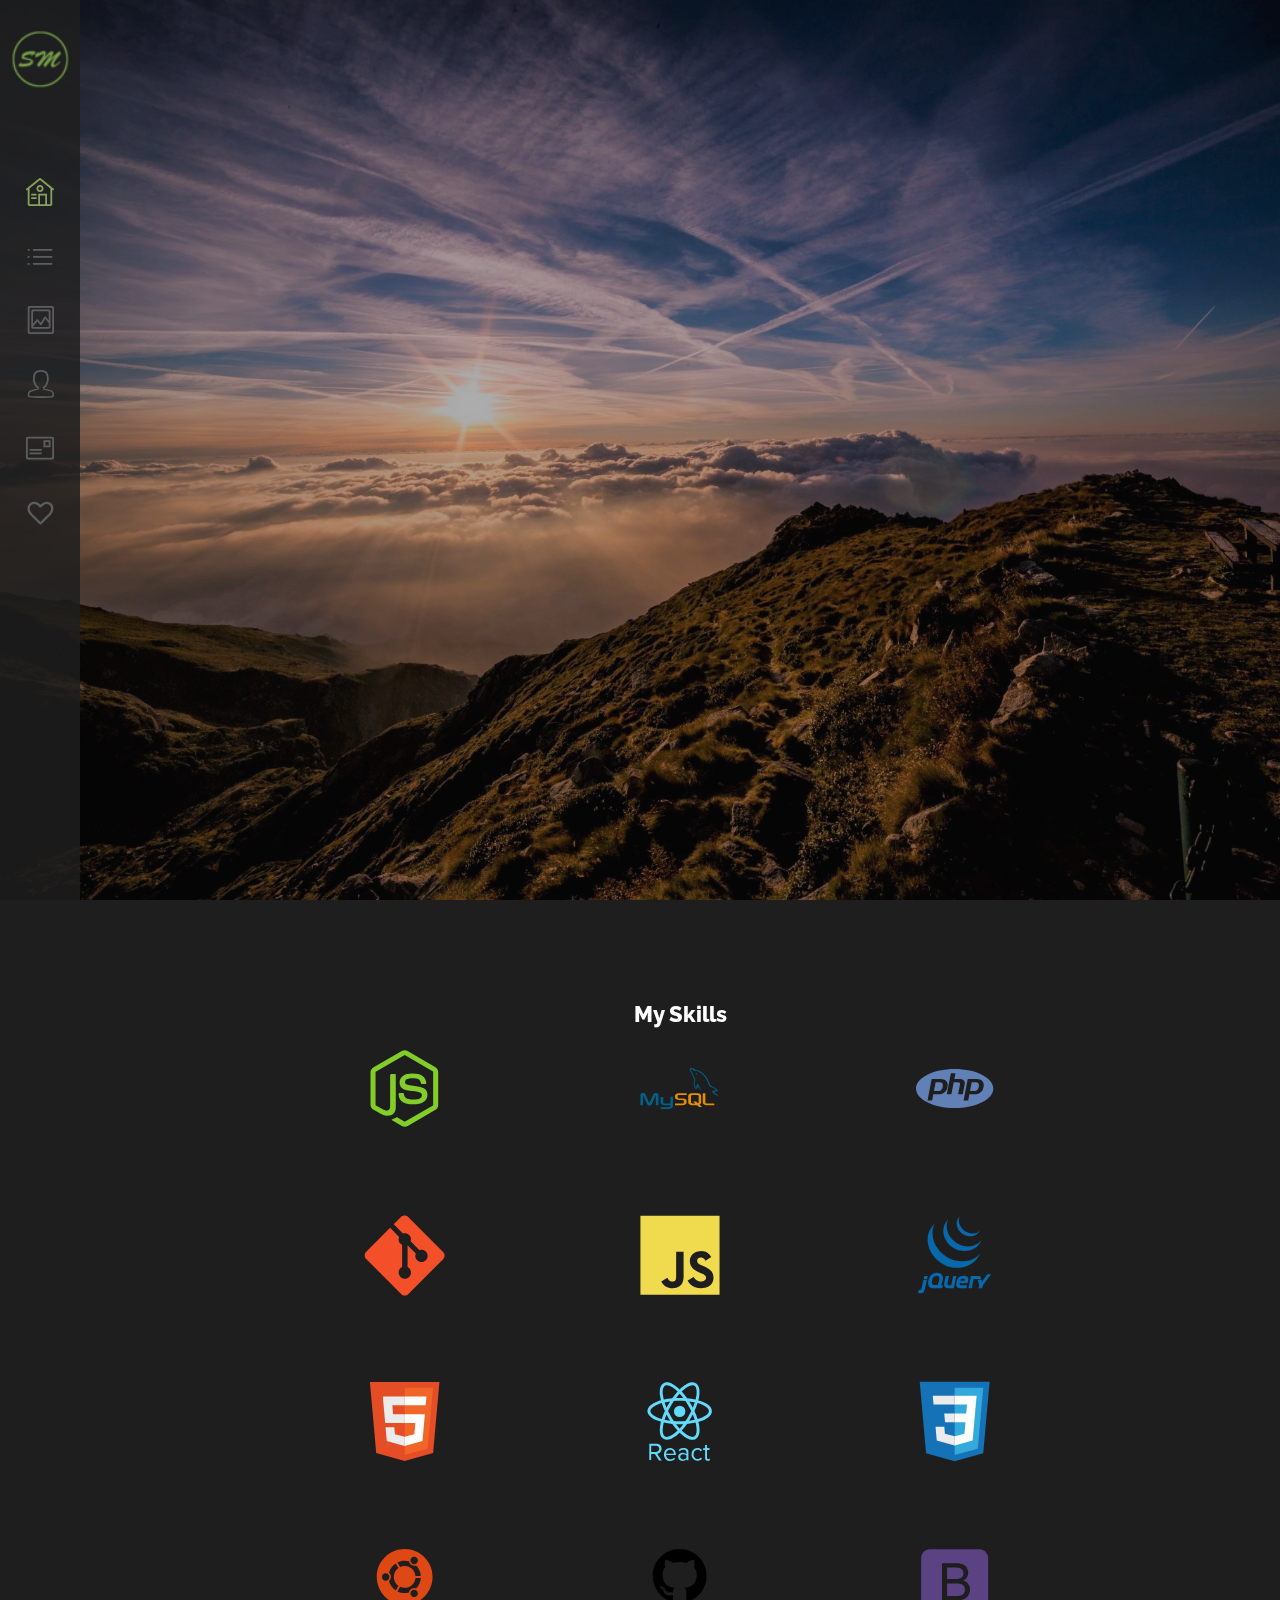
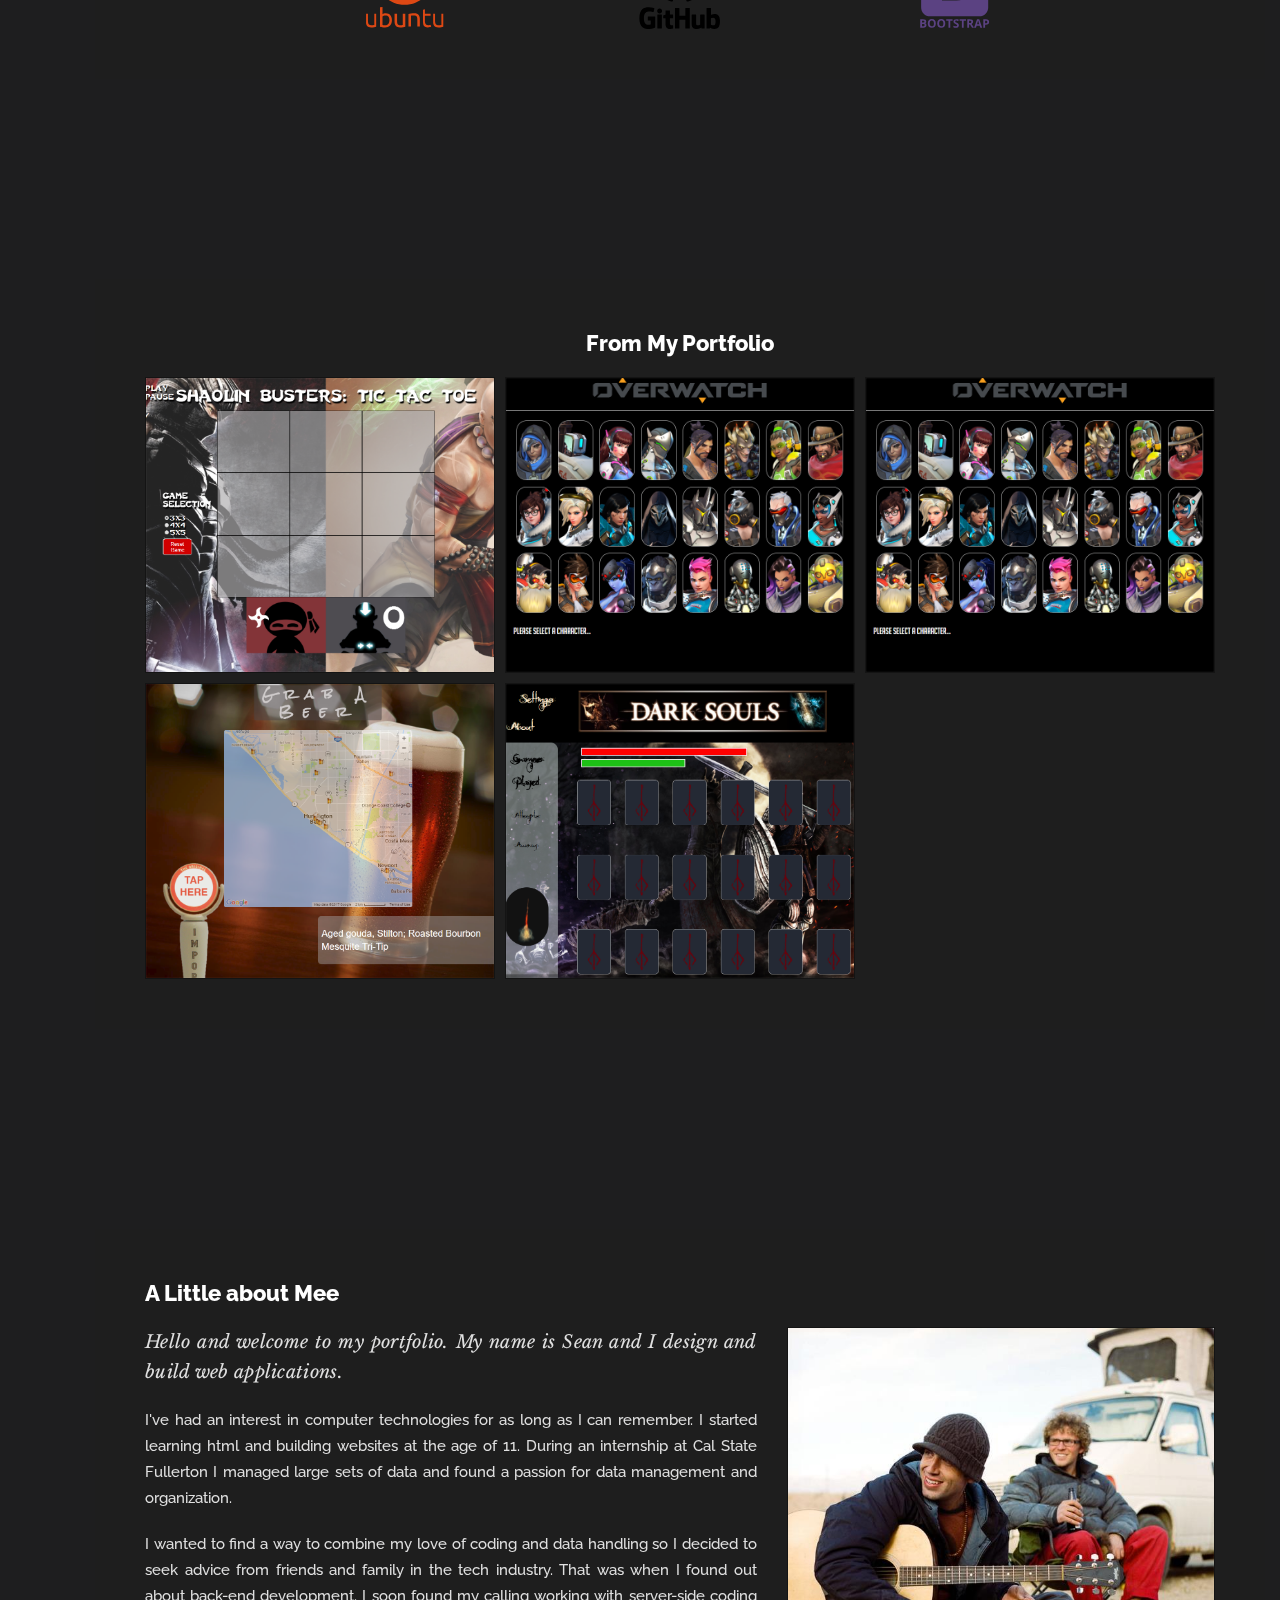
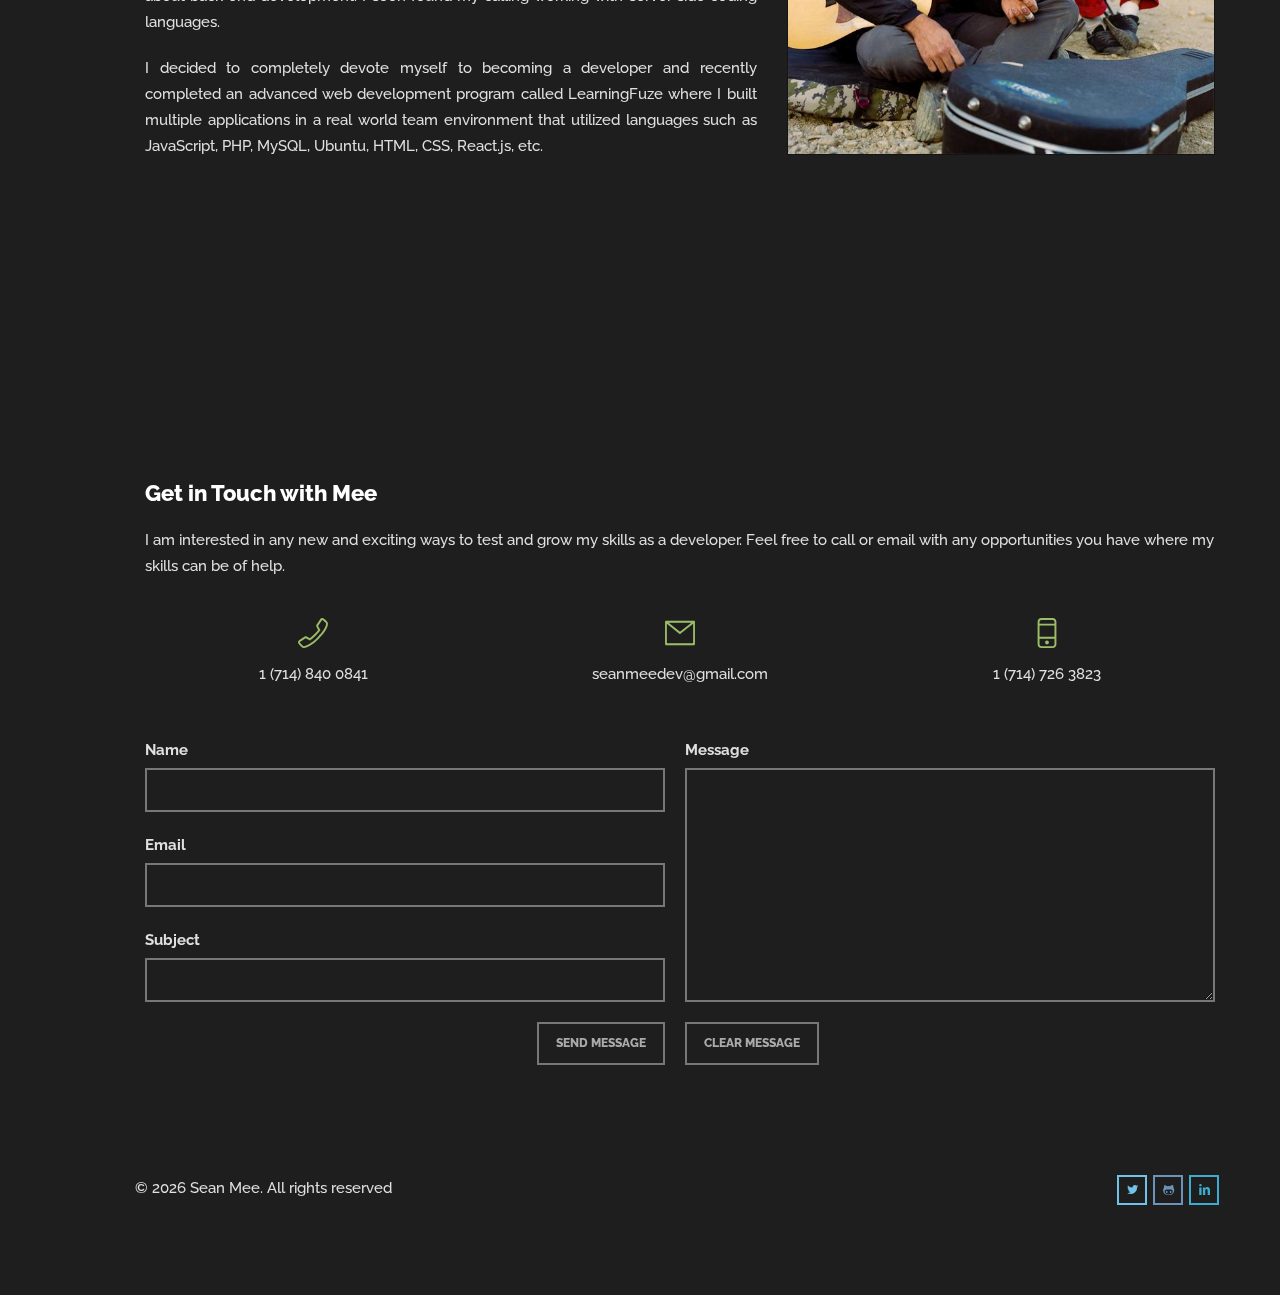
==== commit 841a3b17: "adding shaolin busters" ====
--- a/index.html
+++ b/index.html
@@ -167,16 +167,16 @@
         <div id="grid-container" class="cbp-l-grid-masonry">
           <ul>
             <li class="cbp-item frame still-life cbp-caption">
-              <div class="cbp-caption-defaultWrap"> <img src="style/images/ow-heroes.png" alt=""> </div>
-              <div class="cbp-caption-activeWrap">
-                <div class="cbp-l-caption-alignCenter">
-                  <div class="cbp-l-caption-body">
-                    <p class="cbp-l-caption-title captionTitle">Overwatch Heroes</p>
-                    <p>A React and Axios app that helps the user learn about the heroes of Overwatch.</p>
-                    <a target="_blank" href="/ow-heroes">
-                      <span class="cbp-l-caption-title liveLink captionLink btn btn-primary">Live Site</span>
-                    </a>
-                    <a target="_blank" href="https://github.com/SeanMee86/ow-react">
+              <div class="cbp-caption-defaultWrap"> <img src="style/images/shaolin_busters.png" alt=""> </div>
+              <div class="cbp-caption-activeWrap">
+                <div class="cbp-l-caption-alignCenter">
+                  <div class="cbp-l-caption-body">
+                    <p class="cbp-l-caption-title captionTitle">Shaolin Tic Tac Toe</p>
+                    <p>A FireBase tic tac toe game, enter in a password with a remote friend and battle it out!</p>
+                    <a target="_blank" href="/shaolin_busters">
+                      <span class="cbp-l-caption-title liveLink captionLink btn btn-primary">Live Site</span>
+                    </a>
+                    <a target="_blank" href="https://github.com/SeanMee86/ticTacToe">
                       <span class="cbp-l-caption-title gitLink captionLink btn btn-primary">GitHub</span>
                     </a>
                   </div>
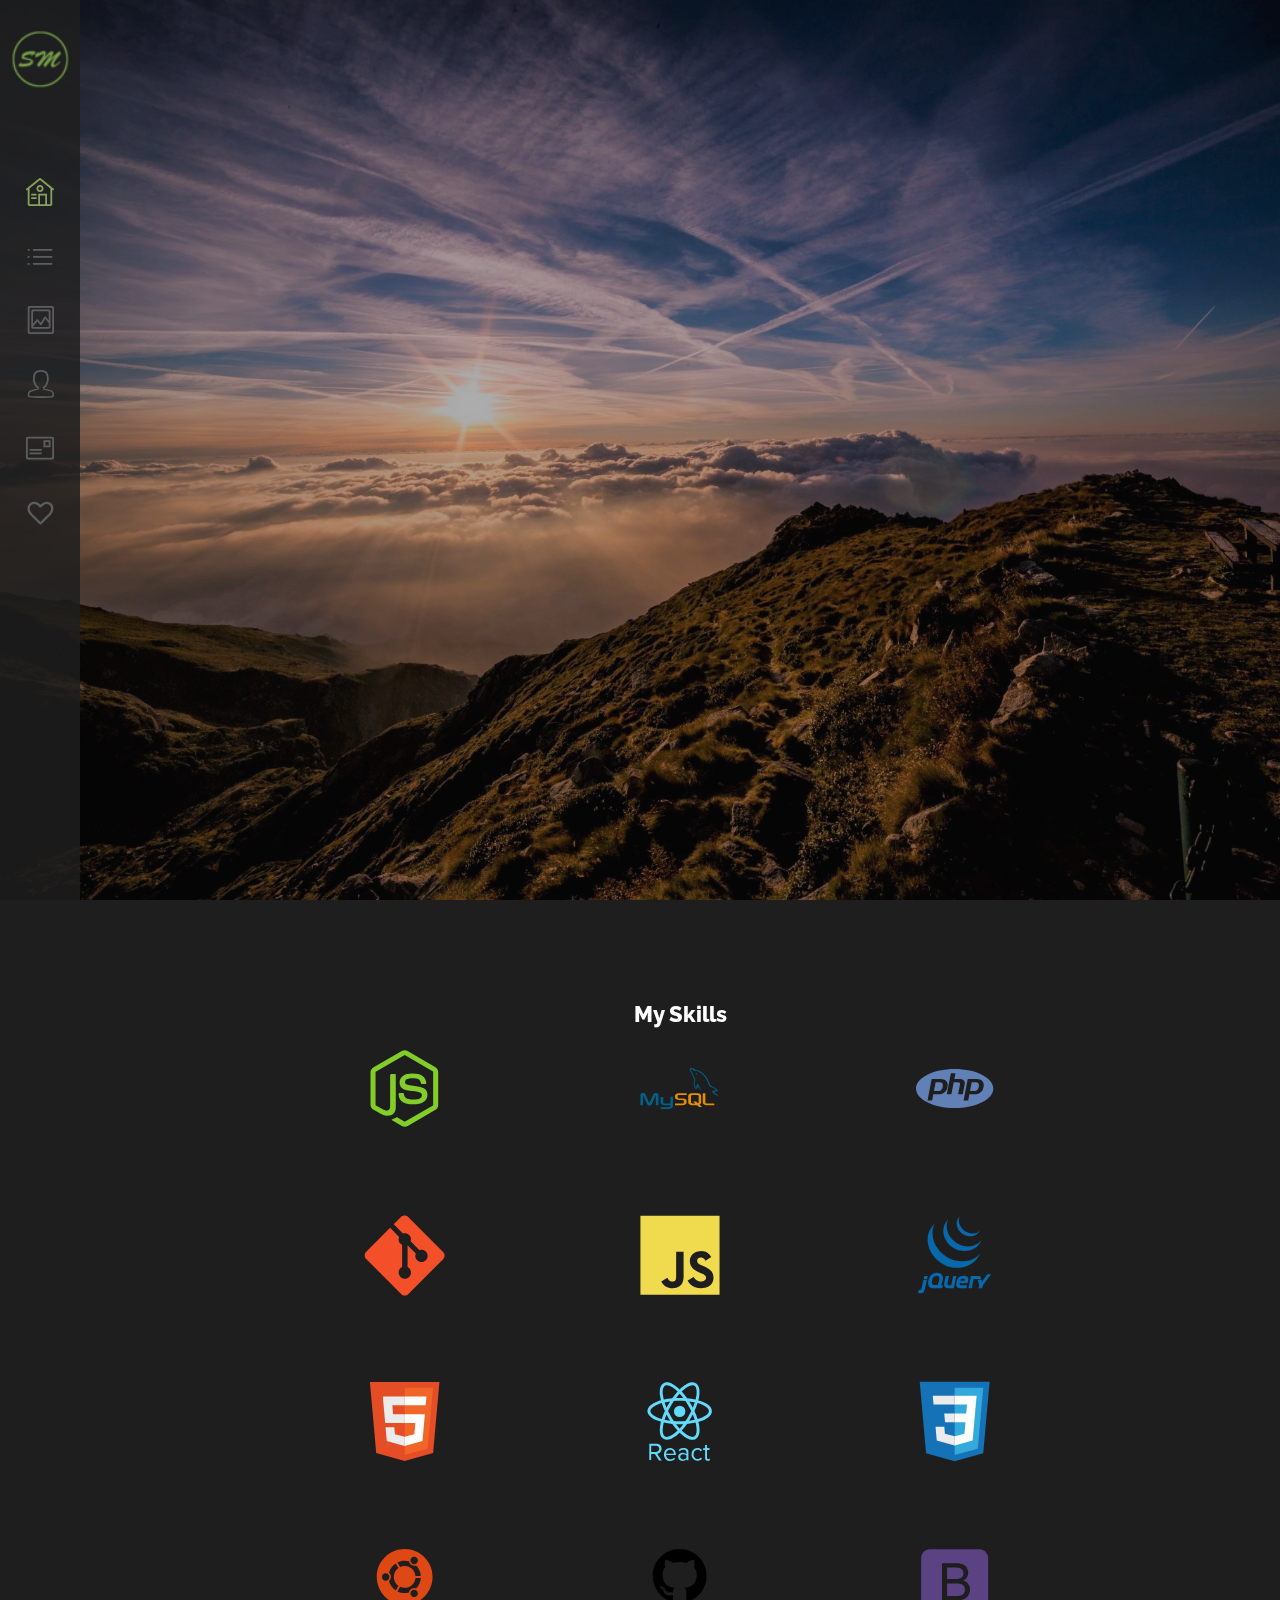
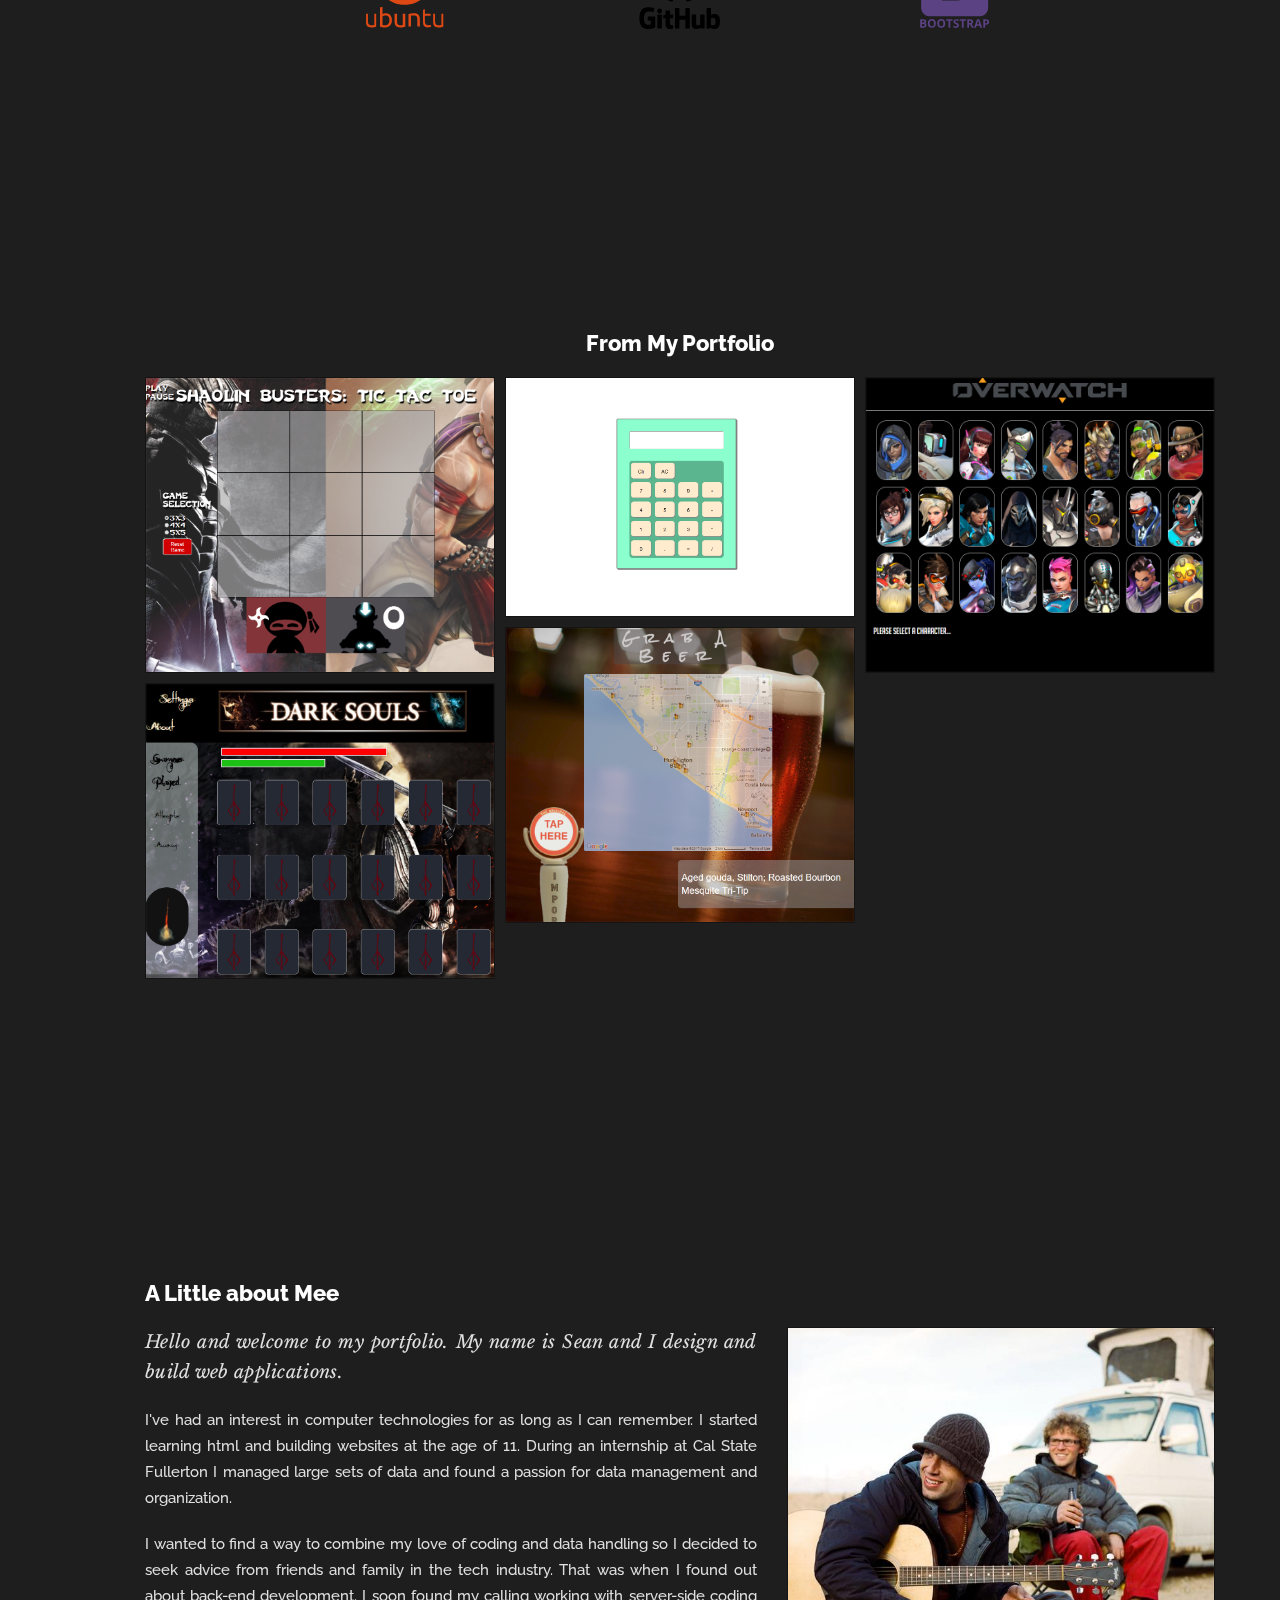
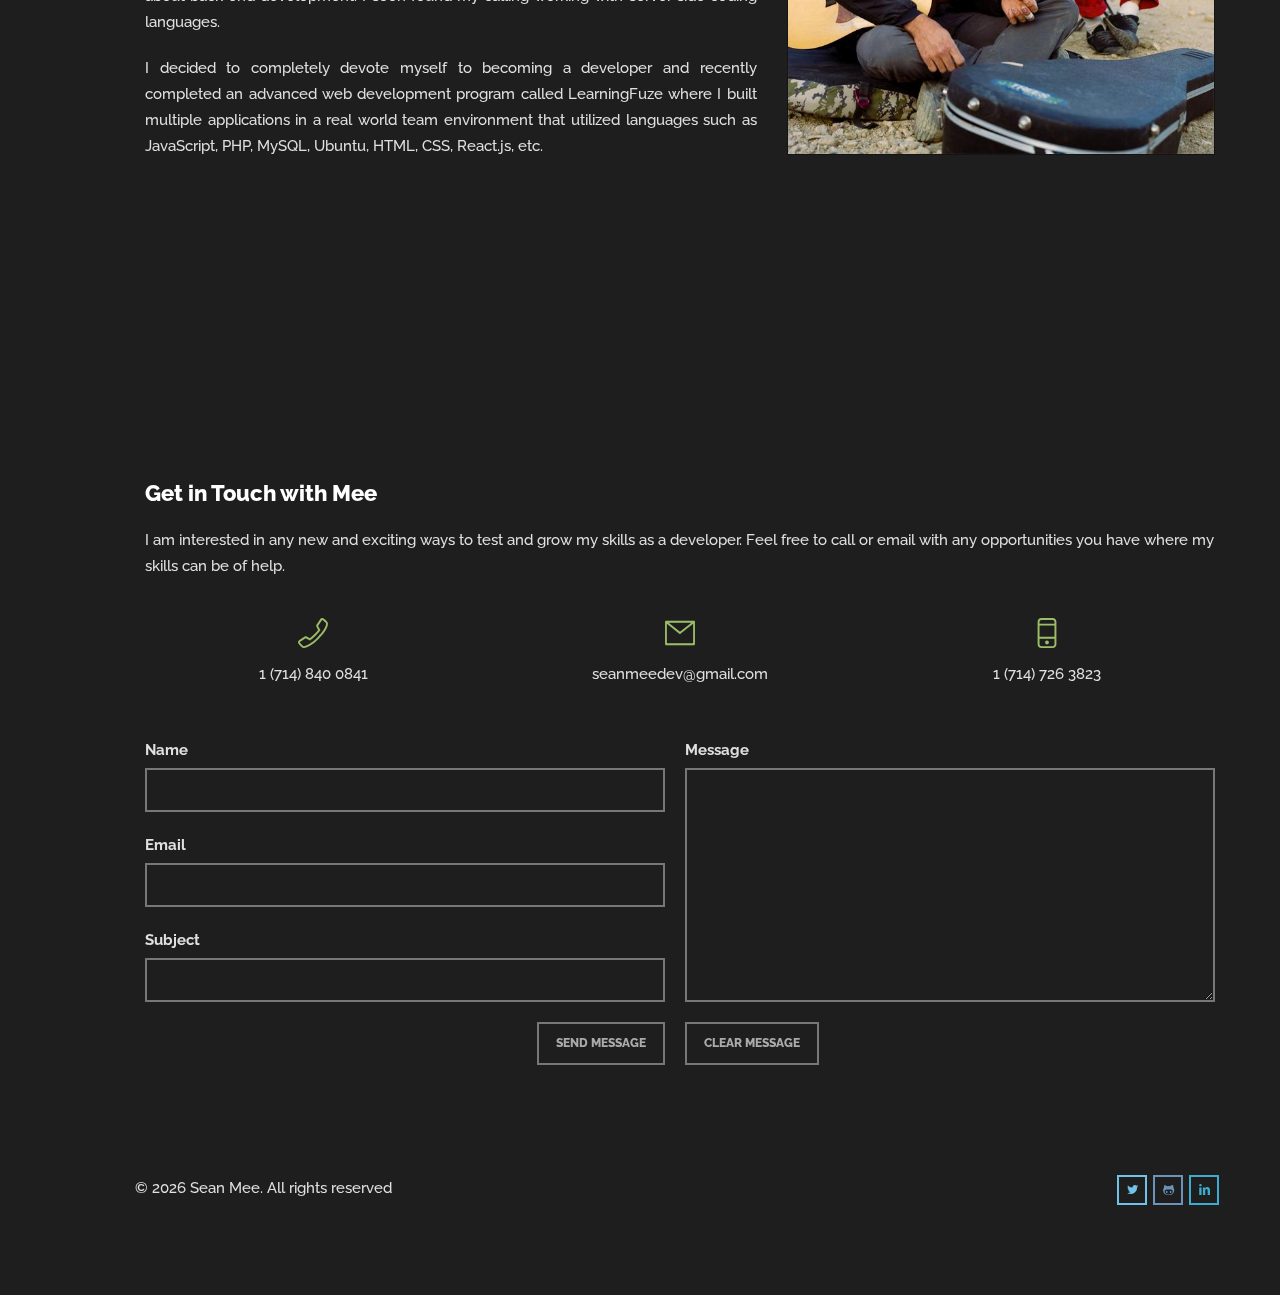
==== commit fbffcf84: "added calculator" ====
--- a/index.html
+++ b/index.html
@@ -184,16 +184,16 @@
               </div>
             </li>
             <li class="cbp-item frame still-life cbp-caption">
-              <div class="cbp-caption-defaultWrap"> <img src="style/images/ow-heroes.png" alt=""> </div>
-              <div class="cbp-caption-activeWrap">
-                <div class="cbp-l-caption-alignCenter">
-                  <div class="cbp-l-caption-body">
-                    <p class="cbp-l-caption-title captionTitle">Overwatch Heroes</p>
-                    <p>A React and Axios app that helps the user learn about the heroes of Overwatch.</p>
-                    <a target="_blank" href="/ow-heroes">
-                      <span class="cbp-l-caption-title liveLink captionLink btn btn-primary">Live Site</span>
-                    </a>
-                    <a target="_blank" href="https://github.com/SeanMee86/ow-react">
+              <div class="cbp-caption-defaultWrap"> <img src="style/images/calculatorjs.png" alt=""> </div>
+              <div class="cbp-caption-activeWrap">
+                <div class="cbp-l-caption-alignCenter">
+                  <div class="cbp-l-caption-body">
+                    <p class="cbp-l-caption-title captionTitle">JavaScript Calculator</p>
+                    <p>A Calculator built out to handle all basic arithmetic and error handling.</p>
+                    <a target="_blank" href="/calculatorJS">
+                      <span class="cbp-l-caption-title liveLink captionLink btn btn-primary">Live Site</span>
+                    </a>
+                    <a target="_blank" href="https://github.com/SeanMee86/calculatorJS">
                       <span class="cbp-l-caption-title gitLink captionLink btn btn-primary">GitHub</span>
                     </a>
                   </div>
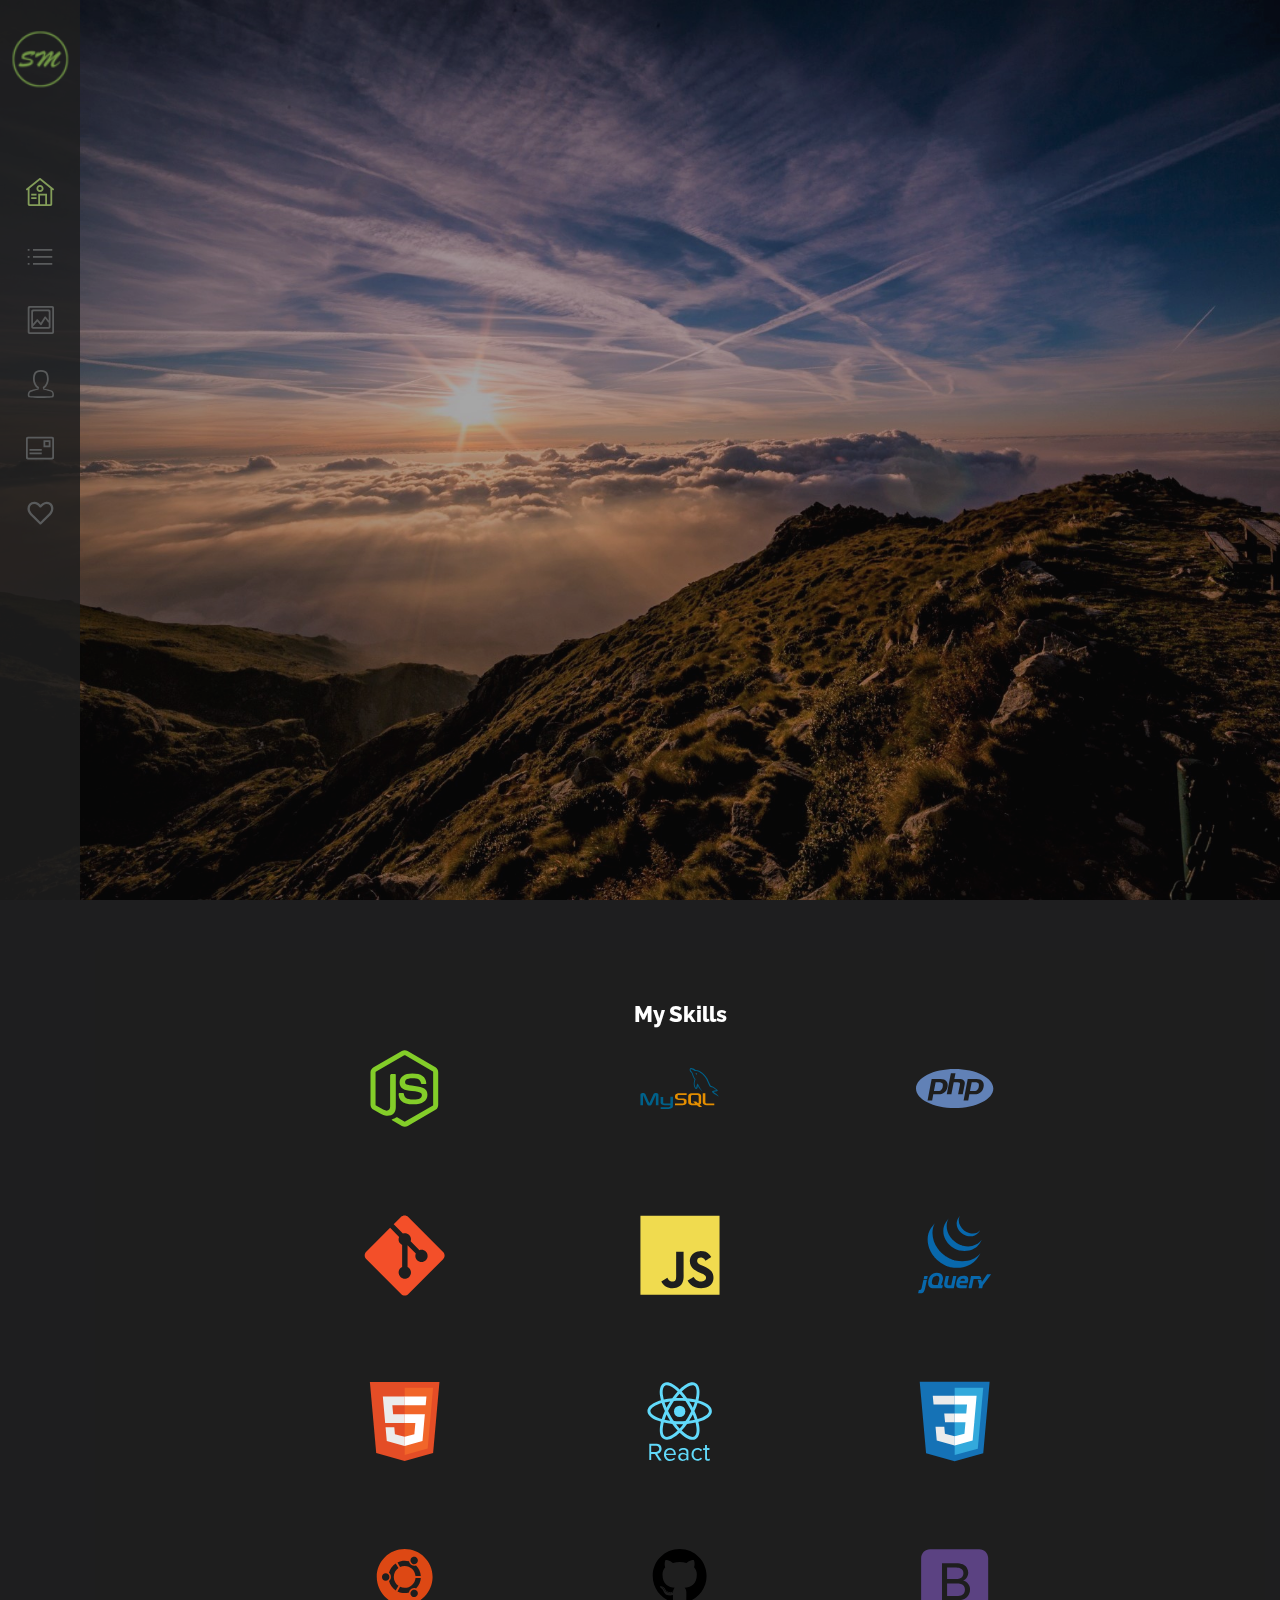
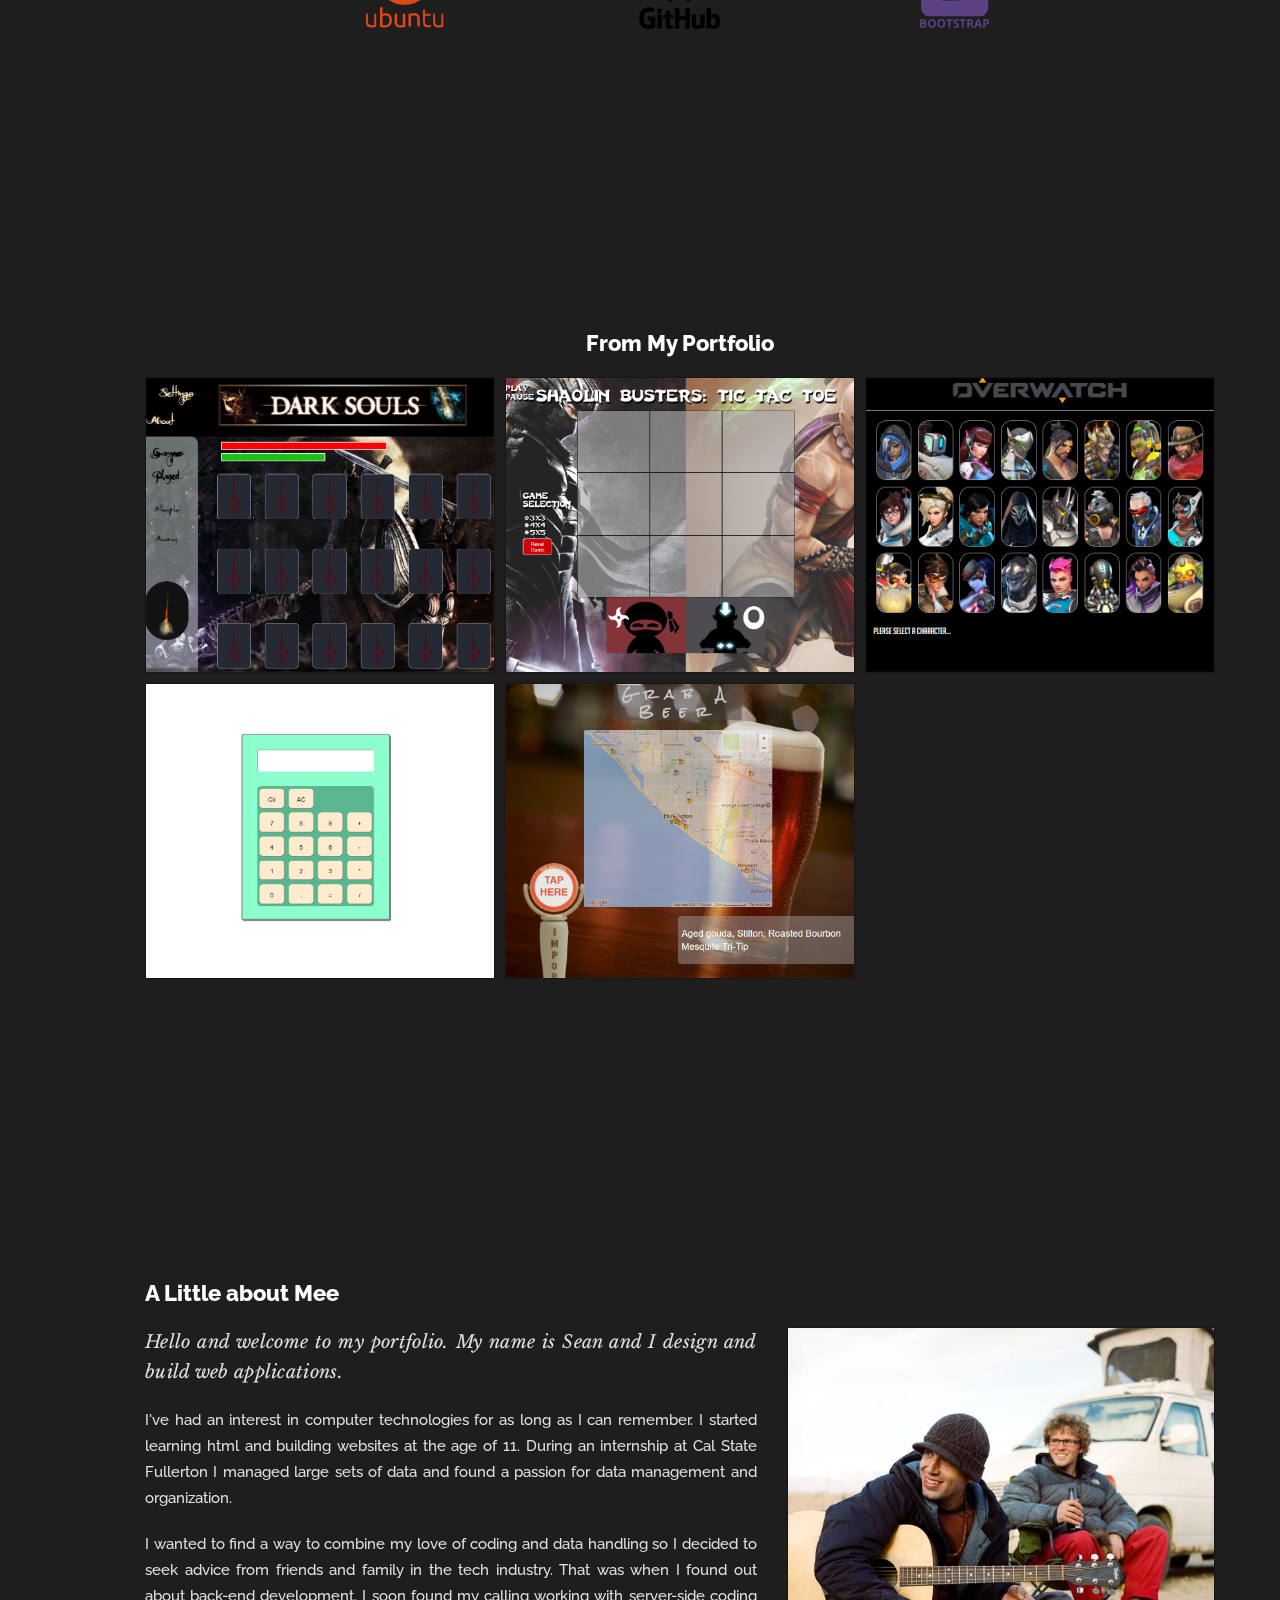
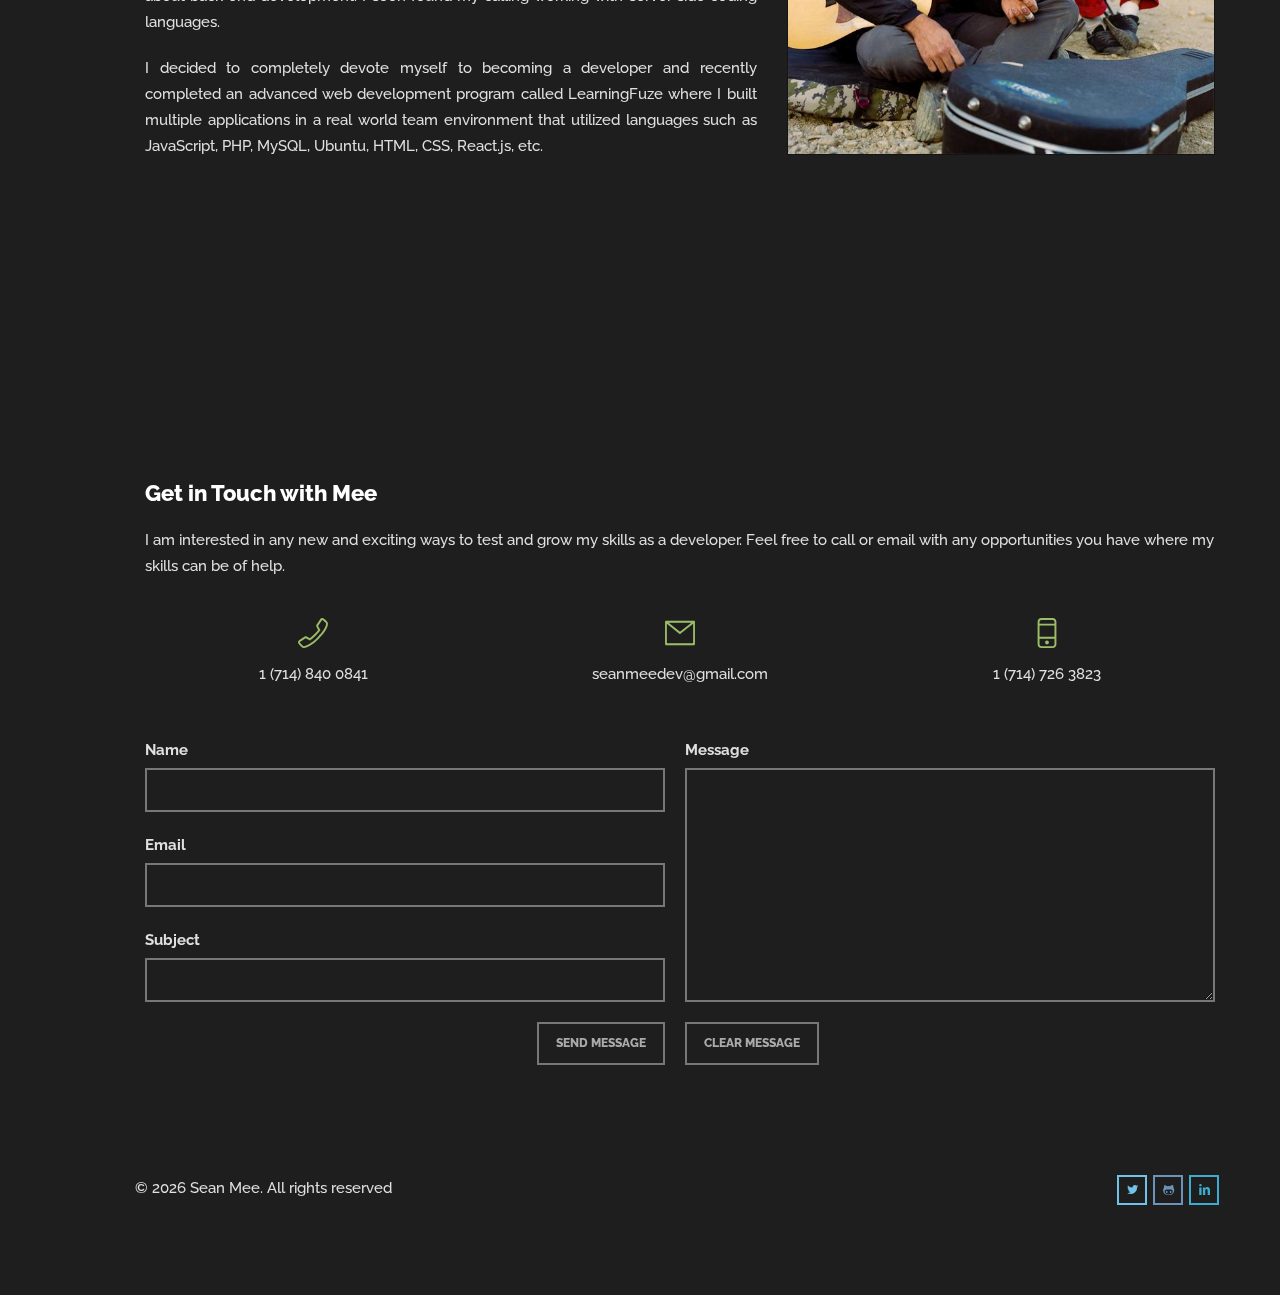
==== commit e649945c: "added calculator" ====
--- a/index.html
+++ b/index.html
@@ -167,6 +167,23 @@
         <div id="grid-container" class="cbp-l-grid-masonry">
           <ul>
             <li class="cbp-item frame still-life cbp-caption">
+              <div class="cbp-caption-defaultWrap"> <img src="style/images/dark_souls.png" alt=""> </div>
+              <div class="cbp-caption-activeWrap">
+                <div class="cbp-l-caption-alignCenter">
+                  <div class="cbp-l-caption-body">
+                    <p class="cbp-l-caption-title captionTitle">Memory Match</p>
+                    <p>A memory match card game based on the characters from the FromSoft games Dark Souls and Bloodborne.</p>
+                    <a target="_blank" href="/dks_memory_match">
+                      <span class="cbp-l-caption-title liveLink captionLink btn btn-primary">Live Site</span>
+                    </a>
+                    <a target="_blank" href="https://github.com/SeanMee86/dks_memory_match">
+                      <span class="cbp-l-caption-title gitLink captionLink btn btn-primary">GitHub</span>
+                    </a>
+                  </div>
+                </div>
+              </div>
+            </li>
+            <li class="cbp-item frame still-life cbp-caption">
               <div class="cbp-caption-defaultWrap"> <img src="style/images/shaolin_busters.png" alt=""> </div>
               <div class="cbp-caption-activeWrap">
                 <div class="cbp-l-caption-alignCenter">
@@ -184,6 +201,23 @@
               </div>
             </li>
             <li class="cbp-item frame still-life cbp-caption">
+              <div class="cbp-caption-defaultWrap"> <img src="style/images/ow-heroes.png" alt=""> </div>
+              <div class="cbp-caption-activeWrap">
+                <div class="cbp-l-caption-alignCenter">
+                  <div class="cbp-l-caption-body">
+                    <p class="cbp-l-caption-title captionTitle">Overwatch Heroes</p>
+                    <p>A React and Axios app that helps the user learn about the heroes of Overwatch.</p>
+                    <a target="_blank" href="/ow-heroes">
+                      <span class="cbp-l-caption-title liveLink captionLink btn btn-primary">Live Site</span>
+                    </a>
+                    <a target="_blank" href="https://github.com/SeanMee86/ow-react">
+                      <span class="cbp-l-caption-title gitLink captionLink btn btn-primary">GitHub</span>
+                    </a>
+                  </div>
+                </div>
+              </div>
+            </li>
+            <li class="cbp-item frame still-life cbp-caption">
               <div class="cbp-caption-defaultWrap"> <img src="style/images/calculatorjs.png" alt=""> </div>
               <div class="cbp-caption-activeWrap">
                 <div class="cbp-l-caption-alignCenter">
@@ -201,23 +235,6 @@
               </div>
             </li>
             <li class="cbp-item frame still-life cbp-caption">
-              <div class="cbp-caption-defaultWrap"> <img src="style/images/ow-heroes.png" alt=""> </div>
-              <div class="cbp-caption-activeWrap">
-                <div class="cbp-l-caption-alignCenter">
-                  <div class="cbp-l-caption-body">
-                    <p class="cbp-l-caption-title captionTitle">Overwatch Heroes</p>
-                    <p>A React and Axios app that helps the user learn about the heroes of Overwatch.</p>
-                    <a target="_blank" href="/ow-heroes">
-                      <span class="cbp-l-caption-title liveLink captionLink btn btn-primary">Live Site</span>
-                    </a>
-                    <a target="_blank" href="https://github.com/SeanMee86/ow-react">
-                      <span class="cbp-l-caption-title gitLink captionLink btn btn-primary">GitHub</span>
-                    </a>
-                  </div>
-                </div>
-              </div>
-            </li>
-            <li class="cbp-item frame still-life cbp-caption">
               <div class="cbp-caption-defaultWrap"> <img src="style/images/grab_a_beer.png" alt=""> </div>
               <div class="cbp-caption-activeWrap">
                 <div class="cbp-l-caption-alignCenter">
@@ -228,23 +245,6 @@
                       <span class="cbp-l-caption-title liveLink captionLink btn btn-primary">Live Site</span>
                     </a>
                     <a target="_blank" href="https://github.com/enuber/C2.17_hackathon">
-                      <span class="cbp-l-caption-title gitLink captionLink btn btn-primary">GitHub</span>
-                    </a>
-                  </div>
-                </div>
-              </div>
-            </li>
-            <li class="cbp-item frame still-life cbp-caption">
-              <div class="cbp-caption-defaultWrap"> <img src="style/images/dark_souls.png" alt=""> </div>
-              <div class="cbp-caption-activeWrap">
-                <div class="cbp-l-caption-alignCenter">
-                  <div class="cbp-l-caption-body">
-                    <p class="cbp-l-caption-title captionTitle">Memory Match</p>
-                    <p>A memory match card game based on the characters from the FromSoft games Dark Souls and Bloodborne.</p>
-                    <a target="_blank" href="/dks_memory_match">
-                      <span class="cbp-l-caption-title liveLink captionLink btn btn-primary">Live Site</span>
-                    </a>
-                    <a target="_blank" href="https://github.com/SeanMee86/dks_memory_match">
                       <span class="cbp-l-caption-title gitLink captionLink btn btn-primary">GitHub</span>
                     </a>
                   </div>
